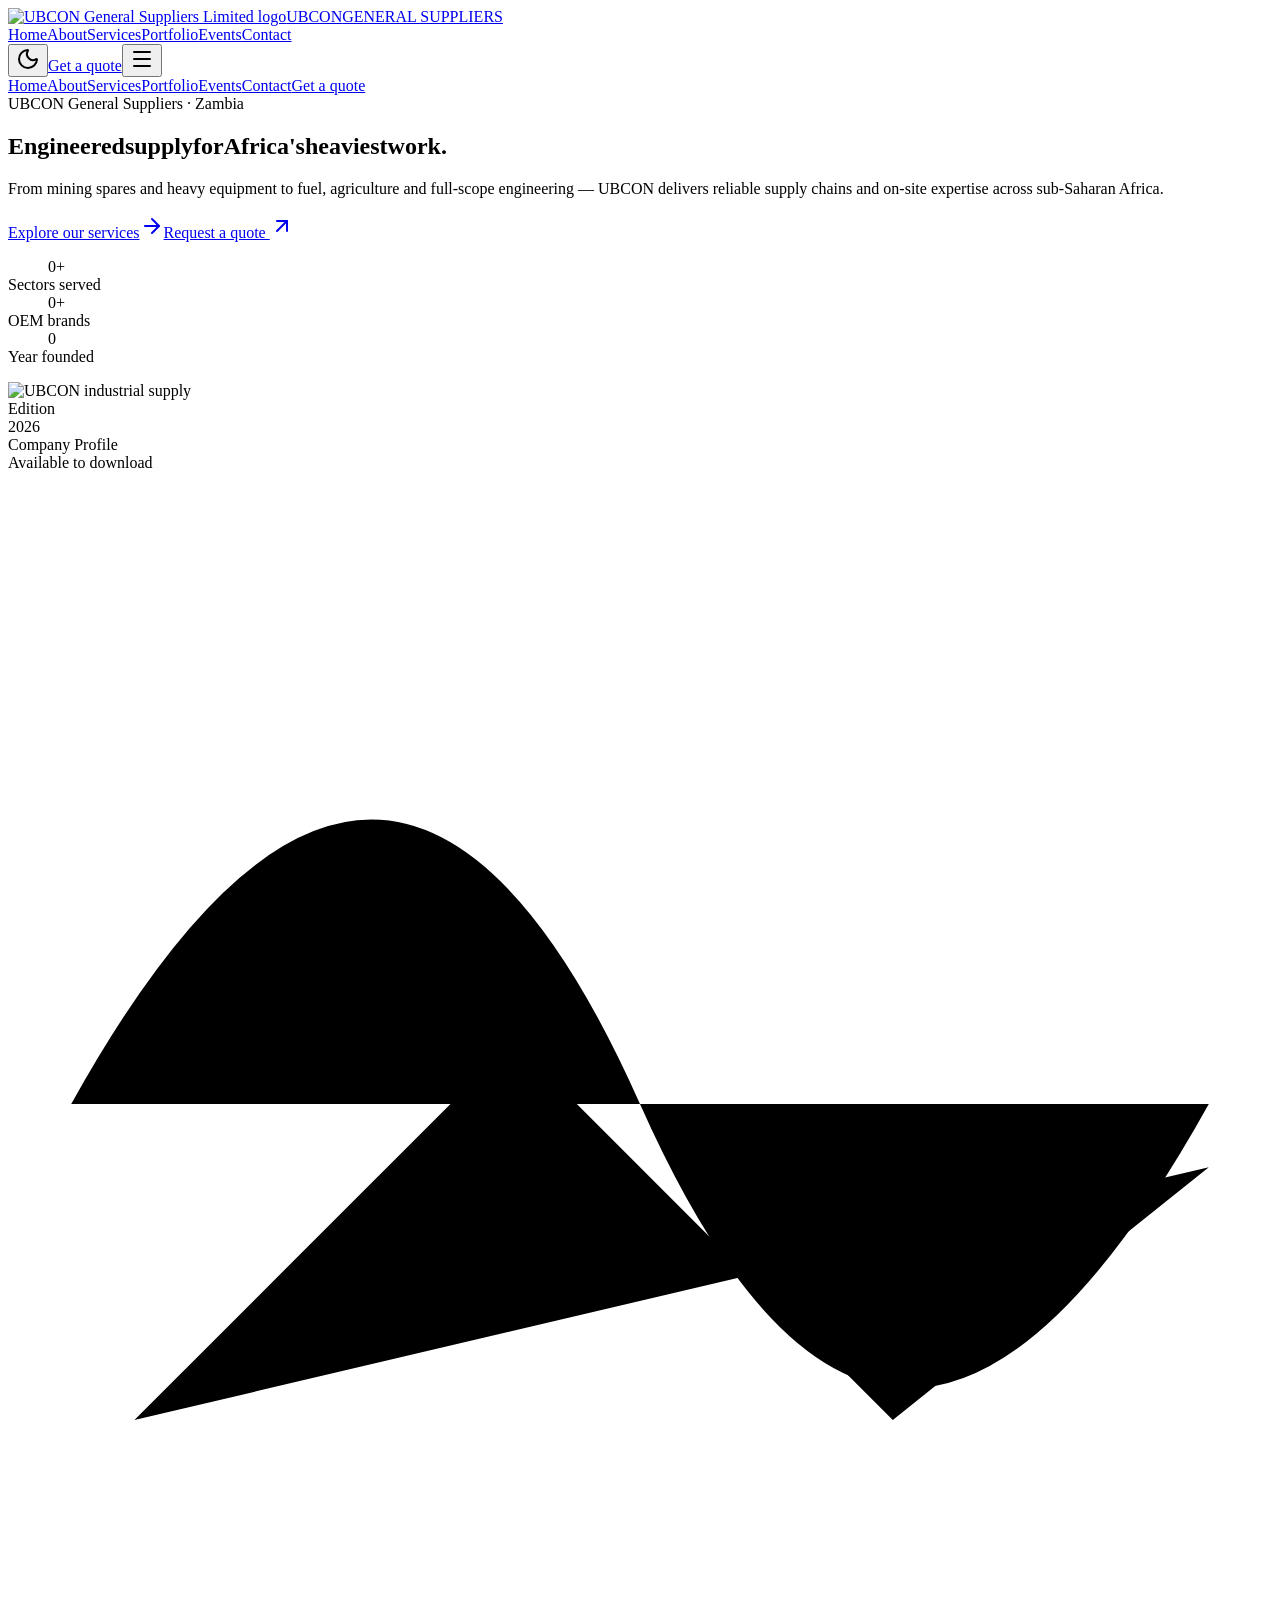
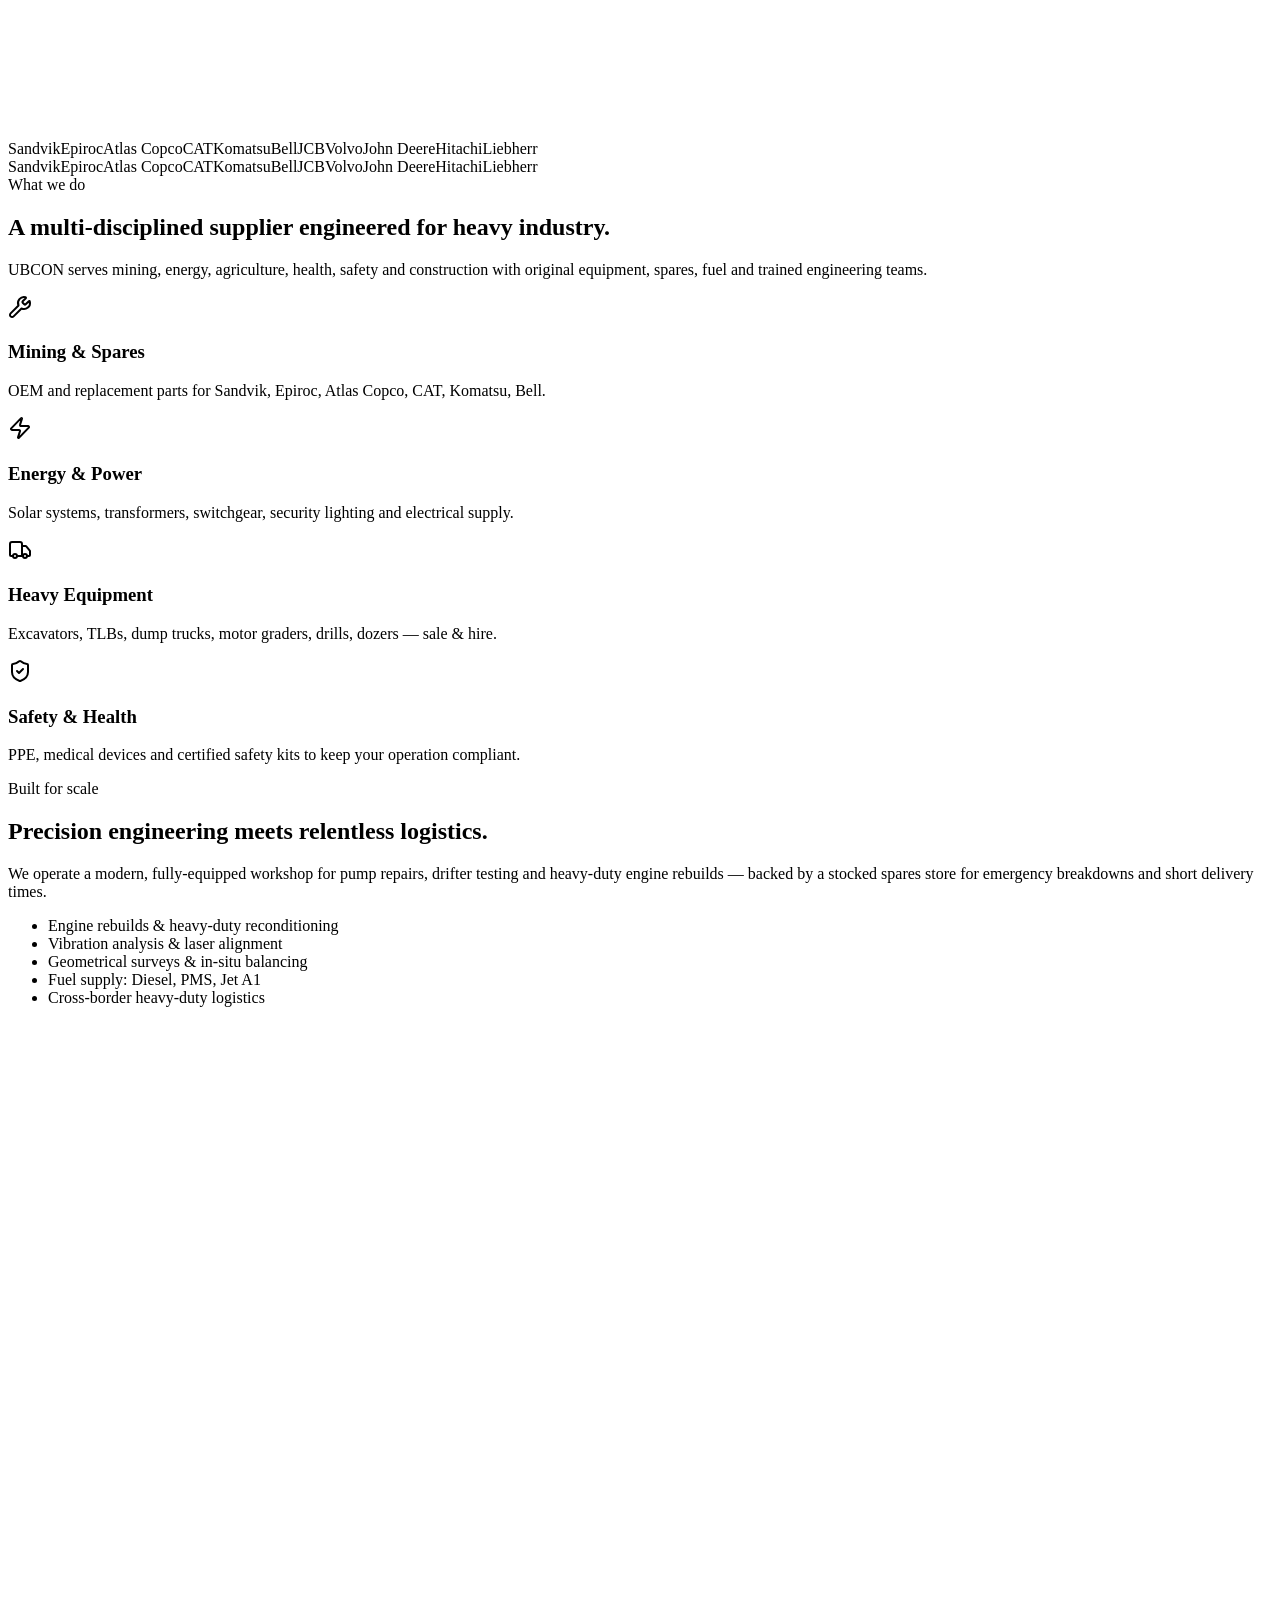
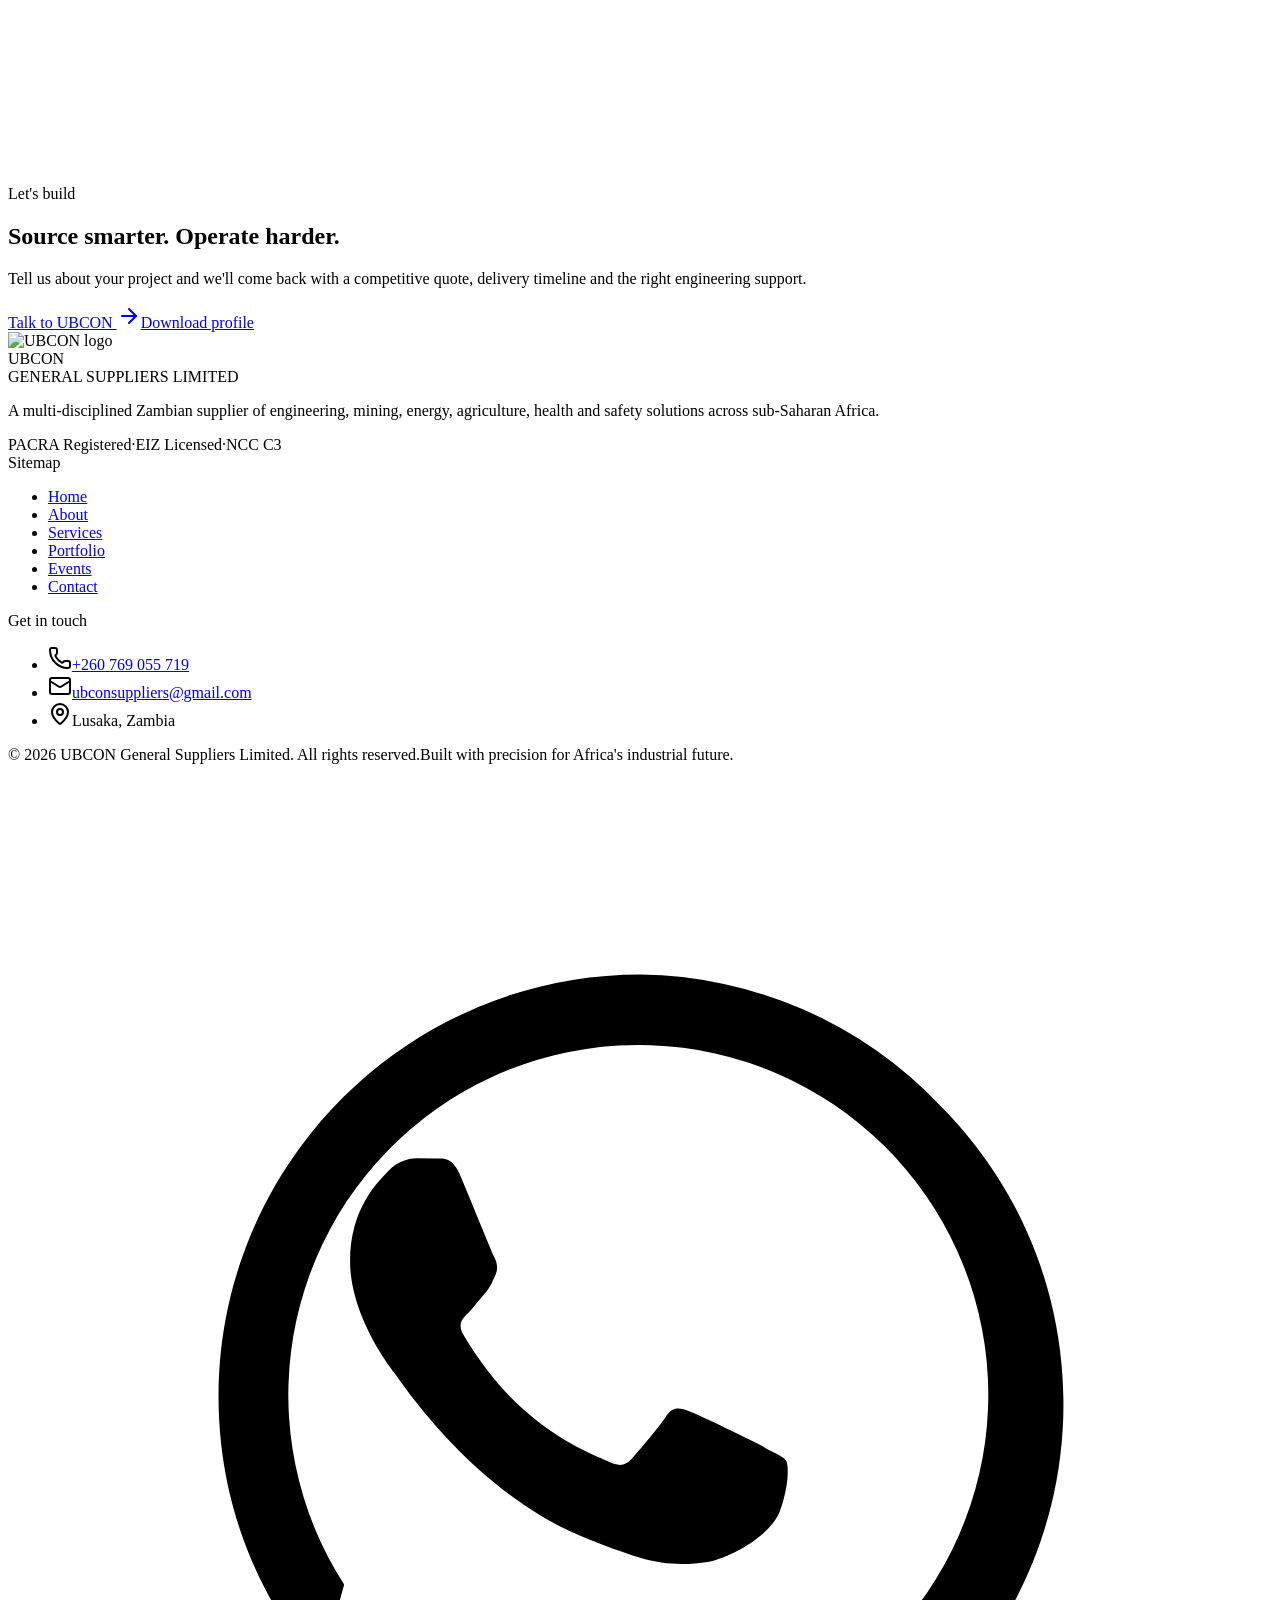
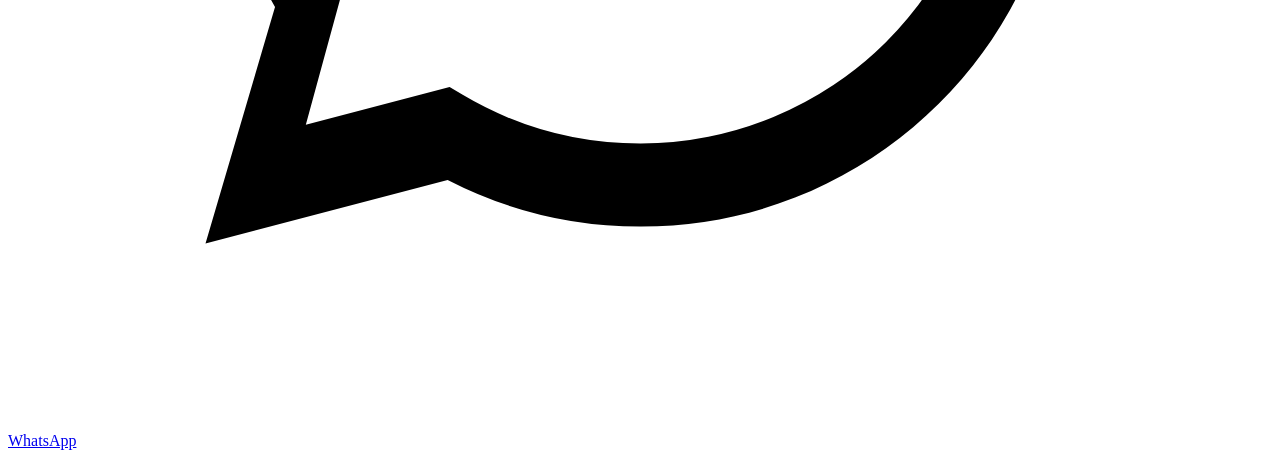
==== index.html @ f31e6178 "Add files via upload" ====
<!DOCTYPE html><html lang="en"><head><meta charSet="utf-8"/><meta name="viewport" content="width=device-width, initial-scale=1"/><link rel="preload" as="image" href="./assets/logo-Bve3m1yb.png"/><link rel="preload" as="image" href="./assets/hero-building-Dax5nTN0.jpg"/><title>UBCON — Engineering, Mining &amp; Industrial Suppliers in Zambia</title><meta name="author" content="UBCON General Suppliers Limited"/><meta property="og:type" content="website"/><meta name="twitter:card" content="summary_large_image"/><meta name="twitter:title" content="UBCON General Suppliers Limited — Engineering, Mining &amp; Logistics in Africa"/><meta name="twitter:description" content="Kalyotex web"/><meta property="og:image" content="https://pub-bb2e103a32db4e198524a2e9ed8f35b4.r2.dev/485a1bcb-48bb-4b10-b7db-06c130cf32eb/id-preview-f68d8f31--4b25a049-d885-41ef-834f-67bad23c9d49.lovable.app-1777020534360.png"/><meta name="twitter:image" content="https://pub-bb2e103a32db4e198524a2e9ed8f35b4.r2.dev/485a1bcb-48bb-4b10-b7db-06c130cf32eb/id-preview-f68d8f31--4b25a049-d885-41ef-834f-67bad23c9d49.lovable.app-1777020534360.png"/><meta name="description" content="UBCON General Suppliers Limited delivers heavy equipment, spare parts, fuel, agriculture &amp; engineering services across sub-Saharan Africa."/><meta property="og:title" content="UBCON — Engineering, Mining &amp; Industrial Suppliers"/><meta property="og:description" content="Heavy equipment, mining spares, fuel, agriculture supplies and full-scope engineering, delivered across Africa."/><link rel="modulepreload" href="./assets/main-BH7YW5iM.js"/><link rel="modulepreload" href="./assets/index-CQCS1Zxj.js"/><link rel="modulepreload" href="./assets/AnimatedScene-B5gYwP9W.js"/><link rel="modulepreload" href="./assets/workshop-1-CJm-Nas5.js"/><link rel="preconnect" href="https://fonts.gstatic.com" crossorigin="anonymous"/><link rel="stylesheet" href="./assets/styles-bMx9gDCo.css"/></head><body><header class="fixed inset-x-0 top-0 z-50 transition-all duration-300 bg-transparent"><div class="mx-auto flex h-16 max-w-7xl items-center justify-between px-4 sm:px-6 lg:px-8"><a class="flex items-center gap-2.5 group active" href="./index.html" data-status="active" aria-current="page"><img src="./assets/logo-Bve3m1yb.png" alt="UBCON General Suppliers Limited logo" class="h-10 w-10 rounded-md object-contain bg-white p-0.5 shadow-yellow"/><span class="font-display text-sm font-bold leading-tight"><span class="block">UBCON</span><span class="block text-[10px] font-medium tracking-[0.2em] text-muted-foreground">GENERAL SUPPLIERS</span></span></a><nav class="hidden items-center gap-7 md:flex"><a data-active="true" class="underline-grow text-sm font-medium text-foreground/80 hover:text-foreground text-foreground" href="./index.html" data-status="active" aria-current="page">Home</a><a href="./about.html" class="underline-grow text-sm font-medium text-foreground/80 hover:text-foreground">About</a><a href="./services.html" class="underline-grow text-sm font-medium text-foreground/80 hover:text-foreground">Services</a><a href="./portfolio.html" class="underline-grow text-sm font-medium text-foreground/80 hover:text-foreground">Portfolio</a><a href="./events.html" class="underline-grow text-sm font-medium text-foreground/80 hover:text-foreground">Events</a><a href="./contact.html" class="underline-grow text-sm font-medium text-foreground/80 hover:text-foreground">Contact</a></nav><div class="flex items-center gap-2"><button type="button" aria-label="Toggle theme" class="grid h-10 w-10 place-items-center rounded-full border border-border bg-card text-foreground transition-colors hover:bg-muted"><svg xmlns="http://www.w3.org/2000/svg" width="24" height="24" viewBox="0 0 24 24" fill="none" stroke="currentColor" stroke-width="2" stroke-linecap="round" stroke-linejoin="round" class="lucide lucide-moon h-4 w-4" aria-hidden="true"><path d="M20.985 12.486a9 9 0 1 1-9.473-9.472c.405-.022.617.46.402.803a6 6 0 0 0 8.268 8.268c.344-.215.825-.004.803.401"></path></svg></button><a href="./contact.html" class="hidden rounded-full bg-primary px-4 py-2 text-sm font-semibold text-primary-foreground shadow-yellow transition-transform hover:-translate-y-0.5 sm:inline-flex">Get a quote</a><button type="button" aria-label="Toggle menu" class="grid h-10 w-10 place-items-center rounded-full border border-border md:hidden"><svg xmlns="http://www.w3.org/2000/svg" width="24" height="24" viewBox="0 0 24 24" fill="none" stroke="currentColor" stroke-width="2" stroke-linecap="round" stroke-linejoin="round" class="lucide lucide-menu h-4 w-4" aria-hidden="true"><path d="M4 5h16"></path><path d="M4 12h16"></path><path d="M4 19h16"></path></svg></button></div></div><div class="overflow-hidden border-t border-border bg-background md:hidden max-h-0 opacity-0" style="transition:max-height .35s ease, opacity .25s ease"><nav class="flex flex-col gap-1 px-4 py-4 sm:px-6"><a class="rounded-md px-3 py-3 text-base font-medium text-foreground/80 hover:bg-muted hover:text-foreground bg-muted text-foreground" href="./index.html" data-status="active" aria-current="page">Home</a><a href="./about.html" class="rounded-md px-3 py-3 text-base font-medium text-foreground/80 hover:bg-muted hover:text-foreground">About</a><a href="./services.html" class="rounded-md px-3 py-3 text-base font-medium text-foreground/80 hover:bg-muted hover:text-foreground">Services</a><a href="./portfolio.html" class="rounded-md px-3 py-3 text-base font-medium text-foreground/80 hover:bg-muted hover:text-foreground">Portfolio</a><a href="./events.html" class="rounded-md px-3 py-3 text-base font-medium text-foreground/80 hover:bg-muted hover:text-foreground">Events</a><a href="./contact.html" class="rounded-md px-3 py-3 text-base font-medium text-foreground/80 hover:bg-muted hover:text-foreground">Contact</a><a href="./contact.html" class="mt-2 rounded-full bg-primary px-4 py-3 text-center text-sm font-semibold text-primary-foreground shadow-yellow">Get a quote</a></nav></div></header><main><!--$--><section class="relative overflow-hidden pt-32 pb-24 sm:pt-40 sm:pb-32"><div class="absolute inset-0 bg-grid opacity-50"></div><div class="absolute -right-32 -top-32 h-[520px] w-[520px] rounded-full bg-primary/30 blur-3xl"></div><div class="relative mx-auto grid max-w-7xl items-center gap-14 px-4 sm:px-6 lg:grid-cols-12 lg:px-8"><div class="lg:col-span-7"><div class="reveal inline-flex items-center gap-2 rounded-full border border-border bg-background/70 px-4 py-1.5 text-xs font-semibold uppercase tracking-[0.2em] text-foreground/70 backdrop-blur"><span class="h-1.5 w-1.5 rounded-full bg-primary"></span>UBCON General Suppliers · Zambia</div><h1 data-hero-words="true" class="mt-6 font-display text-5xl font-extrabold leading-[0.95] text-foreground sm:text-6xl lg:text-7xl text-balance"><span class="mr-3 inline-block overflow-hidden align-bottom"><span class="w inline-block">Engineered</span></span><span class="mr-3 inline-block overflow-hidden align-bottom"><span class="w inline-block">supply</span></span><span class="mr-3 inline-block overflow-hidden align-bottom"><span class="w inline-block">for</span></span><span class="mr-3 inline-block overflow-hidden align-bottom"><span class="w inline-block"><span class="text-primary">Africa&#x27;s</span></span></span><span class="mr-3 inline-block overflow-hidden align-bottom"><span class="w inline-block">heaviest</span></span><span class="mr-3 inline-block overflow-hidden align-bottom"><span class="w inline-block">work.</span></span></h1><p class="reveal mt-6 max-w-xl text-base leading-relaxed text-muted-foreground sm:text-lg">From mining spares and heavy equipment to fuel, agriculture and full-scope engineering — UBCON delivers reliable supply chains and on-site expertise across sub-Saharan Africa.</p><div class="reveal mt-10 flex flex-wrap items-center gap-4"><a data-magnetic="true" href="./services.html" class="magnetic group inline-flex items-center gap-2 rounded-full bg-primary px-6 py-3.5 text-sm font-semibold text-primary-foreground shadow-yellow">Explore our services<svg xmlns="http://www.w3.org/2000/svg" width="24" height="24" viewBox="0 0 24 24" fill="none" stroke="currentColor" stroke-width="2" stroke-linecap="round" stroke-linejoin="round" class="lucide lucide-arrow-right h-4 w-4 transition-transform group-hover:translate-x-1" aria-hidden="true"><path d="M5 12h14"></path><path d="m12 5 7 7-7 7"></path></svg></a><a href="./contact.html" class="inline-flex items-center gap-2 rounded-full border border-border bg-background px-6 py-3.5 text-sm font-semibold text-foreground hover:bg-muted">Request a quote <svg xmlns="http://www.w3.org/2000/svg" width="24" height="24" viewBox="0 0 24 24" fill="none" stroke="currentColor" stroke-width="2" stroke-linecap="round" stroke-linejoin="round" class="lucide lucide-arrow-up-right h-4 w-4" aria-hidden="true"><path d="M7 7h10v10"></path><path d="M7 17 17 7"></path></svg></a></div><dl class="reveal mt-14 grid max-w-xl grid-cols-3 gap-6 border-t border-border pt-8"><div><dd class="font-display text-3xl font-extrabold text-foreground"><span data-count-to="8" data-count-format="locale">0</span>+</dd><dt class="mt-1 text-xs uppercase tracking-widest text-muted-foreground">Sectors served</dt></div><div><dd class="font-display text-3xl font-extrabold text-foreground"><span data-count-to="20" data-count-format="locale">0</span>+</dd><dt class="mt-1 text-xs uppercase tracking-widest text-muted-foreground">OEM brands</dt></div><div><dd class="font-display text-3xl font-extrabold text-foreground"><span data-count-to="2022" data-count-format="plain">0</span></dd><dt class="mt-1 text-xs uppercase tracking-widest text-muted-foreground">Year founded</dt></div></dl></div><div class="relative lg:col-span-5"><div class="reveal relative aspect-[4/5] overflow-hidden rounded-3xl shadow-elevated"><img src="./assets/hero-building-Dax5nTN0.jpg" alt="UBCON industrial supply" class="h-full w-full object-cover" loading="eager"/><div class="absolute inset-x-0 bottom-0 h-1/3 bg-gradient-to-t from-secondary/90 to-transparent"></div><div class="absolute bottom-6 left-6 right-6 flex items-end justify-between text-secondary-foreground"><div><div class="text-[10px] uppercase tracking-[0.3em] text-primary">Edition</div><div class="font-display text-4xl font-extrabold">2026</div></div><div class="text-right text-xs leading-snug">Company Profile<br/><span class="text-secondary-foreground/70">Available to download</span></div></div></div><svg viewBox="0 0 200 200" class="pointer-events-none absolute -left-10 -top-10 h-40 w-40" aria-hidden="true"><path data-draw="true" class="draw-path" d="M10 100 Q 60 10 100 100 T 190 100"></path><path data-draw="true" class="draw-path" d="M20 150 L 80 90 L 140 150 L 190 110"></path></svg></div></div></section><section class="border-y border-border bg-secondary py-6 text-secondary-foreground"><div class="overflow-hidden"><div class="marquee-track flex w-max gap-12 whitespace-nowrap font-display text-2xl font-bold uppercase tracking-wider"><div class="flex shrink-0 items-center gap-12"><span class="flex items-center gap-12"><span class="text-secondary-foreground/80">Sandvik</span><span class="h-1.5 w-1.5 rounded-full bg-primary"></span></span><span class="flex items-center gap-12"><span class="text-secondary-foreground/80">Epiroc</span><span class="h-1.5 w-1.5 rounded-full bg-primary"></span></span><span class="flex items-center gap-12"><span class="text-secondary-foreground/80">Atlas Copco</span><span class="h-1.5 w-1.5 rounded-full bg-primary"></span></span><span class="flex items-center gap-12"><span class="text-secondary-foreground/80">CAT</span><span class="h-1.5 w-1.5 rounded-full bg-primary"></span></span><span class="flex items-center gap-12"><span class="text-secondary-foreground/80">Komatsu</span><span class="h-1.5 w-1.5 rounded-full bg-primary"></span></span><span class="flex items-center gap-12"><span class="text-secondary-foreground/80">Bell</span><span class="h-1.5 w-1.5 rounded-full bg-primary"></span></span><span class="flex items-center gap-12"><span class="text-secondary-foreground/80">JCB</span><span class="h-1.5 w-1.5 rounded-full bg-primary"></span></span><span class="flex items-center gap-12"><span class="text-secondary-foreground/80">Volvo</span><span class="h-1.5 w-1.5 rounded-full bg-primary"></span></span><span class="flex items-center gap-12"><span class="text-secondary-foreground/80">John Deere</span><span class="h-1.5 w-1.5 rounded-full bg-primary"></span></span><span class="flex items-center gap-12"><span class="text-secondary-foreground/80">Hitachi</span><span class="h-1.5 w-1.5 rounded-full bg-primary"></span></span><span class="flex items-center gap-12"><span class="text-secondary-foreground/80">Liebherr</span><span class="h-1.5 w-1.5 rounded-full bg-primary"></span></span></div><div class="flex shrink-0 items-center gap-12"><span class="flex items-center gap-12"><span class="text-secondary-foreground/80">Sandvik</span><span class="h-1.5 w-1.5 rounded-full bg-primary"></span></span><span class="flex items-center gap-12"><span class="text-secondary-foreground/80">Epiroc</span><span class="h-1.5 w-1.5 rounded-full bg-primary"></span></span><span class="flex items-center gap-12"><span class="text-secondary-foreground/80">Atlas Copco</span><span class="h-1.5 w-1.5 rounded-full bg-primary"></span></span><span class="flex items-center gap-12"><span class="text-secondary-foreground/80">CAT</span><span class="h-1.5 w-1.5 rounded-full bg-primary"></span></span><span class="flex items-center gap-12"><span class="text-secondary-foreground/80">Komatsu</span><span class="h-1.5 w-1.5 rounded-full bg-primary"></span></span><span class="flex items-center gap-12"><span class="text-secondary-foreground/80">Bell</span><span class="h-1.5 w-1.5 rounded-full bg-primary"></span></span><span class="flex items-center gap-12"><span class="text-secondary-foreground/80">JCB</span><span class="h-1.5 w-1.5 rounded-full bg-primary"></span></span><span class="flex items-center gap-12"><span class="text-secondary-foreground/80">Volvo</span><span class="h-1.5 w-1.5 rounded-full bg-primary"></span></span><span class="flex items-center gap-12"><span class="text-secondary-foreground/80">John Deere</span><span class="h-1.5 w-1.5 rounded-full bg-primary"></span></span><span class="flex items-center gap-12"><span class="text-secondary-foreground/80">Hitachi</span><span class="h-1.5 w-1.5 rounded-full bg-primary"></span></span><span class="flex items-center gap-12"><span class="text-secondary-foreground/80">Liebherr</span><span class="h-1.5 w-1.5 rounded-full bg-primary"></span></span></div></div></div></section><section class="relative py-24 sm:py-32"><div class="mx-auto max-w-7xl px-4 sm:px-6 lg:px-8"><div class="flex flex-col items-start justify-between gap-6 lg:flex-row lg:items-end"><div class="max-w-2xl"><div class="text-xs font-semibold uppercase tracking-[0.25em] text-primary">What we do</div><h2 class="reveal mt-3 font-display text-4xl font-extrabold leading-tight sm:text-5xl text-balance">A multi-disciplined supplier engineered for<!-- --> <span class="text-primary">heavy industry.</span></h2></div><p class="reveal max-w-md text-sm text-muted-foreground">UBCON serves mining, energy, agriculture, health, safety and construction with original equipment, spares, fuel and trained engineering teams.</p></div><div class="mt-14 grid gap-5 sm:grid-cols-2 lg:grid-cols-4"><div class="reveal group relative overflow-hidden rounded-2xl border border-border bg-card p-6 transition-all duration-500 hover:-translate-y-1 hover:shadow-elevated" style="transition-delay:0ms"><div class="grid h-12 w-12 place-items-center rounded-xl bg-primary/15 text-primary"><svg xmlns="http://www.w3.org/2000/svg" width="24" height="24" viewBox="0 0 24 24" fill="none" stroke="currentColor" stroke-width="2" stroke-linecap="round" stroke-linejoin="round" class="lucide lucide-wrench h-5 w-5" aria-hidden="true"><path d="M14.7 6.3a1 1 0 0 0 0 1.4l1.6 1.6a1 1 0 0 0 1.4 0l3.106-3.105c.32-.322.863-.22.983.218a6 6 0 0 1-8.259 7.057l-7.91 7.91a1 1 0 0 1-2.999-3l7.91-7.91a6 6 0 0 1 7.057-8.259c.438.12.54.662.219.984z"></path></svg></div><h3 class="mt-5 font-display text-lg font-bold">Mining &amp; Spares</h3><p class="mt-2 text-sm leading-relaxed text-muted-foreground">OEM and replacement parts for Sandvik, Epiroc, Atlas Copco, CAT, Komatsu, Bell.</p><div class="absolute -right-6 -top-6 h-24 w-24 rounded-full bg-primary/10 blur-2xl transition-all group-hover:bg-primary/30"></div></div><div class="reveal group relative overflow-hidden rounded-2xl border border-border bg-card p-6 transition-all duration-500 hover:-translate-y-1 hover:shadow-elevated" style="transition-delay:60ms"><div class="grid h-12 w-12 place-items-center rounded-xl bg-primary/15 text-primary"><svg xmlns="http://www.w3.org/2000/svg" width="24" height="24" viewBox="0 0 24 24" fill="none" stroke="currentColor" stroke-width="2" stroke-linecap="round" stroke-linejoin="round" class="lucide lucide-zap h-5 w-5" aria-hidden="true"><path d="M4 14a1 1 0 0 1-.78-1.63l9.9-10.2a.5.5 0 0 1 .86.46l-1.92 6.02A1 1 0 0 0 13 10h7a1 1 0 0 1 .78 1.63l-9.9 10.2a.5.5 0 0 1-.86-.46l1.92-6.02A1 1 0 0 0 11 14z"></path></svg></div><h3 class="mt-5 font-display text-lg font-bold">Energy &amp; Power</h3><p class="mt-2 text-sm leading-relaxed text-muted-foreground">Solar systems, transformers, switchgear, security lighting and electrical supply.</p><div class="absolute -right-6 -top-6 h-24 w-24 rounded-full bg-primary/10 blur-2xl transition-all group-hover:bg-primary/30"></div></div><div class="reveal group relative overflow-hidden rounded-2xl border border-border bg-card p-6 transition-all duration-500 hover:-translate-y-1 hover:shadow-elevated" style="transition-delay:120ms"><div class="grid h-12 w-12 place-items-center rounded-xl bg-primary/15 text-primary"><svg xmlns="http://www.w3.org/2000/svg" width="24" height="24" viewBox="0 0 24 24" fill="none" stroke="currentColor" stroke-width="2" stroke-linecap="round" stroke-linejoin="round" class="lucide lucide-truck h-5 w-5" aria-hidden="true"><path d="M14 18V6a2 2 0 0 0-2-2H4a2 2 0 0 0-2 2v11a1 1 0 0 0 1 1h2"></path><path d="M15 18H9"></path><path d="M19 18h2a1 1 0 0 0 1-1v-3.65a1 1 0 0 0-.22-.624l-3.48-4.35A1 1 0 0 0 17.52 8H14"></path><circle cx="17" cy="18" r="2"></circle><circle cx="7" cy="18" r="2"></circle></svg></div><h3 class="mt-5 font-display text-lg font-bold">Heavy Equipment</h3><p class="mt-2 text-sm leading-relaxed text-muted-foreground">Excavators, TLBs, dump trucks, motor graders, drills, dozers — sale &amp; hire.</p><div class="absolute -right-6 -top-6 h-24 w-24 rounded-full bg-primary/10 blur-2xl transition-all group-hover:bg-primary/30"></div></div><div class="reveal group relative overflow-hidden rounded-2xl border border-border bg-card p-6 transition-all duration-500 hover:-translate-y-1 hover:shadow-elevated" style="transition-delay:180ms"><div class="grid h-12 w-12 place-items-center rounded-xl bg-primary/15 text-primary"><svg xmlns="http://www.w3.org/2000/svg" width="24" height="24" viewBox="0 0 24 24" fill="none" stroke="currentColor" stroke-width="2" stroke-linecap="round" stroke-linejoin="round" class="lucide lucide-shield-check h-5 w-5" aria-hidden="true"><path d="M20 13c0 5-3.5 7.5-7.66 8.95a1 1 0 0 1-.67-.01C7.5 20.5 4 18 4 13V6a1 1 0 0 1 1-1c2 0 4.5-1.2 6.24-2.72a1.17 1.17 0 0 1 1.52 0C14.51 3.81 17 5 19 5a1 1 0 0 1 1 1z"></path><path d="m9 12 2 2 4-4"></path></svg></div><h3 class="mt-5 font-display text-lg font-bold">Safety &amp; Health</h3><p class="mt-2 text-sm leading-relaxed text-muted-foreground">PPE, medical devices and certified safety kits to keep your operation compliant.</p><div class="absolute -right-6 -top-6 h-24 w-24 rounded-full bg-primary/10 blur-2xl transition-all group-hover:bg-primary/30"></div></div></div></div></section><section class="relative py-24 sm:py-32"><div class="mx-auto grid max-w-7xl items-center gap-16 px-4 sm:px-6 lg:grid-cols-2 lg:px-8"><div><div class="text-xs font-semibold uppercase tracking-[0.25em] text-primary">Built for scale</div><h2 class="reveal mt-3 font-display text-4xl font-extrabold leading-tight sm:text-5xl text-balance">Precision engineering meets relentless logistics.</h2><p class="reveal mt-5 text-base leading-relaxed text-muted-foreground">We operate a modern, fully-equipped workshop for pump repairs, drifter testing and heavy-duty engine rebuilds — backed by a stocked spares store for emergency breakdowns and short delivery times.</p><ul class="mt-8 space-y-3 text-sm"><li class="reveal flex items-start gap-3"><span class="mt-1.5 h-2 w-2 shrink-0 rounded-full bg-primary"></span><span class="text-foreground/80">Engine rebuilds &amp; heavy-duty reconditioning</span></li><li class="reveal flex items-start gap-3"><span class="mt-1.5 h-2 w-2 shrink-0 rounded-full bg-primary"></span><span class="text-foreground/80">Vibration analysis &amp; laser alignment</span></li><li class="reveal flex items-start gap-3"><span class="mt-1.5 h-2 w-2 shrink-0 rounded-full bg-primary"></span><span class="text-foreground/80">Geometrical surveys &amp; in-situ balancing</span></li><li class="reveal flex items-start gap-3"><span class="mt-1.5 h-2 w-2 shrink-0 rounded-full bg-primary"></span><span class="text-foreground/80">Fuel supply: Diesel, PMS, Jet A1</span></li><li class="reveal flex items-start gap-3"><span class="mt-1.5 h-2 w-2 shrink-0 rounded-full bg-primary"></span><span class="text-foreground/80">Cross-border heavy-duty logistics</span></li></ul></div><div class="relative"><div class="grid grid-cols-2 gap-4"><div class="reveal overflow-hidden rounded-2xl shadow-elevated" style="transition-delay:0ms;aspect-ratio:1/1.2"><img data-src="./assets/workshop-1-bPyCT-BE.jpg" alt="" class="h-full w-full object-cover transition-transform duration-700 hover:scale-105" loading="lazy"/></div><div class="reveal overflow-hidden rounded-2xl shadow-elevated" style="transition-delay:80ms;aspect-ratio:1/1"><img data-src="./assets/mining-bell-5ye7uJhd.jpg" alt="" class="h-full w-full object-cover transition-transform duration-700 hover:scale-105" loading="lazy"/></div><div class="reveal overflow-hidden rounded-2xl shadow-elevated" style="transition-delay:160ms;aspect-ratio:1/1"><img data-src="./assets/energy-solar-Dqop2CaI.jpg" alt="" class="h-full w-full object-cover transition-transform duration-700 hover:scale-105" loading="lazy"/></div><div class="reveal overflow-hidden rounded-2xl shadow-elevated" style="transition-delay:240ms;aspect-ratio:1/1.2"><img data-src="./assets/agriculture-tractor-BqsvG5x-.jpg" alt="" class="h-full w-full object-cover transition-transform duration-700 hover:scale-105" loading="lazy"/></div></div><div data-dot-grid="true" class="dot-grid pointer-events-none absolute -right-8 -bottom-12 hidden lg:grid" aria-hidden="true"></div></div></div></section><section class="relative px-4 sm:px-6 lg:px-8"><div class="relative mx-auto max-w-7xl overflow-hidden rounded-3xl bg-secondary p-10 text-secondary-foreground sm:p-16"><div class="absolute inset-0 opacity-15 bg-noise"></div><div class="relative grid items-center gap-8 lg:grid-cols-2"><div><div class="text-xs font-semibold uppercase tracking-[0.25em] text-primary">Let&#x27;s build</div><h2 class="mt-3 font-display text-4xl font-extrabold sm:text-5xl text-balance">Source smarter. Operate harder.</h2><p class="mt-4 max-w-xl text-secondary-foreground/75">Tell us about your project and we&#x27;ll come back with a competitive quote, delivery timeline and the right engineering support.</p></div><div class="flex flex-wrap gap-4 lg:justify-end"><a href="./contact.html" class="inline-flex items-center gap-2 rounded-full bg-primary px-6 py-3.5 text-sm font-semibold text-primary-foreground shadow-yellow">Talk to UBCON <svg xmlns="http://www.w3.org/2000/svg" width="24" height="24" viewBox="0 0 24 24" fill="none" stroke="currentColor" stroke-width="2" stroke-linecap="round" stroke-linejoin="round" class="lucide lucide-arrow-right h-4 w-4" aria-hidden="true"><path d="M5 12h14"></path><path d="m12 5 7 7-7 7"></path></svg></a><a href="./services.html" class="inline-flex items-center gap-2 rounded-full border border-white/15 bg-white/5 px-6 py-3.5 text-sm font-semibold text-secondary-foreground hover:bg-white/10">Download profile</a></div></div></div></section><!--/$--></main><footer class="relative mt-32 border-t border-border bg-secondary text-secondary-foreground"><div class="ubcon-stripe absolute inset-x-0 top-0 h-1 opacity-90"></div><div class="mx-auto grid max-w-7xl gap-12 px-4 py-16 sm:px-6 lg:grid-cols-4 lg:px-8"><div class="lg:col-span-2"><div class="flex items-center gap-3"><img src="./assets/logo-Bve3m1yb.png" alt="UBCON logo" class="h-11 w-11 rounded-md object-contain bg-white p-0.5"/><div><div class="font-display text-base font-bold">UBCON</div><div class="text-[11px] tracking-[0.22em] text-secondary-foreground/60">GENERAL SUPPLIERS LIMITED</div></div></div><p class="mt-5 max-w-md text-sm leading-relaxed text-secondary-foreground/70">A multi-disciplined Zambian supplier of engineering, mining, energy, agriculture, health and safety solutions across sub-Saharan Africa.</p><div class="mt-6 flex gap-4 text-xs uppercase tracking-widest text-secondary-foreground/60"><span>PACRA Registered</span><span>·</span><span>EIZ Licensed</span><span>·</span><span>NCC C3</span></div></div><div><div class="text-xs font-semibold uppercase tracking-[0.2em] text-primary">Sitemap</div><ul class="mt-4 space-y-2 text-sm"><li><a class="text-secondary-foreground/80 hover:text-primary active" href="./index.html" data-status="active" aria-current="page">Home</a></li><li><a href="./about.html" class="text-secondary-foreground/80 hover:text-primary">About</a></li><li><a href="./services.html" class="text-secondary-foreground/80 hover:text-primary">Services</a></li><li><a href="./portfolio.html" class="text-secondary-foreground/80 hover:text-primary">Portfolio</a></li><li><a href="./events.html" class="text-secondary-foreground/80 hover:text-primary">Events</a></li><li><a href="./contact.html" class="text-secondary-foreground/80 hover:text-primary">Contact</a></li></ul></div><div><div class="text-xs font-semibold uppercase tracking-[0.2em] text-primary">Get in touch</div><ul class="mt-4 space-y-3 text-sm text-secondary-foreground/80"><li class="flex items-start gap-3"><svg xmlns="http://www.w3.org/2000/svg" width="24" height="24" viewBox="0 0 24 24" fill="none" stroke="currentColor" stroke-width="2" stroke-linecap="round" stroke-linejoin="round" class="lucide lucide-phone mt-0.5 h-4 w-4 text-primary" aria-hidden="true"><path d="M13.832 16.568a1 1 0 0 0 1.213-.303l.355-.465A2 2 0 0 1 17 15h3a2 2 0 0 1 2 2v3a2 2 0 0 1-2 2A18 18 0 0 1 2 4a2 2 0 0 1 2-2h3a2 2 0 0 1 2 2v3a2 2 0 0 1-.8 1.6l-.468.351a1 1 0 0 0-.292 1.233 14 14 0 0 0 6.392 6.384"></path></svg><a href="tel:+260769055719">+260 769 055 719</a></li><li class="flex items-start gap-3"><svg xmlns="http://www.w3.org/2000/svg" width="24" height="24" viewBox="0 0 24 24" fill="none" stroke="currentColor" stroke-width="2" stroke-linecap="round" stroke-linejoin="round" class="lucide lucide-mail mt-0.5 h-4 w-4 text-primary" aria-hidden="true"><path d="m22 7-8.991 5.727a2 2 0 0 1-2.009 0L2 7"></path><rect x="2" y="4" width="20" height="16" rx="2"></rect></svg><a href="mailto:ubconsuppliers@gmail.com">ubconsuppliers@gmail.com</a></li><li class="flex items-start gap-3"><svg xmlns="http://www.w3.org/2000/svg" width="24" height="24" viewBox="0 0 24 24" fill="none" stroke="currentColor" stroke-width="2" stroke-linecap="round" stroke-linejoin="round" class="lucide lucide-map-pin mt-0.5 h-4 w-4 text-primary" aria-hidden="true"><path d="M20 10c0 4.993-5.539 10.193-7.399 11.799a1 1 0 0 1-1.202 0C9.539 20.193 4 14.993 4 10a8 8 0 0 1 16 0"></path><circle cx="12" cy="10" r="3"></circle></svg><span>Lusaka, Zambia</span></li></ul></div></div><div class="border-t border-white/5"><div class="mx-auto flex max-w-7xl flex-col items-center justify-between gap-3 px-4 py-6 text-xs text-secondary-foreground/60 sm:flex-row sm:px-6 lg:px-8"><span>© <!-- -->2026<!-- --> UBCON General Suppliers Limited. All rights reserved.</span><span>Built with precision for Africa&#x27;s industrial future.</span></div></div></footer><a href="https://wa.me/260769055719?text=Hello%20UBCON%2C%20I&#x27;d%20like%20to%20make%20a%20supply%20enquiry." target="_blank" rel="noopener noreferrer" aria-label="Chat with UBCON on WhatsApp" class="group fixed bottom-5 right-5 z-50 flex items-center gap-2 rounded-full bg-[#25D366] px-4 py-3 text-white shadow-[0_10px_30px_-10px_rgba(37,211,102,0.6)] transition-transform hover:-translate-y-0.5 sm:bottom-6 sm:right-6"><span class="absolute inset-0 -z-10 animate-ping rounded-full bg-[#25D366] opacity-30"></span><svg viewBox="0 0 32 32" class="h-6 w-6 fill-current" aria-hidden="true"><path d="M19.11 17.27c-.27-.14-1.6-.79-1.85-.88-.25-.09-.43-.14-.61.14-.18.27-.7.88-.86 1.06-.16.18-.32.2-.59.07-.27-.14-1.14-.42-2.17-1.34-.8-.71-1.34-1.6-1.5-1.87-.16-.27-.02-.42.12-.55.12-.12.27-.32.41-.48.14-.16.18-.27.27-.46.09-.18.05-.34-.02-.48-.07-.14-.61-1.47-.84-2.02-.22-.53-.45-.46-.61-.47l-.52-.01c-.18 0-.48.07-.73.34-.25.27-.95.93-.95 2.27 0 1.34.97 2.63 1.11 2.81.14.18 1.92 2.93 4.66 4.11.65.28 1.16.45 1.56.58.65.21 1.25.18 1.72.11.52-.08 1.6-.65 1.83-1.28.23-.63.23-1.16.16-1.28-.07-.11-.25-.18-.52-.32zM16.02 5.33c-5.9 0-10.69 4.79-10.69 10.69 0 1.88.49 3.71 1.43 5.32L5 27.33l6.13-1.61a10.67 10.67 0 0 0 4.89 1.18h.01c5.9 0 10.69-4.79 10.69-10.69 0-2.86-1.11-5.55-3.13-7.57a10.61 10.61 0 0 0-7.57-3.31zm6.21 16.9a8.85 8.85 0 0 1-6.21 2.57h-.01a8.86 8.86 0 0 1-4.51-1.24l-.32-.19-3.64.95.97-3.55-.21-.34a8.86 8.86 0 1 1 13.93 1.8z"></path></svg><span class="hidden text-sm font-semibold sm:inline">WhatsApp</span></a><script class="$tsr" id="$tsr-stream-barrier">(self.$R=self.$R||{})["tsr"]=[];self.$_TSR={h(){this.hydrated=!0,this.c()},e(){this.streamEnded=!0,this.c()},c(){this.hydrated&&this.streamEnded&&(delete self.$_TSR,delete self.$R.tsr)},p(e){this.initialized?e():this.buffer.push(e)},buffer:[]};$_TSR.router=($R=>$R[0]={manifest:$R[1]={routes:$R[2]={__root__:$R[3]={preloads:$R[4]=["./assets/main-BH7YW5iM.js"],assets:$R[5]=[$R[6]={tag:"script",attrs:$R[7]={type:"module",async:!0},children:"import(\"./assets/main-BH7YW5iM.js\")"}]},"/":$R[8]={preloads:$R[9]=["./assets/index-CQCS1Zxj.js","./assets/AnimatedScene-B5gYwP9W.js","./assets/workshop-1-CJm-Nas5.js"]}}},matches:$R[10]=[$R[11]={i:"__root__ ",u:1777099166534,s:"success",ssr:!0},$R[12]={i:"  ",u:1777099166534,s:"success",ssr:!0}],lastMatchId:"  "})($R["tsr"]);$_TSR.e();document.currentScript.remove()</script><script type="module" async="">import("./assets/main-BH7YW5iM.js")</script></body></html>
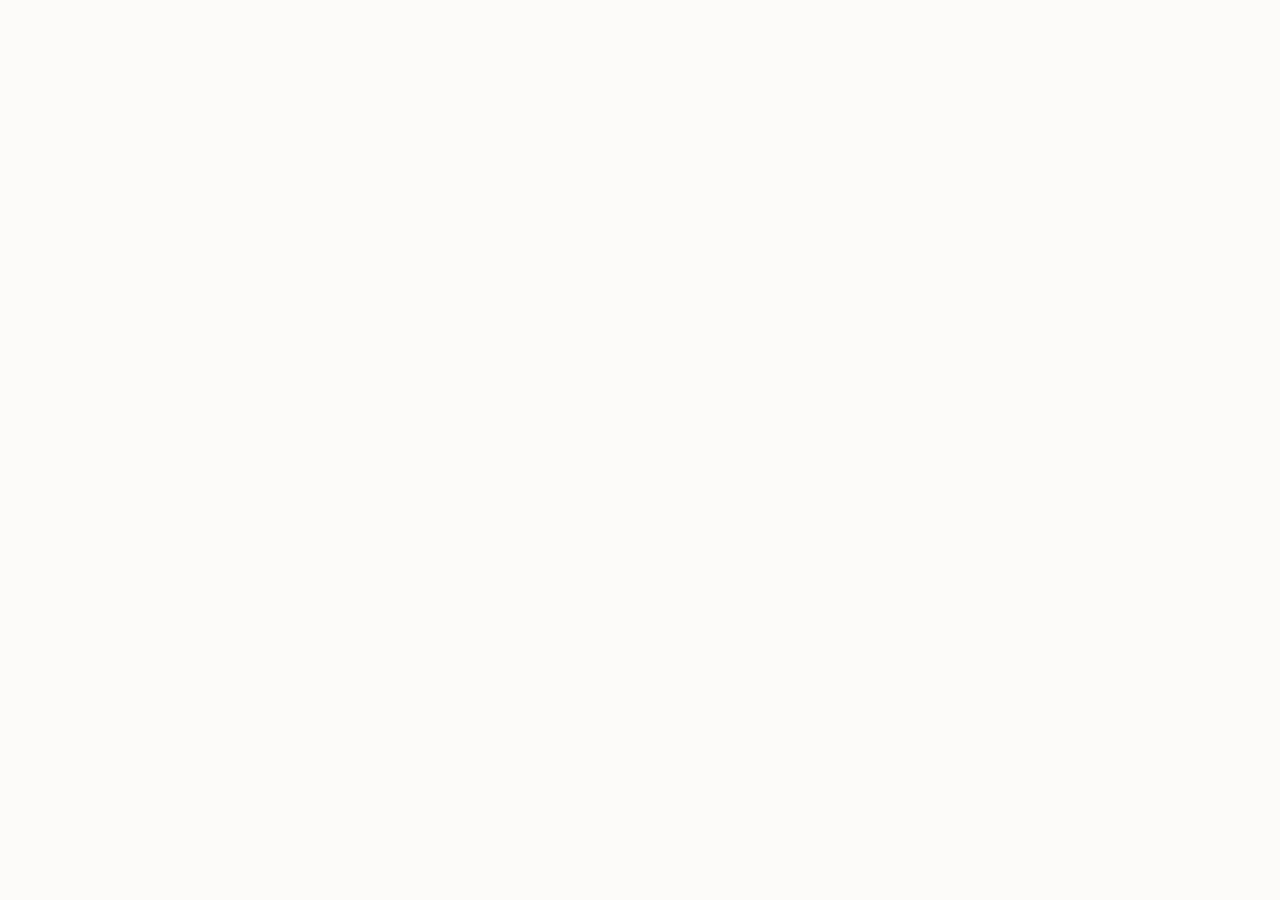
==== commit 4a108ed6: "Update index.html" ====
--- a/index.html
+++ b/index.html
@@ -1 +1,506 @@
-<!DOCTYPE html><html lang="en"><head><meta charSet="utf-8"/><meta name="viewport" content="width=device-width, initial-scale=1"/><link rel="preload" as="image" href="./assets/logo-Bve3m1yb.png"/><link rel="preload" as="image" href="./assets/hero-building-Dax5nTN0.jpg"/><title>UBCON — Engineering, Mining &amp; Industrial Suppliers in Zambia</title><meta name="author" content="UBCON General Suppliers Limited"/><meta property="og:type" content="website"/><meta name="twitter:card" content="summary_large_image"/><meta name="twitter:title" content="UBCON General Suppliers Limited — Engineering, Mining &amp; Logistics in Africa"/><meta name="twitter:description" content="Kalyotex web"/><meta property="og:image" content="https://pub-bb2e103a32db4e198524a2e9ed8f35b4.r2.dev/485a1bcb-48bb-4b10-b7db-06c130cf32eb/id-preview-f68d8f31--4b25a049-d885-41ef-834f-67bad23c9d49.lovable.app-1777020534360.png"/><meta name="twitter:image" content="https://pub-bb2e103a32db4e198524a2e9ed8f35b4.r2.dev/485a1bcb-48bb-4b10-b7db-06c130cf32eb/id-preview-f68d8f31--4b25a049-d885-41ef-834f-67bad23c9d49.lovable.app-1777020534360.png"/><meta name="description" content="UBCON General Suppliers Limited delivers heavy equipment, spare parts, fuel, agriculture &amp; engineering services across sub-Saharan Africa."/><meta property="og:title" content="UBCON — Engineering, Mining &amp; Industrial Suppliers"/><meta property="og:description" content="Heavy equipment, mining spares, fuel, agriculture supplies and full-scope engineering, delivered across Africa."/><link rel="modulepreload" href="./assets/main-BH7YW5iM.js"/><link rel="modulepreload" href="./assets/index-CQCS1Zxj.js"/><link rel="modulepreload" href="./assets/AnimatedScene-B5gYwP9W.js"/><link rel="modulepreload" href="./assets/workshop-1-CJm-Nas5.js"/><link rel="preconnect" href="https://fonts.gstatic.com" crossorigin="anonymous"/><link rel="stylesheet" href="./assets/styles-bMx9gDCo.css"/></head><body><header class="fixed inset-x-0 top-0 z-50 transition-all duration-300 bg-transparent"><div class="mx-auto flex h-16 max-w-7xl items-center justify-between px-4 sm:px-6 lg:px-8"><a class="flex items-center gap-2.5 group active" href="./index.html" data-status="active" aria-current="page"><img src="./assets/logo-Bve3m1yb.png" alt="UBCON General Suppliers Limited logo" class="h-10 w-10 rounded-md object-contain bg-white p-0.5 shadow-yellow"/><span class="font-display text-sm font-bold leading-tight"><span class="block">UBCON</span><span class="block text-[10px] font-medium tracking-[0.2em] text-muted-foreground">GENERAL SUPPLIERS</span></span></a><nav class="hidden items-center gap-7 md:flex"><a data-active="true" class="underline-grow text-sm font-medium text-foreground/80 hover:text-foreground text-foreground" href="./index.html" data-status="active" aria-current="page">Home</a><a href="./about.html" class="underline-grow text-sm font-medium text-foreground/80 hover:text-foreground">About</a><a href="./services.html" class="underline-grow text-sm font-medium text-foreground/80 hover:text-foreground">Services</a><a href="./portfolio.html" class="underline-grow text-sm font-medium text-foreground/80 hover:text-foreground">Portfolio</a><a href="./events.html" class="underline-grow text-sm font-medium text-foreground/80 hover:text-foreground">Events</a><a href="./contact.html" class="underline-grow text-sm font-medium text-foreground/80 hover:text-foreground">Contact</a></nav><div class="flex items-center gap-2"><button type="button" aria-label="Toggle theme" class="grid h-10 w-10 place-items-center rounded-full border border-border bg-card text-foreground transition-colors hover:bg-muted"><svg xmlns="http://www.w3.org/2000/svg" width="24" height="24" viewBox="0 0 24 24" fill="none" stroke="currentColor" stroke-width="2" stroke-linecap="round" stroke-linejoin="round" class="lucide lucide-moon h-4 w-4" aria-hidden="true"><path d="M20.985 12.486a9 9 0 1 1-9.473-9.472c.405-.022.617.46.402.803a6 6 0 0 0 8.268 8.268c.344-.215.825-.004.803.401"></path></svg></button><a href="./contact.html" class="hidden rounded-full bg-primary px-4 py-2 text-sm font-semibold text-primary-foreground shadow-yellow transition-transform hover:-translate-y-0.5 sm:inline-flex">Get a quote</a><button type="button" aria-label="Toggle menu" class="grid h-10 w-10 place-items-center rounded-full border border-border md:hidden"><svg xmlns="http://www.w3.org/2000/svg" width="24" height="24" viewBox="0 0 24 24" fill="none" stroke="currentColor" stroke-width="2" stroke-linecap="round" stroke-linejoin="round" class="lucide lucide-menu h-4 w-4" aria-hidden="true"><path d="M4 5h16"></path><path d="M4 12h16"></path><path d="M4 19h16"></path></svg></button></div></div><div class="overflow-hidden border-t border-border bg-background md:hidden max-h-0 opacity-0" style="transition:max-height .35s ease, opacity .25s ease"><nav class="flex flex-col gap-1 px-4 py-4 sm:px-6"><a class="rounded-md px-3 py-3 text-base font-medium text-foreground/80 hover:bg-muted hover:text-foreground bg-muted text-foreground" href="./index.html" data-status="active" aria-current="page">Home</a><a href="./about.html" class="rounded-md px-3 py-3 text-base font-medium text-foreground/80 hover:bg-muted hover:text-foreground">About</a><a href="./services.html" class="rounded-md px-3 py-3 text-base font-medium text-foreground/80 hover:bg-muted hover:text-foreground">Services</a><a href="./portfolio.html" class="rounded-md px-3 py-3 text-base font-medium text-foreground/80 hover:bg-muted hover:text-foreground">Portfolio</a><a href="./events.html" class="rounded-md px-3 py-3 text-base font-medium text-foreground/80 hover:bg-muted hover:text-foreground">Events</a><a href="./contact.html" class="rounded-md px-3 py-3 text-base font-medium text-foreground/80 hover:bg-muted hover:text-foreground">Contact</a><a href="./contact.html" class="mt-2 rounded-full bg-primary px-4 py-3 text-center text-sm font-semibold text-primary-foreground shadow-yellow">Get a quote</a></nav></div></header><main><!--$--><section class="relative overflow-hidden pt-32 pb-24 sm:pt-40 sm:pb-32"><div class="absolute inset-0 bg-grid opacity-50"></div><div class="absolute -right-32 -top-32 h-[520px] w-[520px] rounded-full bg-primary/30 blur-3xl"></div><div class="relative mx-auto grid max-w-7xl items-center gap-14 px-4 sm:px-6 lg:grid-cols-12 lg:px-8"><div class="lg:col-span-7"><div class="reveal inline-flex items-center gap-2 rounded-full border border-border bg-background/70 px-4 py-1.5 text-xs font-semibold uppercase tracking-[0.2em] text-foreground/70 backdrop-blur"><span class="h-1.5 w-1.5 rounded-full bg-primary"></span>UBCON General Suppliers · Zambia</div><h1 data-hero-words="true" class="mt-6 font-display text-5xl font-extrabold leading-[0.95] text-foreground sm:text-6xl lg:text-7xl text-balance"><span class="mr-3 inline-block overflow-hidden align-bottom"><span class="w inline-block">Engineered</span></span><span class="mr-3 inline-block overflow-hidden align-bottom"><span class="w inline-block">supply</span></span><span class="mr-3 inline-block overflow-hidden align-bottom"><span class="w inline-block">for</span></span><span class="mr-3 inline-block overflow-hidden align-bottom"><span class="w inline-block"><span class="text-primary">Africa&#x27;s</span></span></span><span class="mr-3 inline-block overflow-hidden align-bottom"><span class="w inline-block">heaviest</span></span><span class="mr-3 inline-block overflow-hidden align-bottom"><span class="w inline-block">work.</span></span></h1><p class="reveal mt-6 max-w-xl text-base leading-relaxed text-muted-foreground sm:text-lg">From mining spares and heavy equipment to fuel, agriculture and full-scope engineering — UBCON delivers reliable supply chains and on-site expertise across sub-Saharan Africa.</p><div class="reveal mt-10 flex flex-wrap items-center gap-4"><a data-magnetic="true" href="./services.html" class="magnetic group inline-flex items-center gap-2 rounded-full bg-primary px-6 py-3.5 text-sm font-semibold text-primary-foreground shadow-yellow">Explore our services<svg xmlns="http://www.w3.org/2000/svg" width="24" height="24" viewBox="0 0 24 24" fill="none" stroke="currentColor" stroke-width="2" stroke-linecap="round" stroke-linejoin="round" class="lucide lucide-arrow-right h-4 w-4 transition-transform group-hover:translate-x-1" aria-hidden="true"><path d="M5 12h14"></path><path d="m12 5 7 7-7 7"></path></svg></a><a href="./contact.html" class="inline-flex items-center gap-2 rounded-full border border-border bg-background px-6 py-3.5 text-sm font-semibold text-foreground hover:bg-muted">Request a quote <svg xmlns="http://www.w3.org/2000/svg" width="24" height="24" viewBox="0 0 24 24" fill="none" stroke="currentColor" stroke-width="2" stroke-linecap="round" stroke-linejoin="round" class="lucide lucide-arrow-up-right h-4 w-4" aria-hidden="true"><path d="M7 7h10v10"></path><path d="M7 17 17 7"></path></svg></a></div><dl class="reveal mt-14 grid max-w-xl grid-cols-3 gap-6 border-t border-border pt-8"><div><dd class="font-display text-3xl font-extrabold text-foreground"><span data-count-to="8" data-count-format="locale">0</span>+</dd><dt class="mt-1 text-xs uppercase tracking-widest text-muted-foreground">Sectors served</dt></div><div><dd class="font-display text-3xl font-extrabold text-foreground"><span data-count-to="20" data-count-format="locale">0</span>+</dd><dt class="mt-1 text-xs uppercase tracking-widest text-muted-foreground">OEM brands</dt></div><div><dd class="font-display text-3xl font-extrabold text-foreground"><span data-count-to="2022" data-count-format="plain">0</span></dd><dt class="mt-1 text-xs uppercase tracking-widest text-muted-foreground">Year founded</dt></div></dl></div><div class="relative lg:col-span-5"><div class="reveal relative aspect-[4/5] overflow-hidden rounded-3xl shadow-elevated"><img src="./assets/hero-building-Dax5nTN0.jpg" alt="UBCON industrial supply" class="h-full w-full object-cover" loading="eager"/><div class="absolute inset-x-0 bottom-0 h-1/3 bg-gradient-to-t from-secondary/90 to-transparent"></div><div class="absolute bottom-6 left-6 right-6 flex items-end justify-between text-secondary-foreground"><div><div class="text-[10px] uppercase tracking-[0.3em] text-primary">Edition</div><div class="font-display text-4xl font-extrabold">2026</div></div><div class="text-right text-xs leading-snug">Company Profile<br/><span class="text-secondary-foreground/70">Available to download</span></div></div></div><svg viewBox="0 0 200 200" class="pointer-events-none absolute -left-10 -top-10 h-40 w-40" aria-hidden="true"><path data-draw="true" class="draw-path" d="M10 100 Q 60 10 100 100 T 190 100"></path><path data-draw="true" class="draw-path" d="M20 150 L 80 90 L 140 150 L 190 110"></path></svg></div></div></section><section class="border-y border-border bg-secondary py-6 text-secondary-foreground"><div class="overflow-hidden"><div class="marquee-track flex w-max gap-12 whitespace-nowrap font-display text-2xl font-bold uppercase tracking-wider"><div class="flex shrink-0 items-center gap-12"><span class="flex items-center gap-12"><span class="text-secondary-foreground/80">Sandvik</span><span class="h-1.5 w-1.5 rounded-full bg-primary"></span></span><span class="flex items-center gap-12"><span class="text-secondary-foreground/80">Epiroc</span><span class="h-1.5 w-1.5 rounded-full bg-primary"></span></span><span class="flex items-center gap-12"><span class="text-secondary-foreground/80">Atlas Copco</span><span class="h-1.5 w-1.5 rounded-full bg-primary"></span></span><span class="flex items-center gap-12"><span class="text-secondary-foreground/80">CAT</span><span class="h-1.5 w-1.5 rounded-full bg-primary"></span></span><span class="flex items-center gap-12"><span class="text-secondary-foreground/80">Komatsu</span><span class="h-1.5 w-1.5 rounded-full bg-primary"></span></span><span class="flex items-center gap-12"><span class="text-secondary-foreground/80">Bell</span><span class="h-1.5 w-1.5 rounded-full bg-primary"></span></span><span class="flex items-center gap-12"><span class="text-secondary-foreground/80">JCB</span><span class="h-1.5 w-1.5 rounded-full bg-primary"></span></span><span class="flex items-center gap-12"><span class="text-secondary-foreground/80">Volvo</span><span class="h-1.5 w-1.5 rounded-full bg-primary"></span></span><span class="flex items-center gap-12"><span class="text-secondary-foreground/80">John Deere</span><span class="h-1.5 w-1.5 rounded-full bg-primary"></span></span><span class="flex items-center gap-12"><span class="text-secondary-foreground/80">Hitachi</span><span class="h-1.5 w-1.5 rounded-full bg-primary"></span></span><span class="flex items-center gap-12"><span class="text-secondary-foreground/80">Liebherr</span><span class="h-1.5 w-1.5 rounded-full bg-primary"></span></span></div><div class="flex shrink-0 items-center gap-12"><span class="flex items-center gap-12"><span class="text-secondary-foreground/80">Sandvik</span><span class="h-1.5 w-1.5 rounded-full bg-primary"></span></span><span class="flex items-center gap-12"><span class="text-secondary-foreground/80">Epiroc</span><span class="h-1.5 w-1.5 rounded-full bg-primary"></span></span><span class="flex items-center gap-12"><span class="text-secondary-foreground/80">Atlas Copco</span><span class="h-1.5 w-1.5 rounded-full bg-primary"></span></span><span class="flex items-center gap-12"><span class="text-secondary-foreground/80">CAT</span><span class="h-1.5 w-1.5 rounded-full bg-primary"></span></span><span class="flex items-center gap-12"><span class="text-secondary-foreground/80">Komatsu</span><span class="h-1.5 w-1.5 rounded-full bg-primary"></span></span><span class="flex items-center gap-12"><span class="text-secondary-foreground/80">Bell</span><span class="h-1.5 w-1.5 rounded-full bg-primary"></span></span><span class="flex items-center gap-12"><span class="text-secondary-foreground/80">JCB</span><span class="h-1.5 w-1.5 rounded-full bg-primary"></span></span><span class="flex items-center gap-12"><span class="text-secondary-foreground/80">Volvo</span><span class="h-1.5 w-1.5 rounded-full bg-primary"></span></span><span class="flex items-center gap-12"><span class="text-secondary-foreground/80">John Deere</span><span class="h-1.5 w-1.5 rounded-full bg-primary"></span></span><span class="flex items-center gap-12"><span class="text-secondary-foreground/80">Hitachi</span><span class="h-1.5 w-1.5 rounded-full bg-primary"></span></span><span class="flex items-center gap-12"><span class="text-secondary-foreground/80">Liebherr</span><span class="h-1.5 w-1.5 rounded-full bg-primary"></span></span></div></div></div></section><section class="relative py-24 sm:py-32"><div class="mx-auto max-w-7xl px-4 sm:px-6 lg:px-8"><div class="flex flex-col items-start justify-between gap-6 lg:flex-row lg:items-end"><div class="max-w-2xl"><div class="text-xs font-semibold uppercase tracking-[0.25em] text-primary">What we do</div><h2 class="reveal mt-3 font-display text-4xl font-extrabold leading-tight sm:text-5xl text-balance">A multi-disciplined supplier engineered for<!-- --> <span class="text-primary">heavy industry.</span></h2></div><p class="reveal max-w-md text-sm text-muted-foreground">UBCON serves mining, energy, agriculture, health, safety and construction with original equipment, spares, fuel and trained engineering teams.</p></div><div class="mt-14 grid gap-5 sm:grid-cols-2 lg:grid-cols-4"><div class="reveal group relative overflow-hidden rounded-2xl border border-border bg-card p-6 transition-all duration-500 hover:-translate-y-1 hover:shadow-elevated" style="transition-delay:0ms"><div class="grid h-12 w-12 place-items-center rounded-xl bg-primary/15 text-primary"><svg xmlns="http://www.w3.org/2000/svg" width="24" height="24" viewBox="0 0 24 24" fill="none" stroke="currentColor" stroke-width="2" stroke-linecap="round" stroke-linejoin="round" class="lucide lucide-wrench h-5 w-5" aria-hidden="true"><path d="M14.7 6.3a1 1 0 0 0 0 1.4l1.6 1.6a1 1 0 0 0 1.4 0l3.106-3.105c.32-.322.863-.22.983.218a6 6 0 0 1-8.259 7.057l-7.91 7.91a1 1 0 0 1-2.999-3l7.91-7.91a6 6 0 0 1 7.057-8.259c.438.12.54.662.219.984z"></path></svg></div><h3 class="mt-5 font-display text-lg font-bold">Mining &amp; Spares</h3><p class="mt-2 text-sm leading-relaxed text-muted-foreground">OEM and replacement parts for Sandvik, Epiroc, Atlas Copco, CAT, Komatsu, Bell.</p><div class="absolute -right-6 -top-6 h-24 w-24 rounded-full bg-primary/10 blur-2xl transition-all group-hover:bg-primary/30"></div></div><div class="reveal group relative overflow-hidden rounded-2xl border border-border bg-card p-6 transition-all duration-500 hover:-translate-y-1 hover:shadow-elevated" style="transition-delay:60ms"><div class="grid h-12 w-12 place-items-center rounded-xl bg-primary/15 text-primary"><svg xmlns="http://www.w3.org/2000/svg" width="24" height="24" viewBox="0 0 24 24" fill="none" stroke="currentColor" stroke-width="2" stroke-linecap="round" stroke-linejoin="round" class="lucide lucide-zap h-5 w-5" aria-hidden="true"><path d="M4 14a1 1 0 0 1-.78-1.63l9.9-10.2a.5.5 0 0 1 .86.46l-1.92 6.02A1 1 0 0 0 13 10h7a1 1 0 0 1 .78 1.63l-9.9 10.2a.5.5 0 0 1-.86-.46l1.92-6.02A1 1 0 0 0 11 14z"></path></svg></div><h3 class="mt-5 font-display text-lg font-bold">Energy &amp; Power</h3><p class="mt-2 text-sm leading-relaxed text-muted-foreground">Solar systems, transformers, switchgear, security lighting and electrical supply.</p><div class="absolute -right-6 -top-6 h-24 w-24 rounded-full bg-primary/10 blur-2xl transition-all group-hover:bg-primary/30"></div></div><div class="reveal group relative overflow-hidden rounded-2xl border border-border bg-card p-6 transition-all duration-500 hover:-translate-y-1 hover:shadow-elevated" style="transition-delay:120ms"><div class="grid h-12 w-12 place-items-center rounded-xl bg-primary/15 text-primary"><svg xmlns="http://www.w3.org/2000/svg" width="24" height="24" viewBox="0 0 24 24" fill="none" stroke="currentColor" stroke-width="2" stroke-linecap="round" stroke-linejoin="round" class="lucide lucide-truck h-5 w-5" aria-hidden="true"><path d="M14 18V6a2 2 0 0 0-2-2H4a2 2 0 0 0-2 2v11a1 1 0 0 0 1 1h2"></path><path d="M15 18H9"></path><path d="M19 18h2a1 1 0 0 0 1-1v-3.65a1 1 0 0 0-.22-.624l-3.48-4.35A1 1 0 0 0 17.52 8H14"></path><circle cx="17" cy="18" r="2"></circle><circle cx="7" cy="18" r="2"></circle></svg></div><h3 class="mt-5 font-display text-lg font-bold">Heavy Equipment</h3><p class="mt-2 text-sm leading-relaxed text-muted-foreground">Excavators, TLBs, dump trucks, motor graders, drills, dozers — sale &amp; hire.</p><div class="absolute -right-6 -top-6 h-24 w-24 rounded-full bg-primary/10 blur-2xl transition-all group-hover:bg-primary/30"></div></div><div class="reveal group relative overflow-hidden rounded-2xl border border-border bg-card p-6 transition-all duration-500 hover:-translate-y-1 hover:shadow-elevated" style="transition-delay:180ms"><div class="grid h-12 w-12 place-items-center rounded-xl bg-primary/15 text-primary"><svg xmlns="http://www.w3.org/2000/svg" width="24" height="24" viewBox="0 0 24 24" fill="none" stroke="currentColor" stroke-width="2" stroke-linecap="round" stroke-linejoin="round" class="lucide lucide-shield-check h-5 w-5" aria-hidden="true"><path d="M20 13c0 5-3.5 7.5-7.66 8.95a1 1 0 0 1-.67-.01C7.5 20.5 4 18 4 13V6a1 1 0 0 1 1-1c2 0 4.5-1.2 6.24-2.72a1.17 1.17 0 0 1 1.52 0C14.51 3.81 17 5 19 5a1 1 0 0 1 1 1z"></path><path d="m9 12 2 2 4-4"></path></svg></div><h3 class="mt-5 font-display text-lg font-bold">Safety &amp; Health</h3><p class="mt-2 text-sm leading-relaxed text-muted-foreground">PPE, medical devices and certified safety kits to keep your operation compliant.</p><div class="absolute -right-6 -top-6 h-24 w-24 rounded-full bg-primary/10 blur-2xl transition-all group-hover:bg-primary/30"></div></div></div></div></section><section class="relative py-24 sm:py-32"><div class="mx-auto grid max-w-7xl items-center gap-16 px-4 sm:px-6 lg:grid-cols-2 lg:px-8"><div><div class="text-xs font-semibold uppercase tracking-[0.25em] text-primary">Built for scale</div><h2 class="reveal mt-3 font-display text-4xl font-extrabold leading-tight sm:text-5xl text-balance">Precision engineering meets relentless logistics.</h2><p class="reveal mt-5 text-base leading-relaxed text-muted-foreground">We operate a modern, fully-equipped workshop for pump repairs, drifter testing and heavy-duty engine rebuilds — backed by a stocked spares store for emergency breakdowns and short delivery times.</p><ul class="mt-8 space-y-3 text-sm"><li class="reveal flex items-start gap-3"><span class="mt-1.5 h-2 w-2 shrink-0 rounded-full bg-primary"></span><span class="text-foreground/80">Engine rebuilds &amp; heavy-duty reconditioning</span></li><li class="reveal flex items-start gap-3"><span class="mt-1.5 h-2 w-2 shrink-0 rounded-full bg-primary"></span><span class="text-foreground/80">Vibration analysis &amp; laser alignment</span></li><li class="reveal flex items-start gap-3"><span class="mt-1.5 h-2 w-2 shrink-0 rounded-full bg-primary"></span><span class="text-foreground/80">Geometrical surveys &amp; in-situ balancing</span></li><li class="reveal flex items-start gap-3"><span class="mt-1.5 h-2 w-2 shrink-0 rounded-full bg-primary"></span><span class="text-foreground/80">Fuel supply: Diesel, PMS, Jet A1</span></li><li class="reveal flex items-start gap-3"><span class="mt-1.5 h-2 w-2 shrink-0 rounded-full bg-primary"></span><span class="text-foreground/80">Cross-border heavy-duty logistics</span></li></ul></div><div class="relative"><div class="grid grid-cols-2 gap-4"><div class="reveal overflow-hidden rounded-2xl shadow-elevated" style="transition-delay:0ms;aspect-ratio:1/1.2"><img data-src="./assets/workshop-1-bPyCT-BE.jpg" alt="" class="h-full w-full object-cover transition-transform duration-700 hover:scale-105" loading="lazy"/></div><div class="reveal overflow-hidden rounded-2xl shadow-elevated" style="transition-delay:80ms;aspect-ratio:1/1"><img data-src="./assets/mining-bell-5ye7uJhd.jpg" alt="" class="h-full w-full object-cover transition-transform duration-700 hover:scale-105" loading="lazy"/></div><div class="reveal overflow-hidden rounded-2xl shadow-elevated" style="transition-delay:160ms;aspect-ratio:1/1"><img data-src="./assets/energy-solar-Dqop2CaI.jpg" alt="" class="h-full w-full object-cover transition-transform duration-700 hover:scale-105" loading="lazy"/></div><div class="reveal overflow-hidden rounded-2xl shadow-elevated" style="transition-delay:240ms;aspect-ratio:1/1.2"><img data-src="./assets/agriculture-tractor-BqsvG5x-.jpg" alt="" class="h-full w-full object-cover transition-transform duration-700 hover:scale-105" loading="lazy"/></div></div><div data-dot-grid="true" class="dot-grid pointer-events-none absolute -right-8 -bottom-12 hidden lg:grid" aria-hidden="true"></div></div></div></section><section class="relative px-4 sm:px-6 lg:px-8"><div class="relative mx-auto max-w-7xl overflow-hidden rounded-3xl bg-secondary p-10 text-secondary-foreground sm:p-16"><div class="absolute inset-0 opacity-15 bg-noise"></div><div class="relative grid items-center gap-8 lg:grid-cols-2"><div><div class="text-xs font-semibold uppercase tracking-[0.25em] text-primary">Let&#x27;s build</div><h2 class="mt-3 font-display text-4xl font-extrabold sm:text-5xl text-balance">Source smarter. Operate harder.</h2><p class="mt-4 max-w-xl text-secondary-foreground/75">Tell us about your project and we&#x27;ll come back with a competitive quote, delivery timeline and the right engineering support.</p></div><div class="flex flex-wrap gap-4 lg:justify-end"><a href="./contact.html" class="inline-flex items-center gap-2 rounded-full bg-primary px-6 py-3.5 text-sm font-semibold text-primary-foreground shadow-yellow">Talk to UBCON <svg xmlns="http://www.w3.org/2000/svg" width="24" height="24" viewBox="0 0 24 24" fill="none" stroke="currentColor" stroke-width="2" stroke-linecap="round" stroke-linejoin="round" class="lucide lucide-arrow-right h-4 w-4" aria-hidden="true"><path d="M5 12h14"></path><path d="m12 5 7 7-7 7"></path></svg></a><a href="./services.html" class="inline-flex items-center gap-2 rounded-full border border-white/15 bg-white/5 px-6 py-3.5 text-sm font-semibold text-secondary-foreground hover:bg-white/10">Download profile</a></div></div></div></section><!--/$--></main><footer class="relative mt-32 border-t border-border bg-secondary text-secondary-foreground"><div class="ubcon-stripe absolute inset-x-0 top-0 h-1 opacity-90"></div><div class="mx-auto grid max-w-7xl gap-12 px-4 py-16 sm:px-6 lg:grid-cols-4 lg:px-8"><div class="lg:col-span-2"><div class="flex items-center gap-3"><img src="./assets/logo-Bve3m1yb.png" alt="UBCON logo" class="h-11 w-11 rounded-md object-contain bg-white p-0.5"/><div><div class="font-display text-base font-bold">UBCON</div><div class="text-[11px] tracking-[0.22em] text-secondary-foreground/60">GENERAL SUPPLIERS LIMITED</div></div></div><p class="mt-5 max-w-md text-sm leading-relaxed text-secondary-foreground/70">A multi-disciplined Zambian supplier of engineering, mining, energy, agriculture, health and safety solutions across sub-Saharan Africa.</p><div class="mt-6 flex gap-4 text-xs uppercase tracking-widest text-secondary-foreground/60"><span>PACRA Registered</span><span>·</span><span>EIZ Licensed</span><span>·</span><span>NCC C3</span></div></div><div><div class="text-xs font-semibold uppercase tracking-[0.2em] text-primary">Sitemap</div><ul class="mt-4 space-y-2 text-sm"><li><a class="text-secondary-foreground/80 hover:text-primary active" href="./index.html" data-status="active" aria-current="page">Home</a></li><li><a href="./about.html" class="text-secondary-foreground/80 hover:text-primary">About</a></li><li><a href="./services.html" class="text-secondary-foreground/80 hover:text-primary">Services</a></li><li><a href="./portfolio.html" class="text-secondary-foreground/80 hover:text-primary">Portfolio</a></li><li><a href="./events.html" class="text-secondary-foreground/80 hover:text-primary">Events</a></li><li><a href="./contact.html" class="text-secondary-foreground/80 hover:text-primary">Contact</a></li></ul></div><div><div class="text-xs font-semibold uppercase tracking-[0.2em] text-primary">Get in touch</div><ul class="mt-4 space-y-3 text-sm text-secondary-foreground/80"><li class="flex items-start gap-3"><svg xmlns="http://www.w3.org/2000/svg" width="24" height="24" viewBox="0 0 24 24" fill="none" stroke="currentColor" stroke-width="2" stroke-linecap="round" stroke-linejoin="round" class="lucide lucide-phone mt-0.5 h-4 w-4 text-primary" aria-hidden="true"><path d="M13.832 16.568a1 1 0 0 0 1.213-.303l.355-.465A2 2 0 0 1 17 15h3a2 2 0 0 1 2 2v3a2 2 0 0 1-2 2A18 18 0 0 1 2 4a2 2 0 0 1 2-2h3a2 2 0 0 1 2 2v3a2 2 0 0 1-.8 1.6l-.468.351a1 1 0 0 0-.292 1.233 14 14 0 0 0 6.392 6.384"></path></svg><a href="tel:+260769055719">+260 769 055 719</a></li><li class="flex items-start gap-3"><svg xmlns="http://www.w3.org/2000/svg" width="24" height="24" viewBox="0 0 24 24" fill="none" stroke="currentColor" stroke-width="2" stroke-linecap="round" stroke-linejoin="round" class="lucide lucide-mail mt-0.5 h-4 w-4 text-primary" aria-hidden="true"><path d="m22 7-8.991 5.727a2 2 0 0 1-2.009 0L2 7"></path><rect x="2" y="4" width="20" height="16" rx="2"></rect></svg><a href="mailto:ubconsuppliers@gmail.com">ubconsuppliers@gmail.com</a></li><li class="flex items-start gap-3"><svg xmlns="http://www.w3.org/2000/svg" width="24" height="24" viewBox="0 0 24 24" fill="none" stroke="currentColor" stroke-width="2" stroke-linecap="round" stroke-linejoin="round" class="lucide lucide-map-pin mt-0.5 h-4 w-4 text-primary" aria-hidden="true"><path d="M20 10c0 4.993-5.539 10.193-7.399 11.799a1 1 0 0 1-1.202 0C9.539 20.193 4 14.993 4 10a8 8 0 0 1 16 0"></path><circle cx="12" cy="10" r="3"></circle></svg><span>Lusaka, Zambia</span></li></ul></div></div><div class="border-t border-white/5"><div class="mx-auto flex max-w-7xl flex-col items-center justify-between gap-3 px-4 py-6 text-xs text-secondary-foreground/60 sm:flex-row sm:px-6 lg:px-8"><span>© <!-- -->2026<!-- --> UBCON General Suppliers Limited. All rights reserved.</span><span>Built with precision for Africa&#x27;s industrial future.</span></div></div></footer><a href="https://wa.me/260769055719?text=Hello%20UBCON%2C%20I&#x27;d%20like%20to%20make%20a%20supply%20enquiry." target="_blank" rel="noopener noreferrer" aria-label="Chat with UBCON on WhatsApp" class="group fixed bottom-5 right-5 z-50 flex items-center gap-2 rounded-full bg-[#25D366] px-4 py-3 text-white shadow-[0_10px_30px_-10px_rgba(37,211,102,0.6)] transition-transform hover:-translate-y-0.5 sm:bottom-6 sm:right-6"><span class="absolute inset-0 -z-10 animate-ping rounded-full bg-[#25D366] opacity-30"></span><svg viewBox="0 0 32 32" class="h-6 w-6 fill-current" aria-hidden="true"><path d="M19.11 17.27c-.27-.14-1.6-.79-1.85-.88-.25-.09-.43-.14-.61.14-.18.27-.7.88-.86 1.06-.16.18-.32.2-.59.07-.27-.14-1.14-.42-2.17-1.34-.8-.71-1.34-1.6-1.5-1.87-.16-.27-.02-.42.12-.55.12-.12.27-.32.41-.48.14-.16.18-.27.27-.46.09-.18.05-.34-.02-.48-.07-.14-.61-1.47-.84-2.02-.22-.53-.45-.46-.61-.47l-.52-.01c-.18 0-.48.07-.73.34-.25.27-.95.93-.95 2.27 0 1.34.97 2.63 1.11 2.81.14.18 1.92 2.93 4.66 4.11.65.28 1.16.45 1.56.58.65.21 1.25.18 1.72.11.52-.08 1.6-.65 1.83-1.28.23-.63.23-1.16.16-1.28-.07-.11-.25-.18-.52-.32zM16.02 5.33c-5.9 0-10.69 4.79-10.69 10.69 0 1.88.49 3.71 1.43 5.32L5 27.33l6.13-1.61a10.67 10.67 0 0 0 4.89 1.18h.01c5.9 0 10.69-4.79 10.69-10.69 0-2.86-1.11-5.55-3.13-7.57a10.61 10.61 0 0 0-7.57-3.31zm6.21 16.9a8.85 8.85 0 0 1-6.21 2.57h-.01a8.86 8.86 0 0 1-4.51-1.24l-.32-.19-3.64.95.97-3.55-.21-.34a8.86 8.86 0 1 1 13.93 1.8z"></path></svg><span class="hidden text-sm font-semibold sm:inline">WhatsApp</span></a><script class="$tsr" id="$tsr-stream-barrier">(self.$R=self.$R||{})["tsr"]=[];self.$_TSR={h(){this.hydrated=!0,this.c()},e(){this.streamEnded=!0,this.c()},c(){this.hydrated&&this.streamEnded&&(delete self.$_TSR,delete self.$R.tsr)},p(e){this.initialized?e():this.buffer.push(e)},buffer:[]};$_TSR.router=($R=>$R[0]={manifest:$R[1]={routes:$R[2]={__root__:$R[3]={preloads:$R[4]=["./assets/main-BH7YW5iM.js"],assets:$R[5]=[$R[6]={tag:"script",attrs:$R[7]={type:"module",async:!0},children:"import(\"./assets/main-BH7YW5iM.js\")"}]},"/":$R[8]={preloads:$R[9]=["./assets/index-CQCS1Zxj.js","./assets/AnimatedScene-B5gYwP9W.js","./assets/workshop-1-CJm-Nas5.js"]}}},matches:$R[10]=[$R[11]={i:"__root__ ",u:1777099166534,s:"success",ssr:!0},$R[12]={i:"  ",u:1777099166534,s:"success",ssr:!0}],lastMatchId:"  "})($R["tsr"]);$_TSR.e();document.currentScript.remove()</script><script type="module" async="">import("./assets/main-BH7YW5iM.js")</script></body></html>+<!DOCTYPE html>
+<html lang="en">
+  <head>
+    <meta charSet="utf-8"/>
+    <meta name="viewport" content="width=device-width, initial-scale=1"/>
+      <link rel="preload" as="image" href="./assets/logo-Bve3m1yb.png"/>
+      <link rel="preload" as="image" href="./assets/hero-building-Dax5nTN0.jpg"/>
+        <title>UBCON — Engineering, Mining &amp; Industrial Suppliers in Zambia</title>
+    <meta name="author" content="UBCON General Suppliers Limited"/>
+    <meta property="og:type" content="website"/>
+    <meta name="twitter:card" content="summary_large_image"/>
+    <meta name="twitter:title" content="UBCON General Suppliers Limited — Engineering, Mining &amp; Logistics in Africa"/>
+    <meta name="twitter:description" content="Kalyotex web"/>
+    <meta property="og:image" content="https://pub-bb2e103a32db4e198524a2e9ed8f35b4.r2.dev/485a1bcb-48bb-4b10-b7db-06c130cf32eb/id-preview-f68d8f31--4b25a049-d885-41ef-834f-67bad23c9d49.lovable.app-1777020534360.png"/>
+    <meta name="twitter:image" content="https://pub-bb2e103a32db4e198524a2e9ed8f35b4.r2.dev/485a1bcb-48bb-4b10-b7db-06c130cf32eb/id-preview-f68d8f31--4b25a049-d885-41ef-834f-67bad23c9d49.lovable.app-1777020534360.png"/>
+    <meta name="description" content="UBCON General Suppliers Limited delivers heavy equipment, spare parts, fuel, agriculture &amp; engineering services across sub-Saharan Africa."/>
+    <meta property="og:title" content="UBCON — Engineering, Mining &amp; Industrial Suppliers"/><meta property="og:description" content="Heavy equipment, mining spares, fuel, agriculture supplies and full-scope engineering, delivered across Africa."/>
+    <link rel="modulepreload" href="./assets/main-BH7YW5iM.js"/>
+    <link rel="modulepreload" href="./assets/index-CQCS1Zxj.js"/>
+    <link rel="modulepreload" href="./assets/AnimatedScene-B5gYwP9W.js"/>
+    <link rel="modulepreload" href="./assets/workshop-1-CJm-Nas5.js"/>
+    <link rel="preconnect" href="https://fonts.gstatic.com" crossorigin="anonymous"/>
+    <link rel="stylesheet" href="./assets/styles-bMx9gDCo.css"/>
+  </head>
+  
+  <body>
+    <header class="fixed inset-x-0 top-0 z-50 transition-all duration-300 bg-transparent">
+      <div class="mx-auto flex h-16 max-w-7xl items-center justify-between px-4 sm:px-6 lg:px-8">
+        <a class="flex items-center gap-2.5 group active" href="./index.html" data-status="active" aria-current="page">
+          <img src="./assets/logo-Bve3m1yb.png" alt="UBCON General Suppliers Limited logo" class="h-10 w-10 rounded-md object-contain bg-white p-0.5 shadow-yellow"/>
+          <span class="font-display text-sm font-bold leading-tight">
+            <span class="block">UBCON</span>
+            <span class="block text-[10px] font-medium tracking-[0.2em] text-muted-foreground">GENERAL SUPPLIERS</span></span>
+        </a>
+        <nav class="hidden items-center gap-7 md:flex">
+          <a data-active="true" class="underline-grow text-sm font-medium text-foreground/80 hover:text-foreground text-foreground" href="./index.html" data-status="active" aria-current="page">
+            Home</a>
+          <a href="./about.html" class="underline-grow text-sm font-medium text-foreground/80 hover:text-foreground">
+            About</a>
+          <a href="./services.html" class="underline-grow text-sm font-medium text-foreground/80 hover:text-foreground">
+            Services</a>
+          <a href="./portfolio.html" class="underline-grow text-sm font-medium text-foreground/80 hover:text-foreground">
+            Portfolio</a>
+          <a href="./events.html" class="underline-grow text-sm font-medium text-foreground/80 hover:text-foreground">
+            Events</a>
+          <a href="./contact.html" class="underline-grow text-sm font-medium text-foreground/80 hover:text-foreground">
+            Contact</a>
+        </nav>
+        <div class="flex items-center gap-2">
+          <button type="button" aria-label="Toggle theme" class="grid h-10 w-10 place-items-center rounded-full border border-border bg-card text-foreground transition-colors hover:bg-muted"><svg xmlns="http://www.w3.org/2000/svg" width="24" height="24" viewBox="0 0 24 24" fill="none" stroke="currentColor" stroke-width="2" stroke-linecap="round" stroke-linejoin="round" class="lucide lucide-moon h-4 w-4" aria-hidden="true"><path d="M20.985 12.486a9 9 0 1 1-9.473-9.472c.405-.022.617.46.402.803a6 6 0 0 0 8.268 8.268c.344-.215.825-.004.803.401"></path></svg>
+          </button>
+          <a href="./contact.html" class="hidden rounded-full bg-primary px-4 py-2 text-sm font-semibold text-primary-foreground shadow-yellow transition-transform hover:-translate-y-0.5 sm:inline-flex">
+            Get a quote</a>
+          <button type="button" aria-label="Toggle menu" class="grid h-10 w-10 place-items-center rounded-full border border-border md:hidden"><svg xmlns="http://www.w3.org/2000/svg" width="24" height="24" viewBox="0 0 24 24" fill="none" stroke="currentColor" stroke-width="2" stroke-linecap="round" stroke-linejoin="round" class="lucide lucide-menu h-4 w-4" aria-hidden="true"><path d="M4 5h16"></path><path d="M4 12h16"></path><path d="M4 19h16"></path></svg>
+          </button>
+        </div>
+      </div>
+      
+      <div class="overflow-hidden border-t border-border bg-background md:hidden max-h-0 opacity-0" style="transition:max-height .35s ease, opacity .25s ease">
+        <nav class="flex flex-col gap-1 px-4 py-4 sm:px-6"><a class="rounded-md px-3 py-3 text-base font-medium text-foreground/80 hover:bg-muted hover:text-foreground bg-muted text-foreground" href="./index.html" data-status="active" aria-current="page">
+          Home</a>
+          <a href="./about.html" class="rounded-md px-3 py-3 text-base font-medium text-foreground/80 hover:bg-muted hover:text-foreground">
+            About</a>
+          <a href="./services.html" class="rounded-md px-3 py-3 text-base font-medium text-foreground/80 hover:bg-muted hover:text-foreground">
+            Services</a>
+          <a href="./portfolio.html" class="rounded-md px-3 py-3 text-base font-medium text-foreground/80 hover:bg-muted hover:text-foreground">
+            Portfolio</a>
+          <a href="./events.html" class="rounded-md px-3 py-3 text-base font-medium text-foreground/80 hover:bg-muted hover:text-foreground">
+            Events</a>
+          <a href="./contact.html" class="rounded-md px-3 py-3 text-base font-medium text-foreground/80 hover:bg-muted hover:text-foreground">
+            Contact</a>
+          <a href="./contact.html" class="mt-2 rounded-full bg-primary px-4 py-3 text-center text-sm font-semibold text-primary-foreground shadow-yellow">
+            Get a quote</a>
+        </nav>
+      </div>
+    </header>
+    <main>
+      <!--$-->
+      
+      <section class="relative overflow-hidden pt-32 pb-24 sm:pt-40 sm:pb-32">
+        <div class="absolute inset-0 bg-grid opacity-50">
+          
+        </div>
+        
+        <div class="absolute -right-32 -top-32 h-[520px] w-[520px] rounded-full bg-primary/30 blur-3xl">
+          
+        </div>
+        <div class="relative mx-auto grid max-w-7xl items-center gap-14 px-4 sm:px-6 lg:grid-cols-12 lg:px-8">
+          <div class="lg:col-span-7">
+            <div class="reveal inline-flex items-center gap-2 rounded-full border border-border bg-background/70 px-4 py-1.5 text-xs font-semibold uppercase tracking-[0.2em] text-foreground/70 backdrop-blur">
+              <span class="h-1.5 w-1.5 rounded-full bg-primary">
+                
+              </span>UBCON General Suppliers · Zambia</div>
+            <h1 data-hero-words="true" class="mt-6 font-display text-5xl font-extrabold leading-[0.95] text-foreground sm:text-6xl lg:text-7xl text-balance">
+              <span class="mr-3 inline-block overflow-hidden align-bottom">
+                <span class="w inline-block">Engineered</span>
+              </span>
+              <span class="mr-3 inline-block overflow-hidden align-bottom">
+                <span class="w inline-block">supply</span>
+              </span>
+              <span class="mr-3 inline-block overflow-hidden align-bottom">
+                <span class="w inline-block">for</span>
+              </span>
+              <span class="mr-3 inline-block overflow-hidden align-bottom">
+                <span class="w inline-block">
+                  <span class="text-primary">Africa&#x27;s</span>
+                </span>
+              </span>
+              <span class="mr-3 inline-block overflow-hidden align-bottom">
+                <span class="w inline-block">heaviest</span>
+              </span>
+              <span class="mr-3 inline-block overflow-hidden align-bottom">
+                <span class="w inline-block">work.</span>
+              </span>
+            </h1>
+            <p class="reveal mt-6 max-w-xl text-base leading-relaxed text-muted-foreground sm:text-lg">From mining spares and heavy equipment to fuel, agriculture and full-scope engineering — UBCON delivers reliable supply chains and on-site expertise across sub-Saharan Africa.
+           </p>
+            <div class="reveal mt-10 flex flex-wrap items-center gap-4">
+              <a data-magnetic="true" href="./services.html" class="magnetic group inline-flex items-center gap-2 rounded-full bg-primary px-6 py-3.5 text-sm font-semibold text-primary-foreground shadow-yellow">Explore our services<svg xmlns="http://www.w3.org/2000/svg" width="24" height="24" viewBox="0 0 24 24" fill="none" stroke="currentColor" stroke-width="2" stroke-linecap="round" stroke-linejoin="round" class="lucide lucide-arrow-right h-4 w-4 transition-transform group-hover:translate-x-1" aria-hidden="true">
+                <path d="M5 12h14"></path>
+                <path d="m12 5 7 7-7 7"></path>
+              </svg>
+              </a>
+              <a href="./contact.html" class="inline-flex items-center gap-2 rounded-full border border-border bg-background px-6 py-3.5 text-sm font-semibold text-foreground hover:bg-muted">Request a quote <svg xmlns="http://www.w3.org/2000/svg" width="24" height="24" viewBox="0 0 24 24" fill="none" stroke="currentColor" stroke-width="2" stroke-linecap="round" stroke-linejoin="round" class="lucide lucide-arrow-up-right h-4 w-4" aria-hidden="true"><path d="M7 7h10v10"></path>
+                <path d="M7 17 17 7"></path>
+              </svg></a>
+            </div>
+            <dl class="reveal mt-14 grid max-w-xl grid-cols-3 gap-6 border-t border-border pt-8">
+              <div>
+                <dd class="font-display text-3xl font-extrabold text-foreground">
+                  <span data-count-to="8" data-count-format="locale">0</span>+</dd><dt class="mt-1 text-xs uppercase tracking-widest text-muted-foreground">Sectors served</dt>
+              </div>
+              <div>
+                <dd class="font-display text-3xl font-extrabold text-foreground">
+                  <span data-count-to="20" data-count-format="locale">0</span>+</dd>
+                <dt class="mt-1 text-xs uppercase tracking-widest text-muted-foreground">OEM brands</dt>
+              </div>
+              <div>
+                <dd class="font-display text-3xl font-extrabold text-foreground">
+                  <span data-count-to="2022" data-count-format="plain">0</span></dd><dt class="mt-1 text-xs uppercase tracking-widest text-muted-foreground">Year founded</dt>
+              </div>
+            </dl>
+          </div>
+          <div class="relative lg:col-span-5">
+            <div class="reveal relative aspect-[4/5] overflow-hidden rounded-3xl shadow-elevated">
+              <img src="./assets/hero-building-Dax5nTN0.jpg" alt="UBCON industrial supply" class="h-full w-full object-cover" loading="eager"/>
+              <div class="absolute inset-x-0 bottom-0 h-1/3 bg-gradient-to-t from-secondary/90 to-transparent"></div>
+              <div class="absolute bottom-6 left-6 right-6 flex items-end justify-between text-secondary-foreground"><div>
+                <div class="text-[10px] uppercase tracking-[0.3em] text-primary">Edition</div>
+                <div class="font-display text-4xl font-extrabold">2026</div>
+              </div>
+                <div class="text-right text-xs leading-snug">Company Profile<br/>
+                  <span class="text-secondary-foreground/70">Available to download</span>
+                </div>
+              </div>
+            </div>
+            <svg viewBox="0 0 200 200" class="pointer-events-none absolute -left-10 -top-10 h-40 w-40" aria-hidden="true">
+              <path data-draw="true" class="draw-path" d="M10 100 Q 60 10 100 100 T 190 100"></path>
+              <path data-draw="true" class="draw-path" d="M20 150 L 80 90 L 140 150 L 190 110"></path>
+            </svg>
+          </div>
+        </div>
+      </section>
+      <section class="border-y border-border bg-secondary py-6 text-secondary-foreground">
+        <div class="overflow-hidden">
+          <div class="marquee-track flex w-max gap-12 whitespace-nowrap font-display text-2xl font-bold uppercase tracking-wider">
+            <div class="flex shrink-0 items-center gap-12">
+              <span class="flex items-center gap-12">
+                <span class="text-secondary-foreground/80">Sandvik</span>
+                <span class="h-1.5 w-1.5 rounded-full bg-primary"></span>
+              </span>
+              <span class="flex items-center gap-12">
+                <span class="text-secondary-foreground/80">Epiroc</span>
+                <span class="h-1.5 w-1.5 rounded-full bg-primary"></span>
+              </span>
+              <span class="flex items-center gap-12">
+                <span class="text-secondary-foreground/80">Atlas Copco</span>
+                <span class="h-1.5 w-1.5 rounded-full bg-primary"></span>
+              </span>
+              <span class="flex items-center gap-12">
+                <span class="text-secondary-foreground/80">CAT</span>
+                <span class="h-1.5 w-1.5 rounded-full bg-primary"></span>
+              </span>
+              <span class="flex items-center gap-12">
+                <span class="text-secondary-foreground/80">Komatsu</span>
+                <span class="h-1.5 w-1.5 rounded-full bg-primary"></span>
+              </span>
+              <span class="flex items-center gap-12">
+                <span class="text-secondary-foreground/80">Bell</span>
+                <span class="h-1.5 w-1.5 rounded-full bg-primary"></span>
+              </span>
+              <span class="flex items-center gap-12">
+                <span class="text-secondary-foreground/80">JCB</span>
+                <span class="h-1.5 w-1.5 rounded-full bg-primary"></span>
+              </span>
+              <span class="flex items-center gap-12">
+                <span class="text-secondary-foreground/80">Volvo</span>
+                <span class="h-1.5 w-1.5 rounded-full bg-primary"></span>
+              </span>
+              <span class="flex items-center gap-12">
+                <span class="text-secondary-foreground/80">John Deere</span>
+                <span class="h-1.5 w-1.5 rounded-full bg-primary"></span>
+              </span>
+              <span class="flex items-center gap-12">
+                <span class="text-secondary-foreground/80">Hitachi</span>
+                <span class="h-1.5 w-1.5 rounded-full bg-primary"></span>
+              </span>
+              <span class="flex items-center gap-12">
+                <span class="text-secondary-foreground/80">Liebherr</span>
+                <span class="h-1.5 w-1.5 rounded-full bg-primary"></span>
+              </span>
+            </div>
+            <div class="flex shrink-0 items-center gap-12">
+              <span class="flex items-center gap-12">
+                <span class="text-secondary-foreground/80">Sandvik</span>
+                <span class="h-1.5 w-1.5 rounded-full bg-primary"></span>
+              </span>
+              <span class="flex items-center gap-12">
+                <span class="text-secondary-foreground/80">Epiroc</span>
+                <span class="h-1.5 w-1.5 rounded-full bg-primary"></span>
+              </span>
+              <span class="flex items-center gap-12">
+                <span class="text-secondary-foreground/80">Atlas Copco</span>
+                <span class="h-1.5 w-1.5 rounded-full bg-primary">
+            
+                </span>
+              </span>
+              <span class="flex items-center gap-12">
+                <span class="text-secondary-foreground/80">CAT</span>
+                <span class="h-1.5 w-1.5 rounded-full bg-primary"></span>
+              </span>
+              <span class="flex items-center gap-12">
+                <span class="text-secondary-foreground/80">Komatsu</span>
+                <span class="h-1.5 w-1.5 rounded-full bg-primary"></span>
+              </span>
+              <span class="flex items-center gap-12">
+                <span class="text-secondary-foreground/80">Bell</span>
+                <span class="h-1.5 w-1.5 rounded-full bg-primary"></span>
+              </span>
+              <span class="flex items-center gap-12">
+                <span class="text-secondary-foreground/80">JCB</span>
+                <span class="h-1.5 w-1.5 rounded-full bg-primary"></span>
+              </span>
+              <span class="flex items-center gap-12">
+                <span class="text-secondary-foreground/80">Volvo</span>
+                <span class="h-1.5 w-1.5 rounded-full bg-primary"></span>
+              </span>
+              <span class="flex items-center gap-12">
+                <span class="text-secondary-foreground/80">John Deere</span>
+                <span class="h-1.5 w-1.5 rounded-full bg-primary"></span>
+              </span>
+              <span class="flex items-center gap-12">
+                <span class="text-secondary-foreground/80">Hitachi</span>
+                <span class="h-1.5 w-1.5 rounded-full bg-primary"></span>
+              </span>
+              <span class="flex items-center gap-12">
+                <span class="text-secondary-foreground/80">Liebherr</span>
+                <span class="h-1.5 w-1.5 rounded-full bg-primary"></span>
+              </span>
+            </div>
+          </div>
+        </div>
+      </section>
+      <section class="relative py-24 sm:py-32">
+        <div class="mx-auto max-w-7xl px-4 sm:px-6 lg:px-8">
+          <div class="flex flex-col items-start justify-between gap-6 lg:flex-row lg:items-end">
+            <div class="max-w-2xl">
+              <div class="text-xs font-semibold uppercase tracking-[0.25em] text-primary">What we do
+              </div>
+              <h2 class="reveal mt-3 font-display text-4xl font-extrabold leading-tight sm:text-5xl text-balance">A multi-disciplined supplier engineered for<!-- --> <span class="text-primary">heavy industry.</span>
+              </h2>
+            </div>
+            <p class="reveal max-w-md text-sm text-muted-foreground">UBCON serves mining, energy, agriculture, health, safety and construction with original equipment, spares, fuel and trained engineering teams.</p>
+          </div>
+          <div class="mt-14 grid gap-5 sm:grid-cols-2 lg:grid-cols-4">
+            <div class="reveal group relative overflow-hidden rounded-2xl border border-border bg-card p-6 transition-all duration-500 hover:-translate-y-1 hover:shadow-elevated" style="transition-delay:0ms">
+              <div class="grid h-12 w-12 place-items-center rounded-xl bg-primary/15 text-primary">
+                <svg xmlns="http://www.w3.org/2000/svg" width="24" height="24" viewBox="0 0 24 24" fill="none" stroke="currentColor" stroke-width="2" stroke-linecap="round" stroke-linejoin="round" class="lucide lucide-wrench h-5 w-5" aria-hidden="true">
+                  <path d="M14.7 6.3a1 1 0 0 0 0 1.4l1.6 1.6a1 1 0 0 0 1.4 0l3.106-3.105c.32-.322.863-.22.983.218a6 6 0 0 1-8.259 7.057l-7.91 7.91a1 1 0 0 1-2.999-3l7.91-7.91a6 6 0 0 1 7.057-8.259c.438.12.54.662.219.984z"></path>
+                </svg>
+              </div>
+              <h3 class="mt-5 font-display text-lg font-bold">Mining &amp; Spares</h3>
+              <p class="mt-2 text-sm leading-relaxed text-muted-foreground">OEM and replacement parts for Sandvik, Epiroc, Atlas Copco, CAT, Komatsu, Bell.</p>
+              <div class="absolute -right-6 -top-6 h-24 w-24 rounded-full bg-primary/10 blur-2xl transition-all group-hover:bg-primary/30"></div>
+            </div>
+            <div class="reveal group relative overflow-hidden rounded-2xl border border-border bg-card p-6 transition-all duration-500 hover:-translate-y-1 hover:shadow-elevated" style="transition-delay:60ms">
+              <div class="grid h-12 w-12 place-items-center rounded-xl bg-primary/15 text-primary">
+                <svg xmlns="http://www.w3.org/2000/svg" width="24" height="24" viewBox="0 0 24 24" fill="none" stroke="currentColor" stroke-width="2" stroke-linecap="round" stroke-linejoin="round" class="lucide lucide-zap h-5 w-5" aria-hidden="true"><path d="M4 14a1 1 0 0 1-.78-1.63l9.9-10.2a.5.5 0 0 1 .86.46l-1.92 6.02A1 1 0 0 0 13 10h7a1 1 0 0 1 .78 1.63l-9.9 10.2a.5.5 0 0 1-.86-.46l1.92-6.02A1 1 0 0 0 11 14z"></path>
+                </svg>
+              </div>
+              <h3 class="mt-5 font-display text-lg font-bold">Energy &amp; Power</h3>
+              <p class="mt-2 text-sm leading-relaxed text-muted-foreground">Solar systems, transformers, switchgear, security lighting and electrical supply.</p>
+              <div class="absolute -right-6 -top-6 h-24 w-24 rounded-full bg-primary/10 blur-2xl transition-all group-hover:bg-primary/30"></div>
+            </div>
+            <div class="reveal group relative overflow-hidden rounded-2xl border border-border bg-card p-6 transition-all duration-500 hover:-translate-y-1 hover:shadow-elevated" style="transition-delay:120ms">
+              <div class="grid h-12 w-12 place-items-center rounded-xl bg-primary/15 text-primary">
+                <svg xmlns="http://www.w3.org/2000/svg" width="24" height="24" viewBox="0 0 24 24" fill="none" stroke="currentColor" stroke-width="2" stroke-linecap="round" stroke-linejoin="round" class="lucide lucide-truck h-5 w-5" aria-hidden="true">
+                  <path d="M14 18V6a2 2 0 0 0-2-2H4a2 2 0 0 0-2 2v11a1 1 0 0 0 1 1h2"></path>
+                  <path d="M15 18H9"></path>
+                  <path d="M19 18h2a1 1 0 0 0 1-1v-3.65a1 1 0 0 0-.22-.624l-3.48-4.35A1 1 0 0 0 17.52 8H14">
+                    
+                  </path>
+                  <circle cx="17" cy="18" r="2"></circle>
+                  <circle cx="7" cy="18" r="2"></circle>
+                </svg>
+              </div>
+              <h3 class="mt-5 font-display text-lg font-bold">Heavy Equipment</h3>
+              <p class="mt-2 text-sm leading-relaxed text-muted-foreground">Excavators, TLBs, dump trucks, motor graders, drills, dozers — sale &amp; hire.</p>
+              <div class="absolute -right-6 -top-6 h-24 w-24 rounded-full bg-primary/10 blur-2xl transition-all group-hover:bg-primary/30"></div>
+            </div>
+            <div class="reveal group relative overflow-hidden rounded-2xl border border-border bg-card p-6 transition-all duration-500 hover:-translate-y-1 hover:shadow-elevated" style="transition-delay:180ms">
+              <div class="grid h-12 w-12 place-items-center rounded-xl bg-primary/15 text-primary">
+                <svg xmlns="http://www.w3.org/2000/svg" width="24" height="24" viewBox="0 0 24 24" fill="none" stroke="currentColor" stroke-width="2" stroke-linecap="round" stroke-linejoin="round" class="lucide lucide-shield-check h-5 w-5" aria-hidden="true">
+                  <path d="M20 13c0 5-3.5 7.5-7.66 8.95a1 1 0 0 1-.67-.01C7.5 20.5 4 18 4 13V6a1 1 0 0 1 1-1c2 0 4.5-1.2 6.24-2.72a1.17 1.17 0 0 1 1.52 0C14.51 3.81 17 5 19 5a1 1 0 0 1 1 1z"></path>
+                  <path d="m9 12 2 2 4-4"></path>
+                </svg>
+              </div>
+              <h3 class="mt-5 font-display text-lg font-bold">Safety &amp; Health</h3>
+              <p class="mt-2 text-sm leading-relaxed text-muted-foreground">PPE, medical devices and certified safety kits to keep your operation compliant.</p>
+              <div class="absolute -right-6 -top-6 h-24 w-24 rounded-full bg-primary/10 blur-2xl transition-all group-hover:bg-primary/30">
+                
+              </div>
+            </div>
+          </div>
+        </div>
+      </section>
+      <section class="relative py-24 sm:py-32">
+        <div class="mx-auto grid max-w-7xl items-center gap-16 px-4 sm:px-6 lg:grid-cols-2 lg:px-8">
+          <div>
+            <div class="text-xs font-semibold uppercase tracking-[0.25em] text-primary">Built for scale</div>
+            <h2 class="reveal mt-3 font-display text-4xl font-extrabold leading-tight sm:text-5xl text-balance">Precision engineering meets relentless logistics.</h2>
+            <p class="reveal mt-5 text-base leading-relaxed text-muted-foreground">We operate a modern, fully-equipped workshop for pump repairs, drifter testing and heavy-duty engine rebuilds — backed by a stocked spares store for emergency breakdowns and short delivery times.</p>
+            <ul class="mt-8 space-y-3 text-sm">
+              <li class="reveal flex items-start gap-3">
+                <span class="mt-1.5 h-2 w-2 shrink-0 rounded-full bg-primary">
+                  
+                </span>
+                <span class="text-foreground/80">Engine rebuilds &amp; heavy-duty reconditioning</span>
+              </li>
+              <li class="reveal flex items-start gap-3">
+                <span class="mt-1.5 h-2 w-2 shrink-0 rounded-full bg-primary">
+                  
+                </span>
+                <span class="text-foreground/80">Vibration analysis &amp; laser alignment</span>
+              </li>
+              <li class="reveal flex items-start gap-3">
+                <span class="mt-1.5 h-2 w-2 shrink-0 rounded-full bg-primary">
+                  
+                </span>
+                <span class="text-foreground/80">Geometrical surveys &amp; in-situ balancing</span>
+              </li>
+              <li class="reveal flex items-start gap-3">
+                <span class="mt-1.5 h-2 w-2 shrink-0 rounded-full bg-primary">
+                  
+                </span>
+                <span class="text-foreground/80">Fuel supply: Diesel, PMS, Jet A1</span>
+              </li>
+              <li class="reveal flex items-start gap-3">
+                <span class="mt-1.5 h-2 w-2 shrink-0 rounded-full bg-primary"></span>
+                <span class="text-foreground/80">Cross-border heavy-duty logistics</span>
+              </li>
+            </ul>
+          </div>
+          <div class="relative">
+            <div class="grid grid-cols-2 gap-4">
+              <div class="reveal overflow-hidden rounded-2xl shadow-elevated" style="transition-delay:0ms;aspect-ratio:1/1.2">
+                <img data-src="./assets/workshop-1-bPyCT-BE.jpg" alt="" class="h-full w-full object-cover transition-transform duration-700 hover:scale-105" loading="lazy"/>
+              </div>
+              <div class="reveal overflow-hidden rounded-2xl shadow-elevated" style="transition-delay:80ms;aspect-ratio:1/1">
+                <img data-src="./assets/mining-bell-5ye7uJhd.jpg" alt="" class="h-full w-full object-cover transition-transform duration-700 hover:scale-105" loading="lazy"/></div>
+              <div class="reveal overflow-hidden rounded-2xl shadow-elevated" style="transition-delay:160ms;aspect-ratio:1/1">
+                <img data-src="./assets/energy-solar-Dqop2CaI.jpg" alt="" class="h-full w-full object-cover transition-transform duration-700 hover:scale-105" loading="lazy"/></div>
+              <div class="reveal overflow-hidden rounded-2xl shadow-elevated" style="transition-delay:240ms;aspect-ratio:1/1.2">
+                <img data-src="./assets/agriculture-tractor-BqsvG5x-.jpg" alt="" class="h-full w-full object-cover transition-transform duration-700 hover:scale-105" loading="lazy"/></div>
+            </div>
+            <div data-dot-grid="true" class="dot-grid pointer-events-none absolute -right-8 -bottom-12 hidden lg:grid" aria-hidden="true"></div>
+          </div>
+        </div>
+      </section>
+      <section class="relative px-4 sm:px-6 lg:px-8">
+        <div class="relative mx-auto max-w-7xl overflow-hidden rounded-3xl bg-secondary p-10 text-secondary-foreground sm:p-16">
+          <div class="absolute inset-0 opacity-15 bg-noise"></div>
+          <div class="relative grid items-center gap-8 lg:grid-cols-2"><div>
+            <div class="text-xs font-semibold uppercase tracking-[0.25em] text-primary">Let&#x27;s build</div>
+            <h2 class="mt-3 font-display text-4xl font-extrabold sm:text-5xl text-balance">Source smarter. Operate harder.</h2>
+            <p class="mt-4 max-w-xl text-secondary-foreground/75">Tell us about your project and we&#x27;ll come back with a competitive quote, delivery timeline and the right engineering support.</p>
+          </div>
+            <div class="flex flex-wrap gap-4 lg:justify-end">
+              <a href="./contact.html" class="inline-flex items-center gap-2 rounded-full bg-primary px-6 py-3.5 text-sm font-semibold text-primary-foreground shadow-yellow">Talk to UBCON <svg xmlns="http://www.w3.org/2000/svg" width="24" height="24" viewBox="0 0 24 24" fill="none" stroke="currentColor" stroke-width="2" stroke-linecap="round" stroke-linejoin="round" class="lucide lucide-arrow-right h-4 w-4" aria-hidden="true">
+                <path d="M5 12h14">
+                  
+                </path>
+                <path d="m12 5 7 7-7 7">
+                  
+                </path>
+              </svg>
+              </a>
+              <a href="./services.html" class="inline-flex items-center gap-2 rounded-full border border-white/15 bg-white/5 px-6 py-3.5 text-sm font-semibold text-secondary-foreground hover:bg-white/10">Download profile</a>
+            </div>
+          </div>
+        </div>
+      </section>
+      <!--/$-->
+    </main>
+    
+    <footer class="relative mt-32 border-t border-border bg-secondary text-secondary-foreground">
+      <div class="ubcon-stripe absolute inset-x-0 top-0 h-1 opacity-90">
+        
+      </div>
+      <div class="mx-auto grid max-w-7xl gap-12 px-4 py-16 sm:px-6 lg:grid-cols-4 lg:px-8">
+        <div class="lg:col-span-2">
+          <div class="flex items-center gap-3">
+            <img src="./assets/logo-Bve3m1yb.png" alt="UBCON logo" class="h-11 w-11 rounded-md object-contain bg-white p-0.5"/>
+            <div>
+              <div class="font-display text-base font-bold">UBCON</div>
+              <div class="text-[11px] tracking-[0.22em] text-secondary-foreground/60">GENERAL SUPPLIERS LIMITED</div>
+            </div>
+          </div>
+          <p class="mt-5 max-w-md text-sm leading-relaxed text-secondary-foreground/70">A multi-disciplined Zambian supplier of engineering, mining, energy, agriculture, health and safety solutions across sub-Saharan Africa.</p>
+          <div class="mt-6 flex gap-4 text-xs uppercase tracking-widest text-secondary-foreground/60">
+            <span>PACRA Registered</span>
+            <span>·</span>
+            <span>EIZ Licensed</span>
+            <span>·</span><span>NCC C3</span>
+          </div>
+        </div>
+        <div>
+          <div class="text-xs font-semibold uppercase tracking-[0.2em] text-primary">Sitemap</div>
+          <ul class="mt-4 space-y-2 text-sm">
+            <li>
+              <a class="text-secondary-foreground/80 hover:text-primary active" href="./index.html" data-status="active" aria-current="page">Home</a>
+            </li>
+            <li>
+              <a href="./about.html" class="text-secondary-foreground/80 hover:text-primary">About</a>
+            </li>
+            <li>
+              <a href="./services.html" class="text-secondary-foreground/80 hover:text-primary">Services</a>
+            </li>
+            <li>
+              <a href="./portfolio.html" class="text-secondary-foreground/80 hover:text-primary">Portfolio</a>
+            </li>
+            <li>
+              <a href="./events.html" class="text-secondary-foreground/80 hover:text-primary">Events</a>
+            </li>
+            <li>
+              <a href="./contact.html" class="text-secondary-foreground/80 hover:text-primary">Contact</a>
+            </li>
+          </ul>
+        </div>
+        <div>
+          <div class="text-xs font-semibold uppercase tracking-[0.2em] text-primary">Get in touch</div>
+          <ul class="mt-4 space-y-3 text-sm text-secondary-foreground/80">
+            <li class="flex items-start gap-3">
+              <svg xmlns="http://www.w3.org/2000/svg" width="24" height="24" viewBox="0 0 24 24" fill="none" stroke="currentColor" stroke-width="2" stroke-linecap="round" stroke-linejoin="round" class="lucide lucide-phone mt-0.5 h-4 w-4 text-primary" aria-hidden="true">
+                <path d="M13.832 16.568a1 1 0 0 0 1.213-.303l.355-.465A2 2 0 0 1 17 15h3a2 2 0 0 1 2 2v3a2 2 0 0 1-2 2A18 18 0 0 1 2 4a2 2 0 0 1 2-2h3a2 2 0 0 1 2 2v3a2 2 0 0 1-.8 1.6l-.468.351a1 1 0 0 0-.292 1.233 14 14 0 0 0 6.392 6.384">
+                  
+                </path>
+              </svg>
+              <a href="tel:+260769055719">+260 769 055 719</a>
+            </li>
+            <li class="flex items-start gap-3">
+              <svg xmlns="http://www.w3.org/2000/svg" width="24" height="24" viewBox="0 0 24 24" fill="none" stroke="currentColor" stroke-width="2" stroke-linecap="round" stroke-linejoin="round" class="lucide lucide-mail mt-0.5 h-4 w-4 text-primary" aria-hidden="true">
+                <path d="m22 7-8.991 5.727a2 2 0 0 1-2.009 0L2 7">
+                  
+                </path>
+                <rect x="2" y="4" width="20" height="16" rx="2"></rect>
+              </svg>
+              <a href="mailto:ubconsuppliers@gmail.com">ubconsuppliers@gmail.com</a>
+            </li>
+            <li class="flex items-start gap-3">
+              <svg xmlns="http://www.w3.org/2000/svg" width="24" height="24" viewBox="0 0 24 24" fill="none" stroke="currentColor" stroke-width="2" stroke-linecap="round" stroke-linejoin="round" class="lucide lucide-map-pin mt-0.5 h-4 w-4 text-primary" aria-hidden="true">
+                <path d="M20 10c0 4.993-5.539 10.193-7.399 11.799a1 1 0 0 1-1.202 0C9.539 20.193 4 14.993 4 10a8 8 0 0 1 16 0"></path>
+                <circle cx="12" cy="10" r="3">
+                  
+                </circle>
+              </svg>
+              <span>Kitwe, Zambia</span>
+            </li>
+          </ul>
+        </div>
+      </div>
+      <div class="border-t border-white/5">
+        <div class="mx-auto flex max-w-7xl flex-col items-center justify-between gap-3 px-4 py-6 text-xs text-secondary-foreground/60 sm:flex-row sm:px-6 lg:px-8">
+          <span>© <!-- -->2026<!-- --> UBCON General Suppliers Limited. All rights reserved.</span>
+          <span>Built with precision for Africa&#x27;s industrial future.</span>
+        </div>
+      </div>
+    </footer>
+    <a href="https://wa.me/260769055719?text=Hello%20UBCON%2C%20I&#x27;d%20like%20to%20make%20a%20supply%20enquiry." target="_blank" rel="noopener noreferrer" aria-label="Chat with UBCON on WhatsApp" class="group fixed bottom-5 right-5 z-50 flex items-center gap-2 rounded-full bg-[#25D366] px-4 py-3 text-white shadow-[0_10px_30px_-10px_rgba(37,211,102,0.6)] transition-transform hover:-translate-y-0.5 sm:bottom-6 sm:right-6">
+      <span class="absolute inset-0 -z-10 animate-ping rounded-full bg-[#25D366] opacity-30">
+        
+      </span>
+      <svg viewBox="0 0 32 32" class="h-6 w-6 fill-current" aria-hidden="true">
+        <path d="M19.11 17.27c-.27-.14-1.6-.79-1.85-.88-.25-.09-.43-.14-.61.14-.18.27-.7.88-.86 1.06-.16.18-.32.2-.59.07-.27-.14-1.14-.42-2.17-1.34-.8-.71-1.34-1.6-1.5-1.87-.16-.27-.02-.42.12-.55.12-.12.27-.32.41-.48.14-.16.18-.27.27-.46.09-.18.05-.34-.02-.48-.07-.14-.61-1.47-.84-2.02-.22-.53-.45-.46-.61-.47l-.52-.01c-.18 0-.48.07-.73.34-.25.27-.95.93-.95 2.27 0 1.34.97 2.63 1.11 2.81.14.18 1.92 2.93 4.66 4.11.65.28 1.16.45 1.56.58.65.21 1.25.18 1.72.11.52-.08 1.6-.65 1.83-1.28.23-.63.23-1.16.16-1.28-.07-.11-.25-.18-.52-.32zM16.02 5.33c-5.9 0-10.69 4.79-10.69 10.69 0 1.88.49 3.71 1.43 5.32L5 27.33l6.13-1.61a10.67 10.67 0 0 0 4.89 1.18h.01c5.9 0 10.69-4.79 10.69-10.69 0-2.86-1.11-5.55-3.13-7.57a10.61 10.61 0 0 0-7.57-3.31zm6.21 16.9a8.85 8.85 0 0 1-6.21 2.57h-.01a8.86 8.86 0 0 1-4.51-1.24l-.32-.19-3.64.95.97-3.55-.21-.34a8.86 8.86 0 1 1 13.93 1.8z">   
+        </path>
+      </svg>
+      <span class="hidden text-sm font-semibold sm:inline">WhatsApp</span></a>
+     <script class="$tsr" id="$tsr-stream-barrier">
+      (self.$R=self.$R||{})["tsr"]=[];
+        self.$_TSR={h(){this.hydrated=!0,this.c()},e(){this.streamEnded=!0,this.c()},c(){this.hydrated&&this.streamEnded&&(delete self.$_TSR,delete self.$R.tsr)},p(e){this.initialized?e():this.buffer.push(e)},buffer:[]};
+        $_TSR.router=($R=>$R[0]={manifest:$R[1]={routes:$R[2]={__root__:$R[3]={preloads:$R[4]=["./assets/main-BH7YW5iM.js"],assets:$R[5]=[$R[6]={tag:"script",attrs:$R[7]={type:"module",async:!0},children:"import(\"./assets/main-BH7YW5iM.js\")"}]},"/":$R[8]={preloads:$R[9]=["./assets/index-CQCS1Zxj.js","./assets/AnimatedScene-B5gYwP9W.js","./assets/workshop-1-CJm-Nas5.js"]}}},matches:$R[10]=[$R[11]={i:"__root__ ",u:1777099166534,s:"success",ssr:!0},$R[12]={i:"  ",u:1777099166534,s:"success",ssr:!0}],lastMatchId:"  "})($R["tsr"]);$_TSR.e();document.currentScript.remove()
+     </script>
+      <script type="module" async="">import("./assets/main-BH7YW5iM.js")
+      </script>
+  </body>
+</html>
--- a/assets/styles-bMx9gDCo.css
+++ b/assets/styles-bMx9gDCo.css
@@ -0,0 +1 @@
+@import"https://fonts.googleapis.com/css2?family=Inter:wght@300;400;500;600;700;800;900&family=Space+Grotesk:wght@500;600;700&display=swap";@layer components;@layer properties{@supports (((-webkit-hyphens:none)) and (not (margin-trim:inline))) or ((-moz-orient:inline) and (not (color:rgb(from red r g b)))){*,:before,:after,::backdrop{--tw-translate-x:0;--tw-translate-y:0;--tw-translate-z:0;--tw-rotate-x:initial;--tw-rotate-y:initial;--tw-rotate-z:initial;--tw-skew-x:initial;--tw-skew-y:initial;--tw-space-y-reverse:0;--tw-space-x-reverse:0;--tw-border-style:solid;--tw-gradient-position:initial;--tw-gradient-from:#0000;--tw-gradient-via:#0000;--tw-gradient-to:#0000;--tw-gradient-stops:initial;--tw-gradient-via-stops:initial;--tw-gradient-from-position:0%;--tw-gradient-via-position:50%;--tw-gradient-to-position:100%;--tw-leading:initial;--tw-font-weight:initial;--tw-tracking:initial;--tw-ordinal:initial;--tw-slashed-zero:initial;--tw-numeric-figure:initial;--tw-numeric-spacing:initial;--tw-numeric-fraction:initial;--tw-shadow:0 0 #0000;--tw-shadow-color:initial;--tw-shadow-alpha:100%;--tw-inset-shadow:0 0 #0000;--tw-inset-shadow-color:initial;--tw-inset-shadow-alpha:100%;--tw-ring-color:initial;--tw-ring-shadow:0 0 #0000;--tw-inset-ring-color:initial;--tw-inset-ring-shadow:0 0 #0000;--tw-ring-inset:initial;--tw-ring-offset-width:0px;--tw-ring-offset-color:#fff;--tw-ring-offset-shadow:0 0 #0000;--tw-outline-style:solid;--tw-blur:initial;--tw-brightness:initial;--tw-contrast:initial;--tw-grayscale:initial;--tw-hue-rotate:initial;--tw-invert:initial;--tw-opacity:initial;--tw-saturate:initial;--tw-sepia:initial;--tw-drop-shadow:initial;--tw-drop-shadow-color:initial;--tw-drop-shadow-alpha:100%;--tw-drop-shadow-size:initial;--tw-backdrop-blur:initial;--tw-backdrop-brightness:initial;--tw-backdrop-contrast:initial;--tw-backdrop-grayscale:initial;--tw-backdrop-hue-rotate:initial;--tw-backdrop-invert:initial;--tw-backdrop-opacity:initial;--tw-backdrop-saturate:initial;--tw-backdrop-sepia:initial;--tw-duration:initial;--tw-ease:initial;--tw-scale-x:1;--tw-scale-y:1;--tw-scale-z:1;--tw-content:"";--tw-animation-delay:0s;--tw-animation-direction:normal;--tw-animation-duration:initial;--tw-animation-fill-mode:none;--tw-animation-iteration-count:1;--tw-enter-blur:0;--tw-enter-opacity:1;--tw-enter-rotate:0;--tw-enter-scale:1;--tw-enter-translate-x:0;--tw-enter-translate-y:0;--tw-exit-blur:0;--tw-exit-opacity:1;--tw-exit-rotate:0;--tw-exit-scale:1;--tw-exit-translate-x:0;--tw-exit-translate-y:0}}}@layer theme{:root,:host{--font-sans:"Inter", ui-sans-serif, system-ui, sans-serif;--font-mono:ui-monospace, SFMono-Regular, Menlo, Monaco, Consolas, "Liberation Mono", "Courier New", monospace;--color-black:#000;--color-white:#fff;--spacing:.25rem;--container-sm:24rem;--container-md:28rem;--container-lg:32rem;--container-xl:36rem;--container-2xl:42rem;--container-3xl:48rem;--container-4xl:56rem;--container-5xl:64rem;--container-7xl:80rem;--text-xs:.75rem;--text-xs--line-height:calc(1 / .75);--text-sm:.875rem;--text-sm--line-height:calc(1.25 / .875);--text-base:1rem;--text-base--line-height: 1.5 ;--text-lg:1.125rem;--text-lg--line-height:calc(1.75 / 1.125);--text-xl:1.25rem;--text-xl--line-height:calc(1.75 / 1.25);--text-2xl:1.5rem;--text-2xl--line-height:calc(2 / 1.5);--text-3xl:1.875rem;--text-3xl--line-height: 1.2 ;--text-4xl:2.25rem;--text-4xl--line-height:calc(2.5 / 2.25);--text-5xl:3rem;--text-5xl--line-height:1;--text-6xl:3.75rem;--text-6xl--line-height:1;--text-7xl:4.5rem;--text-7xl--line-height:1;--text-8xl:6rem;--text-8xl--line-height:1;--font-weight-normal:400;--font-weight-medium:500;--font-weight-semibold:600;--font-weight-bold:700;--font-weight-extrabold:800;--tracking-tight:-.025em;--tracking-wider:.05em;--tracking-widest:.1em;--leading-tight:1.25;--leading-snug:1.375;--leading-relaxed:1.625;--ease-in-out:cubic-bezier(.4, 0, .2, 1);--animate-ping:ping 1s cubic-bezier(0, 0, .2, 1) infinite;--animate-pulse:pulse 2s cubic-bezier(.4, 0, .6, 1) infinite;--blur-md:12px;--blur-2xl:40px;--blur-3xl:64px;--aspect-video:16 / 9;--default-transition-duration:.15s;--default-transition-timing-function:cubic-bezier(.4, 0, .2, 1);--default-font-family:"Inter", ui-sans-serif, system-ui, sans-serif;--default-mono-font-family:var(--font-mono);--color-background:var(--background);--color-foreground:var(--foreground);--color-border:var(--border);--font-display:"Space Grotesk", "Inter", sans-serif}}@layer base{*,:after,:before,::backdrop{box-sizing:border-box;border:0 solid;margin:0;padding:0}::file-selector-button{box-sizing:border-box;border:0 solid;margin:0;padding:0}html,:host{-webkit-text-size-adjust:100%;tab-size:4;line-height:1.5;font-family:var(--default-font-family,ui-sans-serif, system-ui, sans-serif, "Apple Color Emoji", "Segoe UI Emoji", "Segoe UI Symbol", "Noto Color Emoji");font-feature-settings:var(--default-font-feature-settings,normal);font-variation-settings:var(--default-font-variation-settings,normal);-webkit-tap-highlight-color:transparent}hr{height:0;color:inherit;border-top-width:1px}abbr:where([title]){-webkit-text-decoration:underline dotted;text-decoration:underline dotted}h1,h2,h3,h4,h5,h6{font-size:inherit;font-weight:inherit}a{color:inherit;-webkit-text-decoration:inherit;text-decoration:inherit}b,strong{font-weight:bolder}code,kbd,samp,pre{font-family:var(--default-mono-font-family,ui-monospace, SFMono-Regular, Menlo, Monaco, Consolas, "Liberation Mono", "Courier New", monospace);font-feature-settings:var(--default-mono-font-feature-settings,normal);font-variation-settings:var(--default-mono-font-variation-settings,normal);font-size:1em}small{font-size:80%}sub,sup{vertical-align:baseline;font-size:75%;line-height:0;position:relative}sub{bottom:-.25em}sup{top:-.5em}table{text-indent:0;border-color:inherit;border-collapse:collapse}:-moz-focusring{outline:auto}progress{vertical-align:baseline}summary{display:list-item}ol,ul,menu{list-style:none}img,svg,video,canvas,audio,iframe,embed,object{vertical-align:middle;display:block}img,video{max-width:100%;height:auto}button,input,select,optgroup,textarea{font:inherit;font-feature-settings:inherit;font-variation-settings:inherit;letter-spacing:inherit;color:inherit;opacity:1;background-color:#0000;border-radius:0}::file-selector-button{font:inherit;font-feature-settings:inherit;font-variation-settings:inherit;letter-spacing:inherit;color:inherit;opacity:1;background-color:#0000;border-radius:0}:where(select:is([multiple],[size])) optgroup{font-weight:bolder}:where(select:is([multiple],[size])) optgroup option{padding-inline-start:20px}::file-selector-button{margin-inline-end:4px}::placeholder{opacity:1}@supports (not ((-webkit-appearance:-apple-pay-button))) or (contain-intrinsic-size:1px){::placeholder{color:currentColor}@supports (color:color-mix(in lab,red,red)){::placeholder{color:color-mix(in oklab,currentcolor 50%,transparent)}}}textarea{resize:vertical}::-webkit-search-decoration{-webkit-appearance:none}::-webkit-date-and-time-value{min-height:1lh;text-align:inherit}::-webkit-datetime-edit{display:inline-flex}::-webkit-datetime-edit-fields-wrapper{padding:0}::-webkit-datetime-edit{padding-block:0}::-webkit-datetime-edit-year-field{padding-block:0}::-webkit-datetime-edit-month-field{padding-block:0}::-webkit-datetime-edit-day-field{padding-block:0}::-webkit-datetime-edit-hour-field{padding-block:0}::-webkit-datetime-edit-minute-field{padding-block:0}::-webkit-datetime-edit-second-field{padding-block:0}::-webkit-datetime-edit-millisecond-field{padding-block:0}::-webkit-datetime-edit-meridiem-field{padding-block:0}::-webkit-calendar-picker-indicator{line-height:1}:-moz-ui-invalid{box-shadow:none}button,input:where([type=button],[type=reset],[type=submit]){appearance:button}::file-selector-button{appearance:button}::-webkit-inner-spin-button{height:auto}::-webkit-outer-spin-button{height:auto}[hidden]:where(:not([hidden=until-found])){display:none!important}*{border-color:var(--color-border)}body{background-color:var(--color-background);color:var(--color-foreground);font-family:var(--font-sans);-webkit-font-smoothing:antialiased;text-rendering:optimizelegibility}html{scroll-behavior:smooth}::selection{background:var(--primary);color:var(--primary-foreground)}}@layer utilities{.pointer-events-none{pointer-events:none}.invisible{visibility:hidden}.sr-only{clip-path:inset(50%);white-space:nowrap;border-width:0;width:1px;height:1px;margin:-1px;padding:0;position:absolute;overflow:hidden}.absolute{position:absolute}.fixed{position:fixed}.relative{position:relative}.inset-0{inset:calc(var(--spacing) * 0)}.inset-x-0{inset-inline:calc(var(--spacing) * 0)}.inset-y-0{inset-block:calc(var(--spacing) * 0)}.start{inset-inline-start:var(--spacing)}.-top-6{top:calc(var(--spacing) * -6)}.-top-10{top:calc(var(--spacing) * -10)}.-top-12{top:calc(var(--spacing) * -12)}.-top-32{top:calc(var(--spacing) * -32)}.top-0{top:calc(var(--spacing) * 0)}.top-1\.5{top:calc(var(--spacing) * 1.5)}.top-1\/2{top:50%}.top-3\.5{top:calc(var(--spacing) * 3.5)}.top-4{top:calc(var(--spacing) * 4)}.top-\[1px\]{top:1px}.top-\[50\%\]{top:50%}.top-\[60\%\]{top:60%}.top-full{top:100%}.-right-6{right:calc(var(--spacing) * -6)}.-right-8{right:calc(var(--spacing) * -8)}.-right-12{right:calc(var(--spacing) * -12)}.-right-32{right:calc(var(--spacing) * -32)}.right-0{right:calc(var(--spacing) * 0)}.right-1{right:calc(var(--spacing) * 1)}.right-2{right:calc(var(--spacing) * 2)}.right-3{right:calc(var(--spacing) * 3)}.right-4{right:calc(var(--spacing) * 4)}.right-5{right:calc(var(--spacing) * 5)}.right-6{right:calc(var(--spacing) * 6)}.-bottom-12{bottom:calc(var(--spacing) * -12)}.bottom-0{bottom:calc(var(--spacing) * 0)}.bottom-5{bottom:calc(var(--spacing) * 5)}.bottom-6{bottom:calc(var(--spacing) * 6)}.-left-10{left:calc(var(--spacing) * -10)}.-left-12{left:calc(var(--spacing) * -12)}.left-0{left:calc(var(--spacing) * 0)}.left-1\/2{left:50%}.left-2{left:calc(var(--spacing) * 2)}.left-6{left:calc(var(--spacing) * 6)}.left-\[50\%\]{left:50%}.-z-10{z-index:-10}.z-10{z-index:10}.z-20{z-index:20}.z-50{z-index:50}.z-\[1\]{z-index:1}.-mx-1{margin-inline:calc(var(--spacing) * -1)}.mx-2{margin-inline:calc(var(--spacing) * 2)}.mx-3\.5{margin-inline:calc(var(--spacing) * 3.5)}.mx-auto{margin-inline:auto}.my-0\.5{margin-block:calc(var(--spacing) * .5)}.my-1{margin-block:calc(var(--spacing) * 1)}.-mt-4{margin-top:calc(var(--spacing) * -4)}.mt-0\.5{margin-top:calc(var(--spacing) * .5)}.mt-1{margin-top:calc(var(--spacing) * 1)}.mt-1\.5{margin-top:calc(var(--spacing) * 1.5)}.mt-2{margin-top:calc(var(--spacing) * 2)}.mt-3{margin-top:calc(var(--spacing) * 3)}.mt-4{margin-top:calc(var(--spacing) * 4)}.mt-5{margin-top:calc(var(--spacing) * 5)}.mt-6{margin-top:calc(var(--spacing) * 6)}.mt-8{margin-top:calc(var(--spacing) * 8)}.mt-10{margin-top:calc(var(--spacing) * 10)}.mt-14{margin-top:calc(var(--spacing) * 14)}.mt-24{margin-top:calc(var(--spacing) * 24)}.mt-32{margin-top:calc(var(--spacing) * 32)}.mt-auto{margin-top:auto}.mr-2{margin-right:calc(var(--spacing) * 2)}.mr-3{margin-right:calc(var(--spacing) * 3)}.mb-1{margin-bottom:calc(var(--spacing) * 1)}.mb-6{margin-bottom:calc(var(--spacing) * 6)}.-ml-4{margin-left:calc(var(--spacing) * -4)}.ml-1{margin-left:calc(var(--spacing) * 1)}.ml-auto{margin-left:auto}.line-clamp-3{-webkit-line-clamp:3;-webkit-box-orient:vertical;display:-webkit-box;overflow:hidden}.block{display:block}.flex{display:flex}.grid{display:grid}.hidden{display:none}.inline-block{display:inline-block}.inline-flex{display:inline-flex}.table{display:table}.aspect-\[4\/5\]{aspect-ratio:4/5}.aspect-square{aspect-ratio:1}.aspect-video{aspect-ratio:var(--aspect-video)}.size-\(--cell-size\){width:var(--cell-size);height:var(--cell-size)}.size-4{width:calc(var(--spacing) * 4);height:calc(var(--spacing) * 4)}.h-\(--cell-size\){height:var(--cell-size)}.h-1{height:calc(var(--spacing) * 1)}.h-1\.5{height:calc(var(--spacing) * 1.5)}.h-1\/3{height:33.3333%}.h-2{height:calc(var(--spacing) * 2)}.h-2\.5{height:calc(var(--spacing) * 2.5)}.h-3{height:calc(var(--spacing) * 3)}.h-3\.5{height:calc(var(--spacing) * 3.5)}.h-4{height:calc(var(--spacing) * 4)}.h-5{height:calc(var(--spacing) * 5)}.h-6{height:calc(var(--spacing) * 6)}.h-7{height:calc(var(--spacing) * 7)}.h-8{height:calc(var(--spacing) * 8)}.h-9{height:calc(var(--spacing) * 9)}.h-10{height:calc(var(--spacing) * 10)}.h-11{height:calc(var(--spacing) * 11)}.h-12{height:calc(var(--spacing) * 12)}.h-14{height:calc(var(--spacing) * 14)}.h-16{height:calc(var(--spacing) * 16)}.h-24{height:calc(var(--spacing) * 24)}.h-40{height:calc(var(--spacing) * 40)}.h-\[1px\]{height:1px}.h-\[520px\]{height:520px}.h-\[var\(--radix-navigation-menu-viewport-height\)\]{height:var(--radix-navigation-menu-viewport-height)}.h-\[var\(--radix-select-trigger-height\)\]{height:var(--radix-select-trigger-height)}.h-auto{height:auto}.h-full{height:100%}.h-px{height:1px}.h-svh{height:100svh}.max-h-\(--radix-context-menu-content-available-height\){max-height:var(--radix-context-menu-content-available-height)}.max-h-\(--radix-select-content-available-height\){max-height:var(--radix-select-content-available-height)}.max-h-0{max-height:calc(var(--spacing) * 0)}.max-h-40{max-height:calc(var(--spacing) * 40)}.max-h-96{max-height:calc(var(--spacing) * 96)}.max-h-\[300px\]{max-height:300px}.max-h-\[var\(--radix-dropdown-menu-content-available-height\)\]{max-height:var(--radix-dropdown-menu-content-available-height)}.min-h-0{min-height:calc(var(--spacing) * 0)}.min-h-\[60px\]{min-height:60px}.min-h-\[80vh\]{min-height:80vh}.min-h-screen{min-height:100vh}.min-h-svh{min-height:100svh}.w-\(--cell-size\){width:var(--cell-size)}.w-\(--sidebar-width\){width:var(--sidebar-width)}.w-0{width:calc(var(--spacing) * 0)}.w-1{width:calc(var(--spacing) * 1)}.w-1\.5{width:calc(var(--spacing) * 1.5)}.w-2{width:calc(var(--spacing) * 2)}.w-2\.5{width:calc(var(--spacing) * 2.5)}.w-3{width:calc(var(--spacing) * 3)}.w-3\.5{width:calc(var(--spacing) * 3.5)}.w-3\/4{width:75%}.w-4{width:calc(var(--spacing) * 4)}.w-5{width:calc(var(--spacing) * 5)}.w-6{width:calc(var(--spacing) * 6)}.w-7{width:calc(var(--spacing) * 7)}.w-8{width:calc(var(--spacing) * 8)}.w-9{width:calc(var(--spacing) * 9)}.w-10{width:calc(var(--spacing) * 10)}.w-11{width:calc(var(--spacing) * 11)}.w-12{width:calc(var(--spacing) * 12)}.w-14{width:calc(var(--spacing) * 14)}.w-16{width:calc(var(--spacing) * 16)}.w-24{width:calc(var(--spacing) * 24)}.w-40{width:calc(var(--spacing) * 40)}.w-64{width:calc(var(--spacing) * 64)}.w-72{width:calc(var(--spacing) * 72)}.w-\[1px\]{width:1px}.w-\[100px\]{width:100px}.w-\[280px\]{width:280px}.w-\[520px\]{width:520px}.w-auto{width:auto}.w-fit{width:fit-content}.w-full{width:100%}.w-max{width:max-content}.w-px{width:1px}.max-w-\(--skeleton-width\){max-width:var(--skeleton-width)}.max-w-2xl{max-width:var(--container-2xl)}.max-w-3xl{max-width:var(--container-3xl)}.max-w-4xl{max-width:var(--container-4xl)}.max-w-5xl{max-width:var(--container-5xl)}.max-w-7xl{max-width:var(--container-7xl)}.max-w-lg{max-width:var(--container-lg)}.max-w-max{max-width:max-content}.max-w-md{max-width:var(--container-md)}.max-w-xl{max-width:var(--container-xl)}.min-w-\(--cell-size\){min-width:var(--cell-size)}.min-w-0{min-width:calc(var(--spacing) * 0)}.min-w-5{min-width:calc(var(--spacing) * 5)}.min-w-8{min-width:calc(var(--spacing) * 8)}.min-w-9{min-width:calc(var(--spacing) * 9)}.min-w-10{min-width:calc(var(--spacing) * 10)}.min-w-\[8rem\]{min-width:8rem}.min-w-\[12rem\]{min-width:12rem}.min-w-\[var\(--radix-select-trigger-width\)\]{min-width:var(--radix-select-trigger-width)}.flex-1{flex:1}.shrink-0{flex-shrink:0}.grow{flex-grow:1}.grow-0{flex-grow:0}.basis-full{flex-basis:100%}.caption-bottom{caption-side:bottom}.border-collapse{border-collapse:collapse}.origin-\(--radix-context-menu-content-transform-origin\){transform-origin:var(--radix-context-menu-content-transform-origin)}.origin-\(--radix-dropdown-menu-content-transform-origin\){transform-origin:var(--radix-dropdown-menu-content-transform-origin)}.origin-\(--radix-hover-card-content-transform-origin\){transform-origin:var(--radix-hover-card-content-transform-origin)}.origin-\(--radix-menubar-content-transform-origin\){transform-origin:var(--radix-menubar-content-transform-origin)}.origin-\(--radix-popover-content-transform-origin\){transform-origin:var(--radix-popover-content-transform-origin)}.origin-\(--radix-select-content-transform-origin\){transform-origin:var(--radix-select-content-transform-origin)}.origin-\(--radix-tooltip-content-transform-origin\){transform-origin:var(--radix-tooltip-content-transform-origin)}.-translate-x-1\/2{--tw-translate-x: -50% ;translate:var(--tw-translate-x) var(--tw-translate-y)}.-translate-x-px{--tw-translate-x:-1px;translate:var(--tw-translate-x) var(--tw-translate-y)}.translate-x-\[-50\%\]{--tw-translate-x:-50%;translate:var(--tw-translate-x) var(--tw-translate-y)}.translate-x-px{--tw-translate-x:1px;translate:var(--tw-translate-x) var(--tw-translate-y)}.-translate-y-1\/2{--tw-translate-y: -50% ;translate:var(--tw-translate-x) var(--tw-translate-y)}.translate-y-\[-50\%\]{--tw-translate-y:-50%;translate:var(--tw-translate-x) var(--tw-translate-y)}.rotate-45{rotate:45deg}.rotate-90{rotate:90deg}.transform{transform:var(--tw-rotate-x,) var(--tw-rotate-y,) var(--tw-rotate-z,) var(--tw-skew-x,) var(--tw-skew-y,)}.animate-caret-blink{animation:1.25s ease-out infinite caret-blink}.animate-in{animation:enter var(--tw-animation-duration,var(--tw-duration,.15s))var(--tw-ease,ease)var(--tw-animation-delay,0s)var(--tw-animation-iteration-count,1)var(--tw-animation-direction,normal)var(--tw-animation-fill-mode,none)}.animate-ping{animation:var(--animate-ping)}.animate-pulse{animation:var(--animate-pulse)}.cursor-default{cursor:default}.cursor-pointer{cursor:pointer}.touch-none{touch-action:none}.list-none{list-style-type:none}.grid-cols-1{grid-template-columns:repeat(1,minmax(0,1fr))}.grid-cols-2{grid-template-columns:repeat(2,minmax(0,1fr))}.grid-cols-3{grid-template-columns:repeat(3,minmax(0,1fr))}.flex-col{flex-direction:column}.flex-col-reverse{flex-direction:column-reverse}.flex-row{flex-direction:row}.flex-wrap{flex-wrap:wrap}.place-content-center{place-content:center}.place-items-center{place-items:center}.items-center{align-items:center}.items-end{align-items:flex-end}.items-start{align-items:flex-start}.items-stretch{align-items:stretch}.justify-between{justify-content:space-between}.justify-center{justify-content:center}.gap-1{gap:calc(var(--spacing) * 1)}.gap-1\.5{gap:calc(var(--spacing) * 1.5)}.gap-2{gap:calc(var(--spacing) * 2)}.gap-2\.5{gap:calc(var(--spacing) * 2.5)}.gap-3{gap:calc(var(--spacing) * 3)}.gap-4{gap:calc(var(--spacing) * 4)}.gap-5{gap:calc(var(--spacing) * 5)}.gap-6{gap:calc(var(--spacing) * 6)}.gap-7{gap:calc(var(--spacing) * 7)}.gap-8{gap:calc(var(--spacing) * 8)}.gap-12{gap:calc(var(--spacing) * 12)}.gap-14{gap:calc(var(--spacing) * 14)}.gap-16{gap:calc(var(--spacing) * 16)}:where(.space-y-1\.5>:not(:last-child)){--tw-space-y-reverse:0;margin-block-start:calc(calc(var(--spacing) * 1.5) * var(--tw-space-y-reverse));margin-block-end:calc(calc(var(--spacing) * 1.5) * calc(1 - var(--tw-space-y-reverse)))}:where(.space-y-2>:not(:last-child)){--tw-space-y-reverse:0;margin-block-start:calc(calc(var(--spacing) * 2) * var(--tw-space-y-reverse));margin-block-end:calc(calc(var(--spacing) * 2) * calc(1 - var(--tw-space-y-reverse)))}:where(.space-y-3>:not(:last-child)){--tw-space-y-reverse:0;margin-block-start:calc(calc(var(--spacing) * 3) * var(--tw-space-y-reverse));margin-block-end:calc(calc(var(--spacing) * 3) * calc(1 - var(--tw-space-y-reverse)))}:where(.space-y-4>:not(:last-child)){--tw-space-y-reverse:0;margin-block-start:calc(calc(var(--spacing) * 4) * var(--tw-space-y-reverse));margin-block-end:calc(calc(var(--spacing) * 4) * calc(1 - var(--tw-space-y-reverse)))}:where(.space-x-1>:not(:last-child)){--tw-space-x-reverse:0;margin-inline-start:calc(calc(var(--spacing) * 1) * var(--tw-space-x-reverse));margin-inline-end:calc(calc(var(--spacing) * 1) * calc(1 - var(--tw-space-x-reverse)))}.overflow-auto{overflow:auto}.overflow-hidden{overflow:hidden}.overflow-x-hidden{overflow-x:hidden}.overflow-y-auto{overflow-y:auto}.rounded-2xl{border-radius:calc(var(--radius) + 8px)}.rounded-3xl{border-radius:calc(var(--radius) + 12px)}.rounded-\[2px\]{border-radius:2px}.rounded-\[inherit\]{border-radius:inherit}.rounded-full{border-radius:3.40282e38px}.rounded-lg{border-radius:var(--radius)}.rounded-md{border-radius:calc(var(--radius) - 2px)}.rounded-none{border-radius:0}.rounded-sm{border-radius:calc(var(--radius) - 4px)}.rounded-xl{border-radius:calc(var(--radius) + 4px)}.rounded-t-\[10px\]{border-top-left-radius:10px;border-top-right-radius:10px}.rounded-l-md{border-top-left-radius:calc(var(--radius) - 2px);border-bottom-left-radius:calc(var(--radius) - 2px)}.rounded-tl-sm{border-top-left-radius:calc(var(--radius) - 4px)}.rounded-r-md{border-top-right-radius:calc(var(--radius) - 2px);border-bottom-right-radius:calc(var(--radius) - 2px)}.border{border-style:var(--tw-border-style);border-width:1px}.border-2{border-style:var(--tw-border-style);border-width:2px}.border-\[1\.5px\]{border-style:var(--tw-border-style);border-width:1.5px}.border-y{border-block-style:var(--tw-border-style);border-block-width:1px}.border-t{border-top-style:var(--tw-border-style);border-top-width:1px}.border-r{border-right-style:var(--tw-border-style);border-right-width:1px}.border-b{border-bottom-style:var(--tw-border-style);border-bottom-width:1px}.border-l{border-left-style:var(--tw-border-style);border-left-width:1px}.border-dashed{--tw-border-style:dashed;border-style:dashed}.border-\(--color-border\){border-color:var(--color-border)}.border-border,.border-border\/50{border-color:var(--border)}@supports (color:color-mix(in lab,red,red)){.border-border\/50{border-color:color-mix(in oklab,var(--border) 50%,transparent)}}.border-destructive\/50{border-color:var(--destructive)}@supports (color:color-mix(in lab,red,red)){.border-destructive\/50{border-color:color-mix(in oklab,var(--destructive) 50%,transparent)}}.border-input{border-color:var(--input)}.border-primary,.border-primary\/50{border-color:var(--primary)}@supports (color:color-mix(in lab,red,red)){.border-primary\/50{border-color:color-mix(in oklab,var(--primary) 50%,transparent)}}.border-sidebar-border{border-color:var(--sidebar-border)}.border-transparent{border-color:#0000}.border-white\/5{border-color:#ffffff0d}@supports (color:color-mix(in lab,red,red)){.border-white\/5{border-color:color-mix(in oklab,var(--color-white) 5%,transparent)}}.border-white\/15{border-color:#ffffff26}@supports (color:color-mix(in lab,red,red)){.border-white\/15{border-color:color-mix(in oklab,var(--color-white) 15%,transparent)}}.border-t-transparent{border-top-color:#0000}.border-l-transparent{border-left-color:#0000}.bg-\(--color-bg\){background-color:var(--color-bg)}.bg-\[\#25D366\]{background-color:#25d366}.bg-accent{background-color:var(--accent)}.bg-background,.bg-background\/70{background-color:var(--background)}@supports (color:color-mix(in lab,red,red)){.bg-background\/70{background-color:color-mix(in oklab,var(--background) 70%,transparent)}}.bg-background\/85{background-color:var(--background)}@supports (color:color-mix(in lab,red,red)){.bg-background\/85{background-color:color-mix(in oklab,var(--background) 85%,transparent)}}.bg-black\/80{background-color:#000c}@supports (color:color-mix(in lab,red,red)){.bg-black\/80{background-color:color-mix(in oklab,var(--color-black) 80%,transparent)}}.bg-border{background-color:var(--border)}.bg-card{background-color:var(--card)}.bg-destructive,.bg-destructive\/10{background-color:var(--destructive)}@supports (color:color-mix(in lab,red,red)){.bg-destructive\/10{background-color:color-mix(in oklab,var(--destructive) 10%,transparent)}}.bg-foreground{background-color:var(--foreground)}.bg-muted,.bg-muted\/50{background-color:var(--muted)}@supports (color:color-mix(in lab,red,red)){.bg-muted\/50{background-color:color-mix(in oklab,var(--muted) 50%,transparent)}}.bg-popover{background-color:var(--popover)}.bg-primary,.bg-primary\/10{background-color:var(--primary)}@supports (color:color-mix(in lab,red,red)){.bg-primary\/10{background-color:color-mix(in oklab,var(--primary) 10%,transparent)}}.bg-primary\/15{background-color:var(--primary)}@supports (color:color-mix(in lab,red,red)){.bg-primary\/15{background-color:color-mix(in oklab,var(--primary) 15%,transparent)}}.bg-primary\/20{background-color:var(--primary)}@supports (color:color-mix(in lab,red,red)){.bg-primary\/20{background-color:color-mix(in oklab,var(--primary) 20%,transparent)}}.bg-primary\/30{background-color:var(--primary)}@supports (color:color-mix(in lab,red,red)){.bg-primary\/30{background-color:color-mix(in oklab,var(--primary) 30%,transparent)}}.bg-secondary{background-color:var(--secondary)}.bg-sidebar{background-color:var(--sidebar)}.bg-sidebar-border{background-color:var(--sidebar-border)}.bg-transparent{background-color:#0000}.bg-white{background-color:var(--color-white)}.bg-white\/5{background-color:#ffffff0d}@supports (color:color-mix(in lab,red,red)){.bg-white\/5{background-color:color-mix(in oklab,var(--color-white) 5%,transparent)}}.bg-gradient-to-t{--tw-gradient-position:to top in oklab;background-image:linear-gradient(var(--tw-gradient-stops))}.from-secondary\/90{--tw-gradient-from:var(--secondary)}@supports (color:color-mix(in lab,red,red)){.from-secondary\/90{--tw-gradient-from:color-mix(in oklab, var(--secondary) 90%, transparent)}}.from-secondary\/90{--tw-gradient-stops:var(--tw-gradient-via-stops,var(--tw-gradient-position), var(--tw-gradient-from) var(--tw-gradient-from-position), var(--tw-gradient-to) var(--tw-gradient-to-position))}.via-secondary\/30{--tw-gradient-via:var(--secondary)}@supports (color:color-mix(in lab,red,red)){.via-secondary\/30{--tw-gradient-via:color-mix(in oklab, var(--secondary) 30%, transparent)}}.via-secondary\/30{--tw-gradient-via-stops:var(--tw-gradient-position), var(--tw-gradient-from) var(--tw-gradient-from-position), var(--tw-gradient-via) var(--tw-gradient-via-position), var(--tw-gradient-to) var(--tw-gradient-to-position);--tw-gradient-stops:var(--tw-gradient-via-stops)}.to-transparent{--tw-gradient-to:transparent;--tw-gradient-stops:var(--tw-gradient-via-stops,var(--tw-gradient-position), var(--tw-gradient-from) var(--tw-gradient-from-position), var(--tw-gradient-to) var(--tw-gradient-to-position))}.fill-current{fill:currentColor}.fill-primary{fill:var(--primary)}.object-contain{object-fit:contain}.object-cover{object-fit:cover}.p-0{padding:calc(var(--spacing) * 0)}.p-0\.5{padding:calc(var(--spacing) * .5)}.p-1{padding:calc(var(--spacing) * 1)}.p-2{padding:calc(var(--spacing) * 2)}.p-3{padding:calc(var(--spacing) * 3)}.p-4{padding:calc(var(--spacing) * 4)}.p-5{padding:calc(var(--spacing) * 5)}.p-6{padding:calc(var(--spacing) * 6)}.p-10{padding:calc(var(--spacing) * 10)}.p-\[1px\]{padding:1px}.px-\(--cell-size\){padding-inline:var(--cell-size)}.px-1{padding-inline:calc(var(--spacing) * 1)}.px-1\.5{padding-inline:calc(var(--spacing) * 1.5)}.px-2{padding-inline:calc(var(--spacing) * 2)}.px-2\.5{padding-inline:calc(var(--spacing) * 2.5)}.px-3{padding-inline:calc(var(--spacing) * 3)}.px-4{padding-inline:calc(var(--spacing) * 4)}.px-5{padding-inline:calc(var(--spacing) * 5)}.px-6{padding-inline:calc(var(--spacing) * 6)}.px-8{padding-inline:calc(var(--spacing) * 8)}.py-0\.5{padding-block:calc(var(--spacing) * .5)}.py-1{padding-block:calc(var(--spacing) * 1)}.py-1\.5{padding-block:calc(var(--spacing) * 1.5)}.py-2{padding-block:calc(var(--spacing) * 2)}.py-3{padding-block:calc(var(--spacing) * 3)}.py-3\.5{padding-block:calc(var(--spacing) * 3.5)}.py-4{padding-block:calc(var(--spacing) * 4)}.py-6{padding-block:calc(var(--spacing) * 6)}.py-16{padding-block:calc(var(--spacing) * 16)}.py-24{padding-block:calc(var(--spacing) * 24)}.pt-0{padding-top:calc(var(--spacing) * 0)}.pt-3{padding-top:calc(var(--spacing) * 3)}.pt-4{padding-top:calc(var(--spacing) * 4)}.pt-8{padding-top:calc(var(--spacing) * 8)}.pt-32{padding-top:calc(var(--spacing) * 32)}.pr-1{padding-right:calc(var(--spacing) * 1)}.pr-2{padding-right:calc(var(--spacing) * 2)}.pr-2\.5{padding-right:calc(var(--spacing) * 2.5)}.pr-8{padding-right:calc(var(--spacing) * 8)}.pb-3{padding-bottom:calc(var(--spacing) * 3)}.pb-4{padding-bottom:calc(var(--spacing) * 4)}.pb-16{padding-bottom:calc(var(--spacing) * 16)}.pb-24{padding-bottom:calc(var(--spacing) * 24)}.pl-2{padding-left:calc(var(--spacing) * 2)}.pl-2\.5{padding-left:calc(var(--spacing) * 2.5)}.pl-4{padding-left:calc(var(--spacing) * 4)}.pl-8{padding-left:calc(var(--spacing) * 8)}.text-center{text-align:center}.text-left{text-align:left}.text-right{text-align:right}.align-bottom{vertical-align:bottom}.align-middle{vertical-align:middle}.font-display{font-family:Space Grotesk,Inter,sans-serif}.font-mono{font-family:var(--font-mono)}.text-2xl{font-size:var(--text-2xl);line-height:var(--tw-leading,var(--text-2xl--line-height))}.text-3xl{font-size:var(--text-3xl);line-height:var(--tw-leading,var(--text-3xl--line-height))}.text-4xl{font-size:var(--text-4xl);line-height:var(--tw-leading,var(--text-4xl--line-height))}.text-5xl{font-size:var(--text-5xl);line-height:var(--tw-leading,var(--text-5xl--line-height))}.text-8xl{font-size:var(--text-8xl);line-height:var(--tw-leading,var(--text-8xl--line-height))}.text-base{font-size:var(--text-base);line-height:var(--tw-leading,var(--text-base--line-height))}.text-lg{font-size:var(--text-lg);line-height:var(--tw-leading,var(--text-lg--line-height))}.text-sm{font-size:var(--text-sm);line-height:var(--tw-leading,var(--text-sm--line-height))}.text-xl{font-size:var(--text-xl);line-height:var(--tw-leading,var(--text-xl--line-height))}.text-xs{font-size:var(--text-xs);line-height:var(--tw-leading,var(--text-xs--line-height))}.text-\[0\.8rem\]{font-size:.8rem}.text-\[10px\]{font-size:10px}.text-\[11px\]{font-size:11px}.leading-\[0\.95\]{--tw-leading:.95;line-height:.95}.leading-\[1\.05\]{--tw-leading:1.05;line-height:1.05}.leading-none{--tw-leading:1;line-height:1}.leading-relaxed{--tw-leading:var(--leading-relaxed);line-height:var(--leading-relaxed)}.leading-snug{--tw-leading:var(--leading-snug);line-height:var(--leading-snug)}.leading-tight{--tw-leading:var(--leading-tight);line-height:var(--leading-tight)}.font-bold{--tw-font-weight:var(--font-weight-bold);font-weight:var(--font-weight-bold)}.font-extrabold{--tw-font-weight:var(--font-weight-extrabold);font-weight:var(--font-weight-extrabold)}.font-medium{--tw-font-weight:var(--font-weight-medium);font-weight:var(--font-weight-medium)}.font-normal{--tw-font-weight:var(--font-weight-normal);font-weight:var(--font-weight-normal)}.font-semibold{--tw-font-weight:var(--font-weight-semibold);font-weight:var(--font-weight-semibold)}.tracking-\[0\.2em\]{--tw-tracking:.2em;letter-spacing:.2em}.tracking-\[0\.3em\]{--tw-tracking:.3em;letter-spacing:.3em}.tracking-\[0\.22em\]{--tw-tracking:.22em;letter-spacing:.22em}.tracking-\[0\.25em\]{--tw-tracking:.25em;letter-spacing:.25em}.tracking-tight{--tw-tracking:var(--tracking-tight);letter-spacing:var(--tracking-tight)}.tracking-wider{--tw-tracking:var(--tracking-wider);letter-spacing:var(--tracking-wider)}.tracking-widest{--tw-tracking:var(--tracking-widest);letter-spacing:var(--tracking-widest)}.break-words{overflow-wrap:break-word}.whitespace-nowrap{white-space:nowrap}.text-accent-foreground{color:var(--accent-foreground)}.text-card-foreground{color:var(--card-foreground)}.text-current{color:currentColor}.text-destructive{color:var(--destructive)}.text-destructive-foreground{color:var(--destructive-foreground)}.text-foreground,.text-foreground\/70{color:var(--foreground)}@supports (color:color-mix(in lab,red,red)){.text-foreground\/70{color:color-mix(in oklab,var(--foreground) 70%,transparent)}}.text-foreground\/80{color:var(--foreground)}@supports (color:color-mix(in lab,red,red)){.text-foreground\/80{color:color-mix(in oklab,var(--foreground) 80%,transparent)}}.text-muted-foreground{color:var(--muted-foreground)}.text-popover-foreground{color:var(--popover-foreground)}.text-primary{color:var(--primary)}.text-primary-foreground{color:var(--primary-foreground)}.text-secondary-foreground,.text-secondary-foreground\/60{color:var(--secondary-foreground)}@supports (color:color-mix(in lab,red,red)){.text-secondary-foreground\/60{color:color-mix(in oklab,var(--secondary-foreground) 60%,transparent)}}.text-secondary-foreground\/70{color:var(--secondary-foreground)}@supports (color:color-mix(in lab,red,red)){.text-secondary-foreground\/70{color:color-mix(in oklab,var(--secondary-foreground) 70%,transparent)}}.text-secondary-foreground\/75{color:var(--secondary-foreground)}@supports (color:color-mix(in lab,red,red)){.text-secondary-foreground\/75{color:color-mix(in oklab,var(--secondary-foreground) 75%,transparent)}}.text-secondary-foreground\/80{color:var(--secondary-foreground)}@supports (color:color-mix(in lab,red,red)){.text-secondary-foreground\/80{color:color-mix(in oklab,var(--secondary-foreground) 80%,transparent)}}.text-sidebar-foreground,.text-sidebar-foreground\/70{color:var(--sidebar-foreground)}@supports (color:color-mix(in lab,red,red)){.text-sidebar-foreground\/70{color:color-mix(in oklab,var(--sidebar-foreground) 70%,transparent)}}.text-white{color:var(--color-white)}.uppercase{text-transform:uppercase}.tabular-nums{--tw-numeric-spacing:tabular-nums;font-variant-numeric:var(--tw-ordinal,) var(--tw-slashed-zero,) var(--tw-numeric-figure,) var(--tw-numeric-spacing,) var(--tw-numeric-fraction,)}.underline-offset-4{text-underline-offset:4px}.opacity-0{opacity:0}.opacity-15{opacity:.15}.opacity-30{opacity:.3}.opacity-40{opacity:.4}.opacity-50{opacity:.5}.opacity-60{opacity:.6}.opacity-70{opacity:.7}.opacity-90{opacity:.9}.opacity-95{opacity:.95}.opacity-100{opacity:1}.shadow{--tw-shadow:0 1px 3px 0 var(--tw-shadow-color,#0000001a), 0 1px 2px -1px var(--tw-shadow-color,#0000001a);box-shadow:var(--tw-inset-shadow),var(--tw-inset-ring-shadow),var(--tw-ring-offset-shadow),var(--tw-ring-shadow),var(--tw-shadow)}.shadow-\[0_0_0_1px_var\(--sidebar-border\)\]{--tw-shadow:0 0 0 1px var(--tw-shadow-color,var(--sidebar-border));box-shadow:var(--tw-inset-shadow),var(--tw-inset-ring-shadow),var(--tw-ring-offset-shadow),var(--tw-ring-shadow),var(--tw-shadow)}.shadow-\[0_10px_30px_-10px_rgba\(37\,211\,102\,0\.6\)\]{--tw-shadow:0 10px 30px -10px var(--tw-shadow-color,#25d36699);box-shadow:var(--tw-inset-shadow),var(--tw-inset-ring-shadow),var(--tw-ring-offset-shadow),var(--tw-ring-shadow),var(--tw-shadow)}.shadow-lg{--tw-shadow:0 10px 15px -3px var(--tw-shadow-color,#0000001a), 0 4px 6px -4px var(--tw-shadow-color,#0000001a);box-shadow:var(--tw-inset-shadow),var(--tw-inset-ring-shadow),var(--tw-ring-offset-shadow),var(--tw-ring-shadow),var(--tw-shadow)}.shadow-md{--tw-shadow:0 4px 6px -1px var(--tw-shadow-color,#0000001a), 0 2px 4px -2px var(--tw-shadow-color,#0000001a);box-shadow:var(--tw-inset-shadow),var(--tw-inset-ring-shadow),var(--tw-ring-offset-shadow),var(--tw-ring-shadow),var(--tw-shadow)}.shadow-none{--tw-shadow:0 0 #0000;box-shadow:var(--tw-inset-shadow),var(--tw-inset-ring-shadow),var(--tw-ring-offset-shadow),var(--tw-ring-shadow),var(--tw-shadow)}.shadow-sm{--tw-shadow:0 1px 3px 0 var(--tw-shadow-color,#0000001a), 0 1px 2px -1px var(--tw-shadow-color,#0000001a);box-shadow:var(--tw-inset-shadow),var(--tw-inset-ring-shadow),var(--tw-ring-offset-shadow),var(--tw-ring-shadow),var(--tw-shadow)}.shadow-xl{--tw-shadow:0 20px 25px -5px var(--tw-shadow-color,#0000001a), 0 8px 10px -6px var(--tw-shadow-color,#0000001a);box-shadow:var(--tw-inset-shadow),var(--tw-inset-ring-shadow),var(--tw-ring-offset-shadow),var(--tw-ring-shadow),var(--tw-shadow)}.shadow-xs{--tw-shadow:0 1px 2px 0 var(--tw-shadow-color,#0000000d);box-shadow:var(--tw-inset-shadow),var(--tw-inset-ring-shadow),var(--tw-ring-offset-shadow),var(--tw-ring-shadow),var(--tw-shadow)}.ring-0{--tw-ring-shadow:var(--tw-ring-inset,) 0 0 0 calc(0px + var(--tw-ring-offset-width)) var(--tw-ring-color,currentcolor);box-shadow:var(--tw-inset-shadow),var(--tw-inset-ring-shadow),var(--tw-ring-offset-shadow),var(--tw-ring-shadow),var(--tw-shadow)}.ring-1{--tw-ring-shadow:var(--tw-ring-inset,) 0 0 0 calc(1px + var(--tw-ring-offset-width)) var(--tw-ring-color,currentcolor);box-shadow:var(--tw-inset-shadow),var(--tw-inset-ring-shadow),var(--tw-ring-offset-shadow),var(--tw-ring-shadow),var(--tw-shadow)}.ring-primary\/40{--tw-ring-color:var(--primary)}@supports (color:color-mix(in lab,red,red)){.ring-primary\/40{--tw-ring-color:color-mix(in oklab, var(--primary) 40%, transparent)}}.ring-ring{--tw-ring-color:var(--ring)}.ring-sidebar-ring{--tw-ring-color:var(--sidebar-ring)}.ring-offset-background{--tw-ring-offset-color:var(--background)}.outline{outline-style:var(--tw-outline-style);outline-width:1px}.blur-2xl{--tw-blur:blur(var(--blur-2xl));filter:var(--tw-blur,) var(--tw-brightness,) var(--tw-contrast,) var(--tw-grayscale,) var(--tw-hue-rotate,) var(--tw-invert,) var(--tw-saturate,) var(--tw-sepia,) var(--tw-drop-shadow,)}.blur-3xl{--tw-blur:blur(var(--blur-3xl));filter:var(--tw-blur,) var(--tw-brightness,) var(--tw-contrast,) var(--tw-grayscale,) var(--tw-hue-rotate,) var(--tw-invert,) var(--tw-saturate,) var(--tw-sepia,) var(--tw-drop-shadow,)}.backdrop-blur{--tw-backdrop-blur:blur(8px);-webkit-backdrop-filter:var(--tw-backdrop-blur,) var(--tw-backdrop-brightness,) var(--tw-backdrop-contrast,) var(--tw-backdrop-grayscale,) var(--tw-backdrop-hue-rotate,) var(--tw-backdrop-invert,) var(--tw-backdrop-opacity,) var(--tw-backdrop-saturate,) var(--tw-backdrop-sepia,);backdrop-filter:var(--tw-backdrop-blur,) var(--tw-backdrop-brightness,) var(--tw-backdrop-contrast,) var(--tw-backdrop-grayscale,) var(--tw-backdrop-hue-rotate,) var(--tw-backdrop-invert,) var(--tw-backdrop-opacity,) var(--tw-backdrop-saturate,) var(--tw-backdrop-sepia,)}.backdrop-blur-md{--tw-backdrop-blur:blur(var(--blur-md));-webkit-backdrop-filter:var(--tw-backdrop-blur,) var(--tw-backdrop-brightness,) var(--tw-backdrop-contrast,) var(--tw-backdrop-grayscale,) var(--tw-backdrop-hue-rotate,) var(--tw-backdrop-invert,) var(--tw-backdrop-opacity,) var(--tw-backdrop-saturate,) var(--tw-backdrop-sepia,);backdrop-filter:var(--tw-backdrop-blur,) var(--tw-backdrop-brightness,) var(--tw-backdrop-contrast,) var(--tw-backdrop-grayscale,) var(--tw-backdrop-hue-rotate,) var(--tw-backdrop-invert,) var(--tw-backdrop-opacity,) var(--tw-backdrop-saturate,) var(--tw-backdrop-sepia,)}.transition{transition-property:color,background-color,border-color,outline-color,text-decoration-color,fill,stroke,--tw-gradient-from,--tw-gradient-via,--tw-gradient-to,opacity,box-shadow,transform,translate,scale,rotate,filter,-webkit-backdrop-filter,backdrop-filter,display,content-visibility,overlay,pointer-events;transition-timing-function:var(--tw-ease,var(--default-transition-timing-function));transition-duration:var(--tw-duration,var(--default-transition-duration))}.transition-\[left\,right\,width\]{transition-property:left,right,width;transition-timing-function:var(--tw-ease,var(--default-transition-timing-function));transition-duration:var(--tw-duration,var(--default-transition-duration))}.transition-\[margin\,opacity\]{transition-property:margin,opacity;transition-timing-function:var(--tw-ease,var(--default-transition-timing-function));transition-duration:var(--tw-duration,var(--default-transition-duration))}.transition-\[width\,height\,padding\]{transition-property:width,height,padding;transition-timing-function:var(--tw-ease,var(--default-transition-timing-function));transition-duration:var(--tw-duration,var(--default-transition-duration))}.transition-\[width\]{transition-property:width;transition-timing-function:var(--tw-ease,var(--default-transition-timing-function));transition-duration:var(--tw-duration,var(--default-transition-duration))}.transition-all{transition-property:all;transition-timing-function:var(--tw-ease,var(--default-transition-timing-function));transition-duration:var(--tw-duration,var(--default-transition-duration))}.transition-colors{transition-property:color,background-color,border-color,outline-color,text-decoration-color,fill,stroke,--tw-gradient-from,--tw-gradient-via,--tw-gradient-to;transition-timing-function:var(--tw-ease,var(--default-transition-timing-function));transition-duration:var(--tw-duration,var(--default-transition-duration))}.transition-opacity{transition-property:opacity;transition-timing-function:var(--tw-ease,var(--default-transition-timing-function));transition-duration:var(--tw-duration,var(--default-transition-duration))}.transition-transform{transition-property:transform,translate,scale,rotate;transition-timing-function:var(--tw-ease,var(--default-transition-timing-function));transition-duration:var(--tw-duration,var(--default-transition-duration))}.duration-200{--tw-duration:.2s;transition-duration:.2s}.duration-300{--tw-duration:.3s;transition-duration:.3s}.duration-500{--tw-duration:.5s;transition-duration:.5s}.duration-700{--tw-duration:.7s;transition-duration:.7s}.duration-1000{--tw-duration:1s;transition-duration:1s}.ease-in-out{--tw-ease:var(--ease-in-out);transition-timing-function:var(--ease-in-out)}.ease-linear{--tw-ease:linear;transition-timing-function:linear}.fade-in-0{--tw-enter-opacity:0}.outline-none{--tw-outline-style:none;outline-style:none}.select-none{-webkit-user-select:none;user-select:none}.zoom-in-95{--tw-enter-scale:.95}.\[--cell-size\:2rem\]{--cell-size:2rem}.group-focus-within\/menu-item\:opacity-100:is(:where(.group\/menu-item):focus-within *){opacity:1}@media(hover:hover){.group-hover\:translate-x-0\.5:is(:where(.group):hover *){--tw-translate-x:calc(var(--spacing) * .5);translate:var(--tw-translate-x) var(--tw-translate-y)}.group-hover\:translate-x-1:is(:where(.group):hover *){--tw-translate-x:calc(var(--spacing) * 1);translate:var(--tw-translate-x) var(--tw-translate-y)}.group-hover\:scale-105:is(:where(.group):hover *){--tw-scale-x:105%;--tw-scale-y:105%;--tw-scale-z:105%;scale:var(--tw-scale-x) var(--tw-scale-y)}.group-hover\:bg-primary\/30:is(:where(.group):hover *){background-color:var(--primary)}@supports (color:color-mix(in lab,red,red)){.group-hover\:bg-primary\/30:is(:where(.group):hover *){background-color:color-mix(in oklab,var(--primary) 30%,transparent)}}.group-hover\/menu-item\:opacity-100:is(:where(.group\/menu-item):hover *){opacity:1}}.group-has-\[\[data-sidebar\=menu-action\]\]\/menu-item\:pr-8:is(:where(.group\/menu-item):has([data-sidebar=menu-action]) *){padding-right:calc(var(--spacing) * 8)}.group-data-\[collapsible\=icon\]\:-mt-8:is(:where(.group)[data-collapsible=icon] *){margin-top:calc(var(--spacing) * -8)}.group-data-\[collapsible\=icon\]\:hidden:is(:where(.group)[data-collapsible=icon] *){display:none}.group-data-\[collapsible\=icon\]\:\!size-8:is(:where(.group)[data-collapsible=icon] *){width:calc(var(--spacing) * 8)!important;height:calc(var(--spacing) * 8)!important}.group-data-\[collapsible\=icon\]\:w-\(--sidebar-width-icon\):is(:where(.group)[data-collapsible=icon] *){width:var(--sidebar-width-icon)}.group-data-\[collapsible\=icon\]\:w-\[calc\(var\(--sidebar-width-icon\)_\+_theme\(spacing\.4\)\)\]:is(:where(.group)[data-collapsible=icon] *){width:calc(var(--sidebar-width-icon) + 1rem)}.group-data-\[collapsible\=icon\]\:w-\[calc\(var\(--sidebar-width-icon\)_\+_theme\(spacing\.4\)_\+2px\)\]:is(:where(.group)[data-collapsible=icon] *){width:calc(var(--sidebar-width-icon) + 1rem + 2px)}.group-data-\[collapsible\=icon\]\:overflow-hidden:is(:where(.group)[data-collapsible=icon] *){overflow:hidden}.group-data-\[collapsible\=icon\]\:\!p-0:is(:where(.group)[data-collapsible=icon] *){padding:calc(var(--spacing) * 0)!important}.group-data-\[collapsible\=icon\]\:\!p-2:is(:where(.group)[data-collapsible=icon] *){padding:calc(var(--spacing) * 2)!important}.group-data-\[collapsible\=icon\]\:opacity-0:is(:where(.group)[data-collapsible=icon] *){opacity:0}.group-data-\[collapsible\=offcanvas\]\:right-\[calc\(var\(--sidebar-width\)\*-1\)\]:is(:where(.group)[data-collapsible=offcanvas] *){right:calc(var(--sidebar-width) * -1)}.group-data-\[collapsible\=offcanvas\]\:left-\[calc\(var\(--sidebar-width\)\*-1\)\]:is(:where(.group)[data-collapsible=offcanvas] *){left:calc(var(--sidebar-width) * -1)}.group-data-\[collapsible\=offcanvas\]\:w-0:is(:where(.group)[data-collapsible=offcanvas] *){width:calc(var(--spacing) * 0)}.group-data-\[collapsible\=offcanvas\]\:translate-x-0:is(:where(.group)[data-collapsible=offcanvas] *){--tw-translate-x:calc(var(--spacing) * 0);translate:var(--tw-translate-x) var(--tw-translate-y)}.group-data-\[focused\=true\]\/day\:relative:is(:where(.group\/day)[data-focused=true] *){position:relative}.group-data-\[focused\=true\]\/day\:z-10:is(:where(.group\/day)[data-focused=true] *){z-index:10}.group-data-\[focused\=true\]\/day\:border-ring:is(:where(.group\/day)[data-focused=true] *){border-color:var(--ring)}.group-data-\[focused\=true\]\/day\:ring-\[3px\]:is(:where(.group\/day)[data-focused=true] *){--tw-ring-shadow:var(--tw-ring-inset,) 0 0 0 calc(3px + var(--tw-ring-offset-width)) var(--tw-ring-color,currentcolor);box-shadow:var(--tw-inset-shadow),var(--tw-inset-ring-shadow),var(--tw-ring-offset-shadow),var(--tw-ring-shadow),var(--tw-shadow)}.group-data-\[focused\=true\]\/day\:ring-ring\/50:is(:where(.group\/day)[data-focused=true] *){--tw-ring-color:var(--ring)}@supports (color:color-mix(in lab,red,red)){.group-data-\[focused\=true\]\/day\:ring-ring\/50:is(:where(.group\/day)[data-focused=true] *){--tw-ring-color:color-mix(in oklab, var(--ring) 50%, transparent)}}.group-data-\[side\=left\]\:-right-4:is(:where(.group)[data-side=left] *){right:calc(var(--spacing) * -4)}.group-data-\[side\=left\]\:border-r:is(:where(.group)[data-side=left] *){border-right-style:var(--tw-border-style);border-right-width:1px}.group-data-\[side\=right\]\:left-0:is(:where(.group)[data-side=right] *){left:calc(var(--spacing) * 0)}.group-data-\[side\=right\]\:rotate-180:is(:where(.group)[data-side=right] *){rotate:180deg}.group-data-\[side\=right\]\:border-l:is(:where(.group)[data-side=right] *){border-left-style:var(--tw-border-style);border-left-width:1px}.group-data-\[state\=open\]\:rotate-180:is(:where(.group)[data-state=open] *){rotate:180deg}.group-data-\[variant\=floating\]\:rounded-lg:is(:where(.group)[data-variant=floating] *){border-radius:var(--radius)}.group-data-\[variant\=floating\]\:border:is(:where(.group)[data-variant=floating] *){border-style:var(--tw-border-style);border-width:1px}.group-data-\[variant\=floating\]\:border-sidebar-border:is(:where(.group)[data-variant=floating] *){border-color:var(--sidebar-border)}.group-data-\[variant\=floating\]\:shadow:is(:where(.group)[data-variant=floating] *){--tw-shadow:0 1px 3px 0 var(--tw-shadow-color,#0000001a), 0 1px 2px -1px var(--tw-shadow-color,#0000001a);box-shadow:var(--tw-inset-shadow),var(--tw-inset-ring-shadow),var(--tw-ring-offset-shadow),var(--tw-ring-shadow),var(--tw-shadow)}.group-\[\.toast\]\:bg-muted:is(:where(.group).toast *){background-color:var(--muted)}.group-\[\.toast\]\:bg-primary:is(:where(.group).toast *){background-color:var(--primary)}.group-\[\.toast\]\:text-muted-foreground:is(:where(.group).toast *){color:var(--muted-foreground)}.group-\[\.toast\]\:text-primary-foreground:is(:where(.group).toast *){color:var(--primary-foreground)}.group-\[\.toaster\]\:border-border:is(:where(.group).toaster *){border-color:var(--border)}.group-\[\.toaster\]\:bg-background:is(:where(.group).toaster *){background-color:var(--background)}.group-\[\.toaster\]\:text-foreground:is(:where(.group).toaster *){color:var(--foreground)}.group-\[\.toaster\]\:shadow-lg:is(:where(.group).toaster *){--tw-shadow:0 10px 15px -3px var(--tw-shadow-color,#0000001a), 0 4px 6px -4px var(--tw-shadow-color,#0000001a);box-shadow:var(--tw-inset-shadow),var(--tw-inset-ring-shadow),var(--tw-ring-offset-shadow),var(--tw-ring-shadow),var(--tw-shadow)}@media(hover:hover){.peer-hover\/menu-button\:text-sidebar-accent-foreground:is(:where(.peer\/menu-button):hover~*){color:var(--sidebar-accent-foreground)}}.peer-disabled\:cursor-not-allowed:is(:where(.peer):disabled~*){cursor:not-allowed}.peer-disabled\:opacity-70:is(:where(.peer):disabled~*){opacity:.7}.peer-data-\[active\=true\]\/menu-button\:text-sidebar-accent-foreground:is(:where(.peer\/menu-button)[data-active=true]~*){color:var(--sidebar-accent-foreground)}.peer-data-\[size\=default\]\/menu-button\:top-1\.5:is(:where(.peer\/menu-button)[data-size=default]~*){top:calc(var(--spacing) * 1.5)}.peer-data-\[size\=lg\]\/menu-button\:top-2\.5:is(:where(.peer\/menu-button)[data-size=lg]~*){top:calc(var(--spacing) * 2.5)}.peer-data-\[size\=sm\]\/menu-button\:top-1:is(:where(.peer\/menu-button)[data-size=sm]~*){top:calc(var(--spacing) * 1)}.file\:border-0::file-selector-button{border-style:var(--tw-border-style);border-width:0}.file\:bg-transparent::file-selector-button{background-color:#0000}.file\:text-sm::file-selector-button{font-size:var(--text-sm);line-height:var(--tw-leading,var(--text-sm--line-height))}.file\:font-medium::file-selector-button{--tw-font-weight:var(--font-weight-medium);font-weight:var(--font-weight-medium)}.file\:text-foreground::file-selector-button{color:var(--foreground)}.placeholder\:text-muted-foreground::placeholder{color:var(--muted-foreground)}.after\:absolute:after{content:var(--tw-content);position:absolute}.after\:-inset-2:after{content:var(--tw-content);inset:calc(var(--spacing) * -2)}.after\:inset-y-0:after{content:var(--tw-content);inset-block:calc(var(--spacing) * 0)}.after\:left-1\/2:after{content:var(--tw-content);left:50%}.after\:w-1:after{content:var(--tw-content);width:calc(var(--spacing) * 1)}.after\:w-\[2px\]:after{content:var(--tw-content);width:2px}.after\:-translate-x-1\/2:after{content:var(--tw-content);--tw-translate-x: -50% ;translate:var(--tw-translate-x) var(--tw-translate-y)}.group-data-\[collapsible\=offcanvas\]\:after\:left-full:is(:where(.group)[data-collapsible=offcanvas] *):after{content:var(--tw-content);left:100%}.first\:rounded-l-md:first-child{border-top-left-radius:calc(var(--radius) - 2px);border-bottom-left-radius:calc(var(--radius) - 2px)}.first\:border-l:first-child{border-left-style:var(--tw-border-style);border-left-width:1px}.last\:rounded-r-md:last-child{border-top-right-radius:calc(var(--radius) - 2px);border-bottom-right-radius:calc(var(--radius) - 2px)}@media(hover:hover){.hover\:-translate-y-0\.5:hover{--tw-translate-y:calc(var(--spacing) * -.5);translate:var(--tw-translate-x) var(--tw-translate-y)}.hover\:-translate-y-1:hover{--tw-translate-y:calc(var(--spacing) * -1);translate:var(--tw-translate-x) var(--tw-translate-y)}.hover\:scale-105:hover{--tw-scale-x:105%;--tw-scale-y:105%;--tw-scale-z:105%;scale:var(--tw-scale-x) var(--tw-scale-y)}.hover\:bg-accent:hover{background-color:var(--accent)}.hover\:bg-destructive\/80:hover{background-color:var(--destructive)}@supports (color:color-mix(in lab,red,red)){.hover\:bg-destructive\/80:hover{background-color:color-mix(in oklab,var(--destructive) 80%,transparent)}}.hover\:bg-destructive\/90:hover{background-color:var(--destructive)}@supports (color:color-mix(in lab,red,red)){.hover\:bg-destructive\/90:hover{background-color:color-mix(in oklab,var(--destructive) 90%,transparent)}}.hover\:bg-muted:hover,.hover\:bg-muted\/50:hover{background-color:var(--muted)}@supports (color:color-mix(in lab,red,red)){.hover\:bg-muted\/50:hover{background-color:color-mix(in oklab,var(--muted) 50%,transparent)}}.hover\:bg-primary\/80:hover{background-color:var(--primary)}@supports (color:color-mix(in lab,red,red)){.hover\:bg-primary\/80:hover{background-color:color-mix(in oklab,var(--primary) 80%,transparent)}}.hover\:bg-primary\/90:hover{background-color:var(--primary)}@supports (color:color-mix(in lab,red,red)){.hover\:bg-primary\/90:hover{background-color:color-mix(in oklab,var(--primary) 90%,transparent)}}.hover\:bg-secondary\/80:hover{background-color:var(--secondary)}@supports (color:color-mix(in lab,red,red)){.hover\:bg-secondary\/80:hover{background-color:color-mix(in oklab,var(--secondary) 80%,transparent)}}.hover\:bg-sidebar-accent:hover{background-color:var(--sidebar-accent)}.hover\:bg-white\/10:hover{background-color:#ffffff1a}@supports (color:color-mix(in lab,red,red)){.hover\:bg-white\/10:hover{background-color:color-mix(in oklab,var(--color-white) 10%,transparent)}}.hover\:text-accent-foreground:hover{color:var(--accent-foreground)}.hover\:text-foreground:hover{color:var(--foreground)}.hover\:text-muted-foreground:hover{color:var(--muted-foreground)}.hover\:text-primary:hover{color:var(--primary)}.hover\:text-sidebar-accent-foreground:hover{color:var(--sidebar-accent-foreground)}.hover\:underline:hover{text-decoration-line:underline}.hover\:opacity-100:hover{opacity:1}.hover\:shadow-\[0_0_0_1px_var\(--sidebar-accent\)\]:hover{--tw-shadow:0 0 0 1px var(--tw-shadow-color,var(--sidebar-accent));box-shadow:var(--tw-inset-shadow),var(--tw-inset-ring-shadow),var(--tw-ring-offset-shadow),var(--tw-ring-shadow),var(--tw-shadow)}.group-data-\[collapsible\=offcanvas\]\:hover\:bg-sidebar:is(:where(.group)[data-collapsible=offcanvas] *):hover{background-color:var(--sidebar)}.hover\:after\:bg-sidebar-border:hover:after{content:var(--tw-content);background-color:var(--sidebar-border)}}.focus\:bg-accent:focus{background-color:var(--accent)}.focus\:text-accent-foreground:focus{color:var(--accent-foreground)}.focus\:ring-1:focus{--tw-ring-shadow:var(--tw-ring-inset,) 0 0 0 calc(1px + var(--tw-ring-offset-width)) var(--tw-ring-color,currentcolor);box-shadow:var(--tw-inset-shadow),var(--tw-inset-ring-shadow),var(--tw-ring-offset-shadow),var(--tw-ring-shadow),var(--tw-shadow)}.focus\:ring-2:focus{--tw-ring-shadow:var(--tw-ring-inset,) 0 0 0 calc(2px + var(--tw-ring-offset-width)) var(--tw-ring-color,currentcolor);box-shadow:var(--tw-inset-shadow),var(--tw-inset-ring-shadow),var(--tw-ring-offset-shadow),var(--tw-ring-shadow),var(--tw-shadow)}.focus\:ring-ring:focus{--tw-ring-color:var(--ring)}.focus\:ring-offset-2:focus{--tw-ring-offset-width:2px;--tw-ring-offset-shadow:var(--tw-ring-inset,) 0 0 0 var(--tw-ring-offset-width) var(--tw-ring-offset-color)}.focus\:outline-none:focus{--tw-outline-style:none;outline-style:none}.focus-visible\:ring-1:focus-visible{--tw-ring-shadow:var(--tw-ring-inset,) 0 0 0 calc(1px + var(--tw-ring-offset-width)) var(--tw-ring-color,currentcolor);box-shadow:var(--tw-inset-shadow),var(--tw-inset-ring-shadow),var(--tw-ring-offset-shadow),var(--tw-ring-shadow),var(--tw-shadow)}.focus-visible\:ring-2:focus-visible{--tw-ring-shadow:var(--tw-ring-inset,) 0 0 0 calc(2px + var(--tw-ring-offset-width)) var(--tw-ring-color,currentcolor);box-shadow:var(--tw-inset-shadow),var(--tw-inset-ring-shadow),var(--tw-ring-offset-shadow),var(--tw-ring-shadow),var(--tw-shadow)}.focus-visible\:ring-ring:focus-visible{--tw-ring-color:var(--ring)}.focus-visible\:ring-sidebar-ring:focus-visible{--tw-ring-color:var(--sidebar-ring)}.focus-visible\:ring-offset-1:focus-visible{--tw-ring-offset-width:1px;--tw-ring-offset-shadow:var(--tw-ring-inset,) 0 0 0 var(--tw-ring-offset-width) var(--tw-ring-offset-color)}.focus-visible\:ring-offset-2:focus-visible{--tw-ring-offset-width:2px;--tw-ring-offset-shadow:var(--tw-ring-inset,) 0 0 0 var(--tw-ring-offset-width) var(--tw-ring-offset-color)}.focus-visible\:ring-offset-background:focus-visible{--tw-ring-offset-color:var(--background)}.focus-visible\:outline-none:focus-visible{--tw-outline-style:none;outline-style:none}.active\:bg-sidebar-accent:active{background-color:var(--sidebar-accent)}.active\:text-sidebar-accent-foreground:active{color:var(--sidebar-accent-foreground)}.disabled\:pointer-events-none:disabled{pointer-events:none}.disabled\:cursor-not-allowed:disabled{cursor:not-allowed}.disabled\:opacity-50:disabled{opacity:.5}.has-focus\:border-ring:has(:focus){border-color:var(--ring)}.has-focus\:ring-\[3px\]:has(:focus){--tw-ring-shadow:var(--tw-ring-inset,) 0 0 0 calc(3px + var(--tw-ring-offset-width)) var(--tw-ring-color,currentcolor);box-shadow:var(--tw-inset-shadow),var(--tw-inset-ring-shadow),var(--tw-ring-offset-shadow),var(--tw-ring-shadow),var(--tw-shadow)}.has-focus\:ring-ring\/50:has(:focus){--tw-ring-color:var(--ring)}@supports (color:color-mix(in lab,red,red)){.has-focus\:ring-ring\/50:has(:focus){--tw-ring-color:color-mix(in oklab, var(--ring) 50%, transparent)}}.has-\[\:disabled\]\:opacity-50:has(:disabled){opacity:.5}.has-\[\[data-variant\=inset\]\]\:bg-sidebar:has([data-variant=inset]){background-color:var(--sidebar)}.aria-disabled\:pointer-events-none[aria-disabled=true]{pointer-events:none}.aria-disabled\:opacity-50[aria-disabled=true]{opacity:.5}.aria-selected\:text-muted-foreground[aria-selected=true]{color:var(--muted-foreground)}.data-\[active\=true\]\:bg-sidebar-accent[data-active=true]{background-color:var(--sidebar-accent)}.data-\[active\=true\]\:font-medium[data-active=true]{--tw-font-weight:var(--font-weight-medium);font-weight:var(--font-weight-medium)}.data-\[active\=true\]\:text-sidebar-accent-foreground[data-active=true]{color:var(--sidebar-accent-foreground)}.data-\[disabled\]\:pointer-events-none[data-disabled]{pointer-events:none}.data-\[disabled\]\:opacity-50[data-disabled]{opacity:.5}.data-\[disabled\=true\]\:pointer-events-none[data-disabled=true]{pointer-events:none}.data-\[disabled\=true\]\:opacity-50[data-disabled=true]{opacity:.5}.data-\[motion\=from-end\]\:slide-in-from-right-52[data-motion=from-end]{--tw-enter-translate-x:calc(52*var(--spacing))}.data-\[motion\=from-start\]\:slide-in-from-left-52[data-motion=from-start]{--tw-enter-translate-x:calc(52*var(--spacing)*-1)}.data-\[motion\=to-end\]\:slide-out-to-right-52[data-motion=to-end]{--tw-exit-translate-x:calc(52*var(--spacing))}.data-\[motion\=to-start\]\:slide-out-to-left-52[data-motion=to-start]{--tw-exit-translate-x:calc(52*var(--spacing)*-1)}.data-\[motion\^\=from-\]\:animate-in[data-motion^=from-]{animation:enter var(--tw-animation-duration,var(--tw-duration,.15s))var(--tw-ease,ease)var(--tw-animation-delay,0s)var(--tw-animation-iteration-count,1)var(--tw-animation-direction,normal)var(--tw-animation-fill-mode,none)}.data-\[motion\^\=from-\]\:fade-in[data-motion^=from-]{--tw-enter-opacity:0}.data-\[motion\^\=to-\]\:animate-out[data-motion^=to-]{animation:exit var(--tw-animation-duration,var(--tw-duration,.15s))var(--tw-ease,ease)var(--tw-animation-delay,0s)var(--tw-animation-iteration-count,1)var(--tw-animation-direction,normal)var(--tw-animation-fill-mode,none)}.data-\[motion\^\=to-\]\:fade-out[data-motion^=to-]{--tw-exit-opacity:0}.data-\[panel-group-direction\=vertical\]\:h-px[data-panel-group-direction=vertical]{height:1px}.data-\[panel-group-direction\=vertical\]\:w-full[data-panel-group-direction=vertical]{width:100%}.data-\[panel-group-direction\=vertical\]\:flex-col[data-panel-group-direction=vertical]{flex-direction:column}.data-\[panel-group-direction\=vertical\]\:after\:left-0[data-panel-group-direction=vertical]:after{content:var(--tw-content);left:calc(var(--spacing) * 0)}.data-\[panel-group-direction\=vertical\]\:after\:h-1[data-panel-group-direction=vertical]:after{content:var(--tw-content);height:calc(var(--spacing) * 1)}.data-\[panel-group-direction\=vertical\]\:after\:w-full[data-panel-group-direction=vertical]:after{content:var(--tw-content);width:100%}.data-\[panel-group-direction\=vertical\]\:after\:translate-x-0[data-panel-group-direction=vertical]:after{content:var(--tw-content);--tw-translate-x:calc(var(--spacing) * 0);translate:var(--tw-translate-x) var(--tw-translate-y)}.data-\[panel-group-direction\=vertical\]\:after\:-translate-y-1\/2[data-panel-group-direction=vertical]:after{content:var(--tw-content);--tw-translate-y: -50% ;translate:var(--tw-translate-x) var(--tw-translate-y)}.data-\[placeholder\]\:text-muted-foreground[data-placeholder]{color:var(--muted-foreground)}.data-\[range-end\=true\]\:rounded-md[data-range-end=true]{border-radius:calc(var(--radius) - 2px)}.data-\[range-end\=true\]\:bg-primary[data-range-end=true]{background-color:var(--primary)}.data-\[range-end\=true\]\:text-primary-foreground[data-range-end=true]{color:var(--primary-foreground)}.data-\[range-middle\=true\]\:rounded-none[data-range-middle=true]{border-radius:0}.data-\[range-middle\=true\]\:bg-accent[data-range-middle=true]{background-color:var(--accent)}.data-\[range-middle\=true\]\:text-accent-foreground[data-range-middle=true]{color:var(--accent-foreground)}.data-\[range-start\=true\]\:rounded-md[data-range-start=true]{border-radius:calc(var(--radius) - 2px)}.data-\[range-start\=true\]\:bg-primary[data-range-start=true]{background-color:var(--primary)}.data-\[range-start\=true\]\:text-primary-foreground[data-range-start=true]{color:var(--primary-foreground)}.data-\[selected-single\=true\]\:bg-primary[data-selected-single=true]{background-color:var(--primary)}.data-\[selected-single\=true\]\:text-primary-foreground[data-selected-single=true]{color:var(--primary-foreground)}.data-\[selected\=true\]\:rounded-none[data-selected=true]{border-radius:0}.data-\[selected\=true\]\:bg-accent[data-selected=true]{background-color:var(--accent)}.data-\[selected\=true\]\:text-accent-foreground[data-selected=true]{color:var(--accent-foreground)}.data-\[side\=bottom\]\:translate-y-1[data-side=bottom]{--tw-translate-y:calc(var(--spacing) * 1);translate:var(--tw-translate-x) var(--tw-translate-y)}.data-\[side\=bottom\]\:slide-in-from-top-2[data-side=bottom]{--tw-enter-translate-y:calc(2*var(--spacing)*-1)}.data-\[side\=left\]\:-translate-x-1[data-side=left]{--tw-translate-x:calc(var(--spacing) * -1);translate:var(--tw-translate-x) var(--tw-translate-y)}.data-\[side\=left\]\:slide-in-from-right-2[data-side=left]{--tw-enter-translate-x:calc(2*var(--spacing))}.data-\[side\=right\]\:translate-x-1[data-side=right]{--tw-translate-x:calc(var(--spacing) * 1);translate:var(--tw-translate-x) var(--tw-translate-y)}.data-\[side\=right\]\:slide-in-from-left-2[data-side=right]{--tw-enter-translate-x:calc(2*var(--spacing)*-1)}.data-\[side\=top\]\:-translate-y-1[data-side=top]{--tw-translate-y:calc(var(--spacing) * -1);translate:var(--tw-translate-x) var(--tw-translate-y)}.data-\[side\=top\]\:slide-in-from-bottom-2[data-side=top]{--tw-enter-translate-y:calc(2*var(--spacing))}.data-\[state\=active\]\:bg-background[data-state=active]{background-color:var(--background)}.data-\[state\=active\]\:text-foreground[data-state=active]{color:var(--foreground)}.data-\[state\=active\]\:shadow[data-state=active]{--tw-shadow:0 1px 3px 0 var(--tw-shadow-color,#0000001a), 0 1px 2px -1px var(--tw-shadow-color,#0000001a);box-shadow:var(--tw-inset-shadow),var(--tw-inset-ring-shadow),var(--tw-ring-offset-shadow),var(--tw-ring-shadow),var(--tw-shadow)}.data-\[state\=checked\]\:translate-x-4[data-state=checked]{--tw-translate-x:calc(var(--spacing) * 4);translate:var(--tw-translate-x) var(--tw-translate-y)}.data-\[state\=checked\]\:bg-primary[data-state=checked]{background-color:var(--primary)}.data-\[state\=checked\]\:text-primary-foreground[data-state=checked]{color:var(--primary-foreground)}.data-\[state\=closed\]\:animate-accordion-up[data-state=closed]{animation:accordion-up var(--tw-animation-duration,var(--tw-duration,.2s))var(--tw-ease,ease-out)var(--tw-animation-delay,0s)var(--tw-animation-iteration-count,1)var(--tw-animation-direction,normal)var(--tw-animation-fill-mode,none)}.data-\[state\=closed\]\:animate-out[data-state=closed]{animation:exit var(--tw-animation-duration,var(--tw-duration,.15s))var(--tw-ease,ease)var(--tw-animation-delay,0s)var(--tw-animation-iteration-count,1)var(--tw-animation-direction,normal)var(--tw-animation-fill-mode,none)}.data-\[state\=closed\]\:duration-300[data-state=closed]{--tw-duration:.3s;transition-duration:.3s}.data-\[state\=closed\]\:fade-out-0[data-state=closed]{--tw-exit-opacity:0}.data-\[state\=closed\]\:zoom-out-95[data-state=closed]{--tw-exit-scale:.95}.data-\[state\=closed\]\:slide-out-to-bottom[data-state=closed]{--tw-exit-translate-y:100%}.data-\[state\=closed\]\:slide-out-to-left[data-state=closed]{--tw-exit-translate-x:-100%}.data-\[state\=closed\]\:slide-out-to-left-1\/2[data-state=closed]{--tw-exit-translate-x: -50% }.data-\[state\=closed\]\:slide-out-to-right[data-state=closed]{--tw-exit-translate-x:100%}.data-\[state\=closed\]\:slide-out-to-top[data-state=closed]{--tw-exit-translate-y:-100%}.data-\[state\=closed\]\:slide-out-to-top-\[48\%\][data-state=closed]{--tw-exit-translate-y: -48% }.data-\[state\=hidden\]\:animate-out[data-state=hidden]{animation:exit var(--tw-animation-duration,var(--tw-duration,.15s))var(--tw-ease,ease)var(--tw-animation-delay,0s)var(--tw-animation-iteration-count,1)var(--tw-animation-direction,normal)var(--tw-animation-fill-mode,none)}.data-\[state\=hidden\]\:fade-out[data-state=hidden]{--tw-exit-opacity:0}.data-\[state\=on\]\:bg-accent[data-state=on]{background-color:var(--accent)}.data-\[state\=on\]\:text-accent-foreground[data-state=on]{color:var(--accent-foreground)}.data-\[state\=open\]\:animate-accordion-down[data-state=open]{animation:accordion-down var(--tw-animation-duration,var(--tw-duration,.2s))var(--tw-ease,ease-out)var(--tw-animation-delay,0s)var(--tw-animation-iteration-count,1)var(--tw-animation-direction,normal)var(--tw-animation-fill-mode,none)}.data-\[state\=open\]\:animate-in[data-state=open]{animation:enter var(--tw-animation-duration,var(--tw-duration,.15s))var(--tw-ease,ease)var(--tw-animation-delay,0s)var(--tw-animation-iteration-count,1)var(--tw-animation-direction,normal)var(--tw-animation-fill-mode,none)}.data-\[state\=open\]\:bg-accent[data-state=open],.data-\[state\=open\]\:bg-accent\/50[data-state=open]{background-color:var(--accent)}@supports (color:color-mix(in lab,red,red)){.data-\[state\=open\]\:bg-accent\/50[data-state=open]{background-color:color-mix(in oklab,var(--accent) 50%,transparent)}}.data-\[state\=open\]\:bg-secondary[data-state=open]{background-color:var(--secondary)}.data-\[state\=open\]\:text-accent-foreground[data-state=open]{color:var(--accent-foreground)}.data-\[state\=open\]\:text-muted-foreground[data-state=open]{color:var(--muted-foreground)}.data-\[state\=open\]\:opacity-100[data-state=open]{opacity:1}.data-\[state\=open\]\:duration-500[data-state=open]{--tw-duration:.5s;transition-duration:.5s}.data-\[state\=open\]\:fade-in-0[data-state=open]{--tw-enter-opacity:0}.data-\[state\=open\]\:zoom-in-90[data-state=open]{--tw-enter-scale:.9}.data-\[state\=open\]\:zoom-in-95[data-state=open]{--tw-enter-scale:.95}.data-\[state\=open\]\:slide-in-from-bottom[data-state=open]{--tw-enter-translate-y:100%}.data-\[state\=open\]\:slide-in-from-left[data-state=open]{--tw-enter-translate-x:-100%}.data-\[state\=open\]\:slide-in-from-left-1\/2[data-state=open]{--tw-enter-translate-x: -50% }.data-\[state\=open\]\:slide-in-from-right[data-state=open]{--tw-enter-translate-x:100%}.data-\[state\=open\]\:slide-in-from-top[data-state=open]{--tw-enter-translate-y:-100%}.data-\[state\=open\]\:slide-in-from-top-\[48\%\][data-state=open]{--tw-enter-translate-y: -48% }@media(hover:hover){.data-\[state\=open\]\:hover\:bg-accent[data-state=open]:hover{background-color:var(--accent)}.data-\[state\=open\]\:hover\:bg-sidebar-accent[data-state=open]:hover{background-color:var(--sidebar-accent)}.data-\[state\=open\]\:hover\:text-sidebar-accent-foreground[data-state=open]:hover{color:var(--sidebar-accent-foreground)}}.data-\[state\=open\]\:focus\:bg-accent[data-state=open]:focus{background-color:var(--accent)}.data-\[state\=selected\]\:bg-muted[data-state=selected]{background-color:var(--muted)}.data-\[state\=unchecked\]\:translate-x-0[data-state=unchecked]{--tw-translate-x:calc(var(--spacing) * 0);translate:var(--tw-translate-x) var(--tw-translate-y)}.data-\[state\=unchecked\]\:bg-input[data-state=unchecked]{background-color:var(--input)}.data-\[state\=visible\]\:animate-in[data-state=visible]{animation:enter var(--tw-animation-duration,var(--tw-duration,.15s))var(--tw-ease,ease)var(--tw-animation-delay,0s)var(--tw-animation-iteration-count,1)var(--tw-animation-direction,normal)var(--tw-animation-fill-mode,none)}.data-\[state\=visible\]\:fade-in[data-state=visible]{--tw-enter-opacity:0}@media(min-width:40rem){.sm\:right-6{right:calc(var(--spacing) * 6)}.sm\:bottom-6{bottom:calc(var(--spacing) * 6)}.sm\:mt-0{margin-top:calc(var(--spacing) * 0)}.sm\:flex{display:flex}.sm\:inline{display:inline}.sm\:inline-flex{display:inline-flex}.sm\:w-\[320px\]{width:320px}.sm\:max-w-sm{max-width:var(--container-sm)}.sm\:grid-cols-2{grid-template-columns:repeat(2,minmax(0,1fr))}.sm\:grid-cols-\[180px_1fr_auto\]{grid-template-columns:180px 1fr auto}.sm\:flex-row{flex-direction:row}.sm\:items-center{align-items:center}.sm\:justify-end{justify-content:flex-end}.sm\:gap-2\.5{gap:calc(var(--spacing) * 2.5)}:where(.sm\:space-x-2>:not(:last-child)){--tw-space-x-reverse:0;margin-inline-start:calc(calc(var(--spacing) * 2) * var(--tw-space-x-reverse));margin-inline-end:calc(calc(var(--spacing) * 2) * calc(1 - var(--tw-space-x-reverse)))}.sm\:rounded-lg{border-radius:var(--radius)}.sm\:p-8{padding:calc(var(--spacing) * 8)}.sm\:p-16{padding:calc(var(--spacing) * 16)}.sm\:px-6{padding-inline:calc(var(--spacing) * 6)}.sm\:py-24{padding-block:calc(var(--spacing) * 24)}.sm\:py-32{padding-block:calc(var(--spacing) * 32)}.sm\:pt-40{padding-top:calc(var(--spacing) * 40)}.sm\:pb-32{padding-bottom:calc(var(--spacing) * 32)}.sm\:text-left{text-align:left}.sm\:text-5xl{font-size:var(--text-5xl);line-height:var(--tw-leading,var(--text-5xl--line-height))}.sm\:text-6xl{font-size:var(--text-6xl);line-height:var(--tw-leading,var(--text-6xl--line-height))}.sm\:text-lg{font-size:var(--text-lg);line-height:var(--tw-leading,var(--text-lg--line-height))}}@media(min-width:48rem){.md\:absolute{position:absolute}.md\:block{display:block}.md\:flex{display:flex}.md\:hidden{display:none}.md\:w-\[var\(--radix-navigation-menu-viewport-width\)\]{width:var(--radix-navigation-menu-viewport-width)}.md\:w-auto{width:auto}.md\:flex-row{flex-direction:row}.md\:text-sm{font-size:var(--text-sm);line-height:var(--tw-leading,var(--text-sm--line-height))}.md\:opacity-0{opacity:0}.md\:peer-data-\[variant\=inset\]\:m-2:is(:where(.peer)[data-variant=inset]~*){margin:calc(var(--spacing) * 2)}.md\:peer-data-\[variant\=inset\]\:ml-0:is(:where(.peer)[data-variant=inset]~*){margin-left:calc(var(--spacing) * 0)}.md\:peer-data-\[variant\=inset\]\:rounded-xl:is(:where(.peer)[data-variant=inset]~*){border-radius:calc(var(--radius) + 4px)}.md\:peer-data-\[variant\=inset\]\:shadow:is(:where(.peer)[data-variant=inset]~*){--tw-shadow:0 1px 3px 0 var(--tw-shadow-color,#0000001a), 0 1px 2px -1px var(--tw-shadow-color,#0000001a);box-shadow:var(--tw-inset-shadow),var(--tw-inset-ring-shadow),var(--tw-ring-offset-shadow),var(--tw-ring-shadow),var(--tw-shadow)}.md\:peer-data-\[state\=collapsed\]\:peer-data-\[variant\=inset\]\:ml-2:is(:where(.peer)[data-state=collapsed]~*):is(:where(.peer)[data-variant=inset]~*){margin-left:calc(var(--spacing) * 2)}}.after\:md\:hidden:after{content:var(--tw-content)}@media(min-width:48rem){.after\:md\:hidden:after{display:none}}@media(min-width:64rem){.lg\:col-span-2{grid-column:span 2/span 2}.lg\:col-span-3{grid-column:span 3/span 3}.lg\:col-span-5{grid-column:span 5/span 5}.lg\:col-span-7{grid-column:span 7/span 7}.lg\:grid{display:grid}.lg\:grid-cols-2{grid-template-columns:repeat(2,minmax(0,1fr))}.lg\:grid-cols-3{grid-template-columns:repeat(3,minmax(0,1fr))}.lg\:grid-cols-4{grid-template-columns:repeat(4,minmax(0,1fr))}.lg\:grid-cols-5{grid-template-columns:repeat(5,minmax(0,1fr))}.lg\:grid-cols-12{grid-template-columns:repeat(12,minmax(0,1fr))}.lg\:flex-row{flex-direction:row}.lg\:items-end{align-items:flex-end}.lg\:justify-end{justify-content:flex-end}.lg\:px-8{padding-inline:calc(var(--spacing) * 8)}.lg\:text-7xl{font-size:var(--text-7xl);line-height:var(--tw-leading,var(--text-7xl--line-height))}}.dark\:border-destructive:is(.dark *){border-color:var(--destructive)}.\[\&_\.recharts-cartesian-axis-tick_text\]\:fill-muted-foreground .recharts-cartesian-axis-tick text{fill:var(--muted-foreground)}.\[\&_\.recharts-cartesian-grid_line\[stroke\=\'\#ccc\'\]\]\:stroke-border\/50 .recharts-cartesian-grid line[stroke="#ccc"]{stroke:var(--border)}@supports (color:color-mix(in lab,red,red)){.\[\&_\.recharts-cartesian-grid_line\[stroke\=\'\#ccc\'\]\]\:stroke-border\/50 .recharts-cartesian-grid line[stroke="#ccc"]{stroke:color-mix(in oklab,var(--border) 50%,transparent)}}.\[\&_\.recharts-curve\.recharts-tooltip-cursor\]\:stroke-border .recharts-curve.recharts-tooltip-cursor{stroke:var(--border)}.\[\&_\.recharts-dot\[stroke\=\'\#fff\'\]\]\:stroke-transparent .recharts-dot[stroke="#fff"]{stroke:#0000}.\[\&_\.recharts-layer\]\:outline-none .recharts-layer{--tw-outline-style:none;outline-style:none}.\[\&_\.recharts-polar-grid_\[stroke\=\'\#ccc\'\]\]\:stroke-border .recharts-polar-grid [stroke="#ccc"]{stroke:var(--border)}.\[\&_\.recharts-radial-bar-background-sector\]\:fill-muted .recharts-radial-bar-background-sector,.\[\&_\.recharts-rectangle\.recharts-tooltip-cursor\]\:fill-muted .recharts-rectangle.recharts-tooltip-cursor{fill:var(--muted)}.\[\&_\.recharts-reference-line_\[stroke\=\'\#ccc\'\]\]\:stroke-border .recharts-reference-line [stroke="#ccc"]{stroke:var(--border)}.\[\&_\.recharts-sector\]\:outline-none .recharts-sector{--tw-outline-style:none;outline-style:none}.\[\&_\.recharts-sector\[stroke\=\'\#fff\'\]\]\:stroke-transparent .recharts-sector[stroke="#fff"]{stroke:#0000}.\[\&_\.recharts-surface\]\:outline-none .recharts-surface{--tw-outline-style:none;outline-style:none}.\[\&_\[cmdk-group-heading\]\]\:px-2 [cmdk-group-heading]{padding-inline:calc(var(--spacing) * 2)}.\[\&_\[cmdk-group-heading\]\]\:py-1\.5 [cmdk-group-heading]{padding-block:calc(var(--spacing) * 1.5)}.\[\&_\[cmdk-group-heading\]\]\:text-xs [cmdk-group-heading]{font-size:var(--text-xs);line-height:var(--tw-leading,var(--text-xs--line-height))}.\[\&_\[cmdk-group-heading\]\]\:font-medium [cmdk-group-heading]{--tw-font-weight:var(--font-weight-medium);font-weight:var(--font-weight-medium)}.\[\&_\[cmdk-group-heading\]\]\:text-muted-foreground [cmdk-group-heading]{color:var(--muted-foreground)}.\[\&_\[cmdk-group\]\]\:px-2 [cmdk-group]{padding-inline:calc(var(--spacing) * 2)}.\[\&_\[cmdk-group\]\:not\(\[hidden\]\)_\~\[cmdk-group\]\]\:pt-0 [cmdk-group]:not([hidden])~[cmdk-group]{padding-top:calc(var(--spacing) * 0)}.\[\&_\[cmdk-input-wrapper\]_svg\]\:h-5 [cmdk-input-wrapper] svg{height:calc(var(--spacing) * 5)}.\[\&_\[cmdk-input-wrapper\]_svg\]\:w-5 [cmdk-input-wrapper] svg{width:calc(var(--spacing) * 5)}.\[\&_\[cmdk-input\]\]\:h-12 [cmdk-input]{height:calc(var(--spacing) * 12)}.\[\&_\[cmdk-item\]\]\:px-2 [cmdk-item]{padding-inline:calc(var(--spacing) * 2)}.\[\&_\[cmdk-item\]\]\:py-3 [cmdk-item]{padding-block:calc(var(--spacing) * 3)}.\[\&_\[cmdk-item\]_svg\]\:h-5 [cmdk-item] svg{height:calc(var(--spacing) * 5)}.\[\&_\[cmdk-item\]_svg\]\:w-5 [cmdk-item] svg{width:calc(var(--spacing) * 5)}.\[\&_p\]\:leading-relaxed p{--tw-leading:var(--leading-relaxed);line-height:var(--leading-relaxed)}.\[\&_svg\]\:pointer-events-none svg{pointer-events:none}.\[\&_svg\]\:size-4 svg{width:calc(var(--spacing) * 4);height:calc(var(--spacing) * 4)}.\[\&_svg\]\:shrink-0 svg{flex-shrink:0}.\[\&_tr\]\:border-b tr{border-bottom-style:var(--tw-border-style);border-bottom-width:1px}.\[\&_tr\:last-child\]\:border-0 tr:last-child{border-style:var(--tw-border-style);border-width:0}.\[\&\:first-child\[data-selected\=true\]_button\]\:rounded-l-md:first-child[data-selected=true] button{border-top-left-radius:calc(var(--radius) - 2px);border-bottom-left-radius:calc(var(--radius) - 2px)}.\[\&\:has\(\[role\=checkbox\]\)\]\:pr-0:has([role=checkbox]){padding-right:calc(var(--spacing) * 0)}:is(.rtl\:\*\*\:\[\.rdp-button\\_next\>svg\]\:rotate-180:where(:dir(rtl),[dir=rtl],[dir=rtl] *) *):is(.rdp-button_next>svg),:is(.rtl\:\*\*\:\[\.rdp-button\\_previous\>svg\]\:rotate-180:where(:dir(rtl),[dir=rtl],[dir=rtl] *) *):is(.rdp-button_previous>svg){rotate:180deg}.\[\&\:last-child\[data-selected\=true\]_button\]\:rounded-r-md:last-child[data-selected=true] button{border-top-right-radius:calc(var(--radius) - 2px);border-bottom-right-radius:calc(var(--radius) - 2px)}.\[\&\>\[role\=checkbox\]\]\:translate-y-\[2px\]>[role=checkbox]{--tw-translate-y:2px;translate:var(--tw-translate-x) var(--tw-translate-y)}.\[\&\>button\]\:hidden>button{display:none}.\[\&\>span\]\:line-clamp-1>span{-webkit-line-clamp:1;-webkit-box-orient:vertical;display:-webkit-box;overflow:hidden}.\[\&\>span\]\:text-xs>span{font-size:var(--text-xs);line-height:var(--tw-leading,var(--text-xs--line-height))}.\[\&\>span\]\:opacity-70>span{opacity:.7}.\[\&\>span\:last-child\]\:truncate>span:last-child{text-overflow:ellipsis;white-space:nowrap;overflow:hidden}.\[\&\>svg\]\:absolute>svg{position:absolute}.\[\&\>svg\]\:top-4>svg{top:calc(var(--spacing) * 4)}.\[\&\>svg\]\:left-4>svg{left:calc(var(--spacing) * 4)}.\[\&\>svg\]\:size-3\.5>svg{width:calc(var(--spacing) * 3.5);height:calc(var(--spacing) * 3.5)}.\[\&\>svg\]\:size-4>svg{width:calc(var(--spacing) * 4);height:calc(var(--spacing) * 4)}.\[\&\>svg\]\:h-2\.5>svg{height:calc(var(--spacing) * 2.5)}.\[\&\>svg\]\:h-3>svg{height:calc(var(--spacing) * 3)}.\[\&\>svg\]\:h-3\.5>svg{height:calc(var(--spacing) * 3.5)}.\[\&\>svg\]\:w-2\.5>svg{width:calc(var(--spacing) * 2.5)}.\[\&\>svg\]\:w-3>svg{width:calc(var(--spacing) * 3)}.\[\&\>svg\]\:w-3\.5>svg{width:calc(var(--spacing) * 3.5)}.\[\&\>svg\]\:shrink-0>svg{flex-shrink:0}.\[\&\>svg\]\:text-destructive>svg{color:var(--destructive)}.\[\&\>svg\]\:text-foreground>svg{color:var(--foreground)}.\[\&\>svg\]\:text-muted-foreground>svg{color:var(--muted-foreground)}.\[\&\>svg\]\:text-sidebar-accent-foreground>svg{color:var(--sidebar-accent-foreground)}.\[\&\>svg\+div\]\:translate-y-\[-3px\]>svg+div{--tw-translate-y:-3px;translate:var(--tw-translate-x) var(--tw-translate-y)}.\[\&\>svg\~\*\]\:pl-7>svg~*{padding-left:calc(var(--spacing) * 7)}.\[\&\>tr\]\:last\:border-b-0>tr:last-child{border-bottom-style:var(--tw-border-style);border-bottom-width:0}.\[\&\[data-panel-group-direction\=vertical\]\>div\]\:rotate-90[data-panel-group-direction=vertical]>div{rotate:90deg}.\[\&\[data-state\=open\]\>svg\]\:rotate-180[data-state=open]>svg{rotate:180deg}[data-side=left] .\[\[data-side\=left\]_\&\]\:cursor-w-resize{cursor:w-resize}[data-side=left][data-collapsible=offcanvas] .\[\[data-side\=left\]\[data-collapsible\=offcanvas\]_\&\]\:-right-2{right:calc(var(--spacing) * -2)}[data-side=left][data-state=collapsed] .\[\[data-side\=left\]\[data-state\=collapsed\]_\&\]\:cursor-e-resize,[data-side=right] .\[\[data-side\=right\]_\&\]\:cursor-e-resize{cursor:e-resize}[data-side=right][data-collapsible=offcanvas] .\[\[data-side\=right\]\[data-collapsible\=offcanvas\]_\&\]\:-left-2{left:calc(var(--spacing) * -2)}[data-side=right][data-state=collapsed] .\[\[data-side\=right\]\[data-state\=collapsed\]_\&\]\:cursor-w-resize{cursor:w-resize}[data-slot=card-content] .\[\[data-slot\=card-content\]_\&\]\:bg-transparent,[data-slot=popover-content] .\[\[data-slot\=popover-content\]_\&\]\:bg-transparent{background-color:#0000}.font-display{font-family:var(--font-display);letter-spacing:-.02em}.text-balance{text-wrap:balance}.bg-grid{background-image:linear-gradient(to right,var(--foreground) 1px,transparent 1px),linear-gradient(to bottom,var(--foreground) 1px,transparent 1px)}@supports (color:color-mix(in lab,red,red)){.bg-grid{background-image:linear-gradient(to right,color-mix(in oklab,var(--foreground) 6%,transparent) 1px,transparent 1px),linear-gradient(to bottom,color-mix(in oklab,var(--foreground) 6%,transparent) 1px,transparent 1px)}}.bg-grid{background-size:56px 56px}.bg-noise{background-image:radial-gradient(var(--foreground) 1px,transparent 1px)}@supports (color:color-mix(in lab,red,red)){.bg-noise{background-image:radial-gradient(color-mix(in oklab,var(--foreground) 12%,transparent) 1px,transparent 1px)}}.bg-noise{background-size:4px 4px}.gradient-hero{background-image:var(--gradient-hero)}.gradient-yellow{background-image:var(--gradient-yellow)}.shadow-yellow{box-shadow:var(--shadow-yellow)}.shadow-elevated{box-shadow:var(--shadow-elevated)}.reveal{opacity:0;will-change:transform,opacity;transform:translateY(28px)}.reveal.is-visible{opacity:1;transition:opacity .9s cubic-bezier(.2,.8,.2,1),transform .9s cubic-bezier(.2,.8,.2,1);transform:none}.marquee-track{animation:38s linear infinite ubcon-marquee}@keyframes ubcon-marquee{0%{transform:translate(0)}to{transform:translate(-50%)}}.ubcon-stripe{background:repeating-linear-gradient(135deg,var(--primary) 0 18px,transparent 18px 36px)}.magnetic{transition:transform .35s cubic-bezier(.2,.8,.2,1)}.underline-grow{position:relative}.underline-grow:after{content:"";background:var(--primary);transform-origin:100%;width:100%;height:2px;transition:transform .45s cubic-bezier(.7,0,.2,1);position:absolute;bottom:-4px;left:0;transform:scaleX(0)}.underline-grow:hover:after,.underline-grow[data-active=true]:after{transform-origin:0;transform:scaleX(1)}.text-stroke{-webkit-text-stroke:1.5px var(--foreground);color:#0000}}@property --tw-animation-delay{syntax:"*";inherits:false;initial-value:0s}@property --tw-animation-direction{syntax:"*";inherits:false;initial-value:normal}@property --tw-animation-duration{syntax:"*";inherits:false}@property --tw-animation-fill-mode{syntax:"*";inherits:false;initial-value:none}@property --tw-animation-iteration-count{syntax:"*";inherits:false;initial-value:1}@property --tw-enter-blur{syntax:"*";inherits:false;initial-value:0}@property --tw-enter-opacity{syntax:"*";inherits:false;initial-value:1}@property --tw-enter-rotate{syntax:"*";inherits:false;initial-value:0}@property --tw-enter-scale{syntax:"*";inherits:false;initial-value:1}@property --tw-enter-translate-x{syntax:"*";inherits:false;initial-value:0}@property --tw-enter-translate-y{syntax:"*";inherits:false;initial-value:0}@property --tw-exit-blur{syntax:"*";inherits:false;initial-value:0}@property --tw-exit-opacity{syntax:"*";inherits:false;initial-value:1}@property --tw-exit-rotate{syntax:"*";inherits:false;initial-value:0}@property --tw-exit-scale{syntax:"*";inherits:false;initial-value:1}@property --tw-exit-translate-x{syntax:"*";inherits:false;initial-value:0}@property --tw-exit-translate-y{syntax:"*";inherits:false;initial-value:0}:root{--radius:.625rem;--background:oklch(98.5% .003 90);--foreground:oklch(18% .01 80);--card:oklch(100% 0 0);--card-foreground:oklch(18% .01 80);--popover:oklch(100% 0 0);--popover-foreground:oklch(18% .01 80);--primary:oklch(83% .17 88);--primary-foreground:oklch(16% .01 80);--secondary:oklch(22% .01 80);--secondary-foreground:oklch(98.5% .003 90);--muted:oklch(94% .005 80);--muted-foreground:oklch(45% .01 80);--accent:oklch(83% .17 88);--accent-foreground:oklch(16% .01 80);--destructive:oklch(55% .21 28);--destructive-foreground:oklch(98.5% .003 247.858);--border:oklch(90% .005 80);--input:oklch(92% .005 80);--ring:oklch(83% .17 88);--chart-1:oklch(64.6% .222 41.116);--chart-2:oklch(60% .118 184.704);--chart-3:oklch(39.8% .07 227.392);--chart-4:oklch(82.8% .189 84.429);--chart-5:oklch(76.9% .188 70.08);--sidebar:oklch(98.5% .003 90);--sidebar-foreground:oklch(18% .01 80);--sidebar-primary:oklch(83% .17 88);--sidebar-primary-foreground:oklch(16% .01 80);--sidebar-accent:oklch(94% .005 80);--sidebar-accent-foreground:oklch(18% .01 80);--sidebar-border:oklch(90% .005 80);--sidebar-ring:oklch(83% .17 88);--gradient-hero:linear-gradient(135deg, oklch(18% .01 80) 0%, oklch(28% .02 80) 60%, oklch(83% .17 88) 100%);--gradient-yellow:linear-gradient(135deg, oklch(88% .16 90), oklch(78% .17 80));--shadow-yellow:0 18px 50px -16px oklab(83% .00593289 .169896/.6);--shadow-elevated:0 24px 60px -20px oklab(18% .00173648 .00984808/.35)}.dark{--background:oklch(13% .008 80);--foreground:oklch(97% .005 90);--card:oklch(18% .01 80);--card-foreground:oklch(97% .005 90);--popover:oklch(18% .01 80);--popover-foreground:oklch(97% .005 90);--primary:oklch(85% .17 88);--primary-foreground:oklch(13% .008 80);--secondary:oklch(24% .01 80);--secondary-foreground:oklch(97% .005 90);--muted:oklch(22% .008 80);--muted-foreground:oklch(70% .01 80);--accent:oklch(85% .17 88);--accent-foreground:oklch(13% .008 80);--destructive:oklch(70% .19 25);--destructive-foreground:oklch(97% .005 90);--border:oklch(100% 0 0/.1);--input:oklch(100% 0 0/.12);--ring:oklch(85% .17 88);--chart-1:oklch(48.8% .243 264.376);--chart-2:oklch(69.6% .17 162.48);--chart-3:oklch(76.9% .188 70.08);--chart-4:oklch(62.7% .265 303.9);--chart-5:oklch(64.5% .246 16.439);--sidebar:oklch(16% .008 80);--sidebar-foreground:oklch(97% .005 90);--sidebar-primary:oklch(85% .17 88);--sidebar-primary-foreground:oklch(13% .008 80);--sidebar-accent:oklch(24% .01 80);--sidebar-accent-foreground:oklch(97% .005 90);--sidebar-border:oklch(100% 0 0/.1);--sidebar-ring:oklch(85% .17 88);--gradient-hero:linear-gradient(135deg, oklch(10% .005 80) 0%, oklch(20% .01 80) 55%, oklch(60% .16 88) 110%);--shadow-yellow:0 18px 60px -14px oklab(85% .00593289 .169896/.55);--shadow-elevated:0 24px 60px -16px #0000008c}.dot-grid{gap:10px;display:grid}.dot-grid .dot{background:var(--foreground);border-radius:999px;width:10px;height:10px}@supports (color:color-mix(in lab,red,red)){.dot-grid .dot{background:color-mix(in oklab,var(--foreground) 20%,transparent)}}.dot-grid .dot{will-change:transform,background-color;transform:scale(.5)}.draw-path{fill:none;stroke:var(--primary);stroke-width:2px;stroke-linecap:round;stroke-linejoin:round}@keyframes ubcon-marquee{0%{transform:translate(0)}to{transform:translate(-50%)}}.ubcon-marquee{width:max-content;animation:45s linear infinite ubcon-marquee;display:flex}.ubcon-marquee-wrapper:hover .ubcon-marquee{animation-play-state:paused}@property --tw-translate-x{syntax:"*";inherits:false;initial-value:0}@property --tw-translate-y{syntax:"*";inherits:false;initial-value:0}@property --tw-translate-z{syntax:"*";inherits:false;initial-value:0}@property --tw-rotate-x{syntax:"*";inherits:false}@property --tw-rotate-y{syntax:"*";inherits:false}@property --tw-rotate-z{syntax:"*";inherits:false}@property --tw-skew-x{syntax:"*";inherits:false}@property --tw-skew-y{syntax:"*";inherits:false}@property --tw-space-y-reverse{syntax:"*";inherits:false;initial-value:0}@property --tw-space-x-reverse{syntax:"*";inherits:false;initial-value:0}@property --tw-border-style{syntax:"*";inherits:false;initial-value:solid}@property --tw-gradient-position{syntax:"*";inherits:false}@property --tw-gradient-from{syntax:"<color>";inherits:false;initial-value:#0000}@property --tw-gradient-via{syntax:"<color>";inherits:false;initial-value:#0000}@property --tw-gradient-to{syntax:"<color>";inherits:false;initial-value:#0000}@property --tw-gradient-stops{syntax:"*";inherits:false}@property --tw-gradient-via-stops{syntax:"*";inherits:false}@property --tw-gradient-from-position{syntax:"<length-percentage>";inherits:false;initial-value:0%}@property --tw-gradient-via-position{syntax:"<length-percentage>";inherits:false;initial-value:50%}@property --tw-gradient-to-position{syntax:"<length-percentage>";inherits:false;initial-value:100%}@property --tw-leading{syntax:"*";inherits:false}@property --tw-font-weight{syntax:"*";inherits:false}@property --tw-tracking{syntax:"*";inherits:false}@property --tw-ordinal{syntax:"*";inherits:false}@property --tw-slashed-zero{syntax:"*";inherits:false}@property --tw-numeric-figure{syntax:"*";inherits:false}@property --tw-numeric-spacing{syntax:"*";inherits:false}@property --tw-numeric-fraction{syntax:"*";inherits:false}@property --tw-shadow{syntax:"*";inherits:false;initial-value:0 0 #0000}@property --tw-shadow-color{syntax:"*";inherits:false}@property --tw-shadow-alpha{syntax:"<percentage>";inherits:false;initial-value:100%}@property --tw-inset-shadow{syntax:"*";inherits:false;initial-value:0 0 #0000}@property --tw-inset-shadow-color{syntax:"*";inherits:false}@property --tw-inset-shadow-alpha{syntax:"<percentage>";inherits:false;initial-value:100%}@property --tw-ring-color{syntax:"*";inherits:false}@property --tw-ring-shadow{syntax:"*";inherits:false;initial-value:0 0 #0000}@property --tw-inset-ring-color{syntax:"*";inherits:false}@property --tw-inset-ring-shadow{syntax:"*";inherits:false;initial-value:0 0 #0000}@property --tw-ring-inset{syntax:"*";inherits:false}@property --tw-ring-offset-width{syntax:"<length>";inherits:false;initial-value:0}@property --tw-ring-offset-color{syntax:"*";inherits:false;initial-value:#fff}@property --tw-ring-offset-shadow{syntax:"*";inherits:false;initial-value:0 0 #0000}@property --tw-outline-style{syntax:"*";inherits:false;initial-value:solid}@property --tw-blur{syntax:"*";inherits:false}@property --tw-brightness{syntax:"*";inherits:false}@property --tw-contrast{syntax:"*";inherits:false}@property --tw-grayscale{syntax:"*";inherits:false}@property --tw-hue-rotate{syntax:"*";inherits:false}@property --tw-invert{syntax:"*";inherits:false}@property --tw-opacity{syntax:"*";inherits:false}@property --tw-saturate{syntax:"*";inherits:false}@property --tw-sepia{syntax:"*";inherits:false}@property --tw-drop-shadow{syntax:"*";inherits:false}@property --tw-drop-shadow-color{syntax:"*";inherits:false}@property --tw-drop-shadow-alpha{syntax:"<percentage>";inherits:false;initial-value:100%}@property --tw-drop-shadow-size{syntax:"*";inherits:false}@property --tw-backdrop-blur{syntax:"*";inherits:false}@property --tw-backdrop-brightness{syntax:"*";inherits:false}@property --tw-backdrop-contrast{syntax:"*";inherits:false}@property --tw-backdrop-grayscale{syntax:"*";inherits:false}@property --tw-backdrop-hue-rotate{syntax:"*";inherits:false}@property --tw-backdrop-invert{syntax:"*";inherits:false}@property --tw-backdrop-opacity{syntax:"*";inherits:false}@property --tw-backdrop-saturate{syntax:"*";inherits:false}@property --tw-backdrop-sepia{syntax:"*";inherits:false}@property --tw-duration{syntax:"*";inherits:false}@property --tw-ease{syntax:"*";inherits:false}@property --tw-scale-x{syntax:"*";inherits:false;initial-value:1}@property --tw-scale-y{syntax:"*";inherits:false;initial-value:1}@property --tw-scale-z{syntax:"*";inherits:false;initial-value:1}@property --tw-content{syntax:"*";inherits:false;initial-value:""}@keyframes ping{75%,to{opacity:0;transform:scale(2)}}@keyframes pulse{50%{opacity:.5}}@keyframes enter{0%{opacity:var(--tw-enter-opacity,1);transform:translate3d(var(--tw-enter-translate-x,0),var(--tw-enter-translate-y,0),0)scale3d(var(--tw-enter-scale,1),var(--tw-enter-scale,1),var(--tw-enter-scale,1))rotate(var(--tw-enter-rotate,0));filter:blur(var(--tw-enter-blur,0))}}@keyframes exit{to{opacity:var(--tw-exit-opacity,1);transform:translate3d(var(--tw-exit-translate-x,0),var(--tw-exit-translate-y,0),0)scale3d(var(--tw-exit-scale,1),var(--tw-exit-scale,1),var(--tw-exit-scale,1))rotate(var(--tw-exit-rotate,0));filter:blur(var(--tw-exit-blur,0))}}@keyframes accordion-down{0%{height:0}to{height:var(--radix-accordion-content-height,var(--bits-accordion-content-height,var(--reka-accordion-content-height,var(--kb-accordion-content-height,var(--ngp-accordion-content-height,auto)))))}}@keyframes accordion-up{0%{height:var(--radix-accordion-content-height,var(--bits-accordion-content-height,var(--reka-accordion-content-height,var(--kb-accordion-content-height,var(--ngp-accordion-content-height,auto)))))}to{height:0}}@keyframes caret-blink{0%,70%,to{opacity:1}20%,50%{opacity:0}}
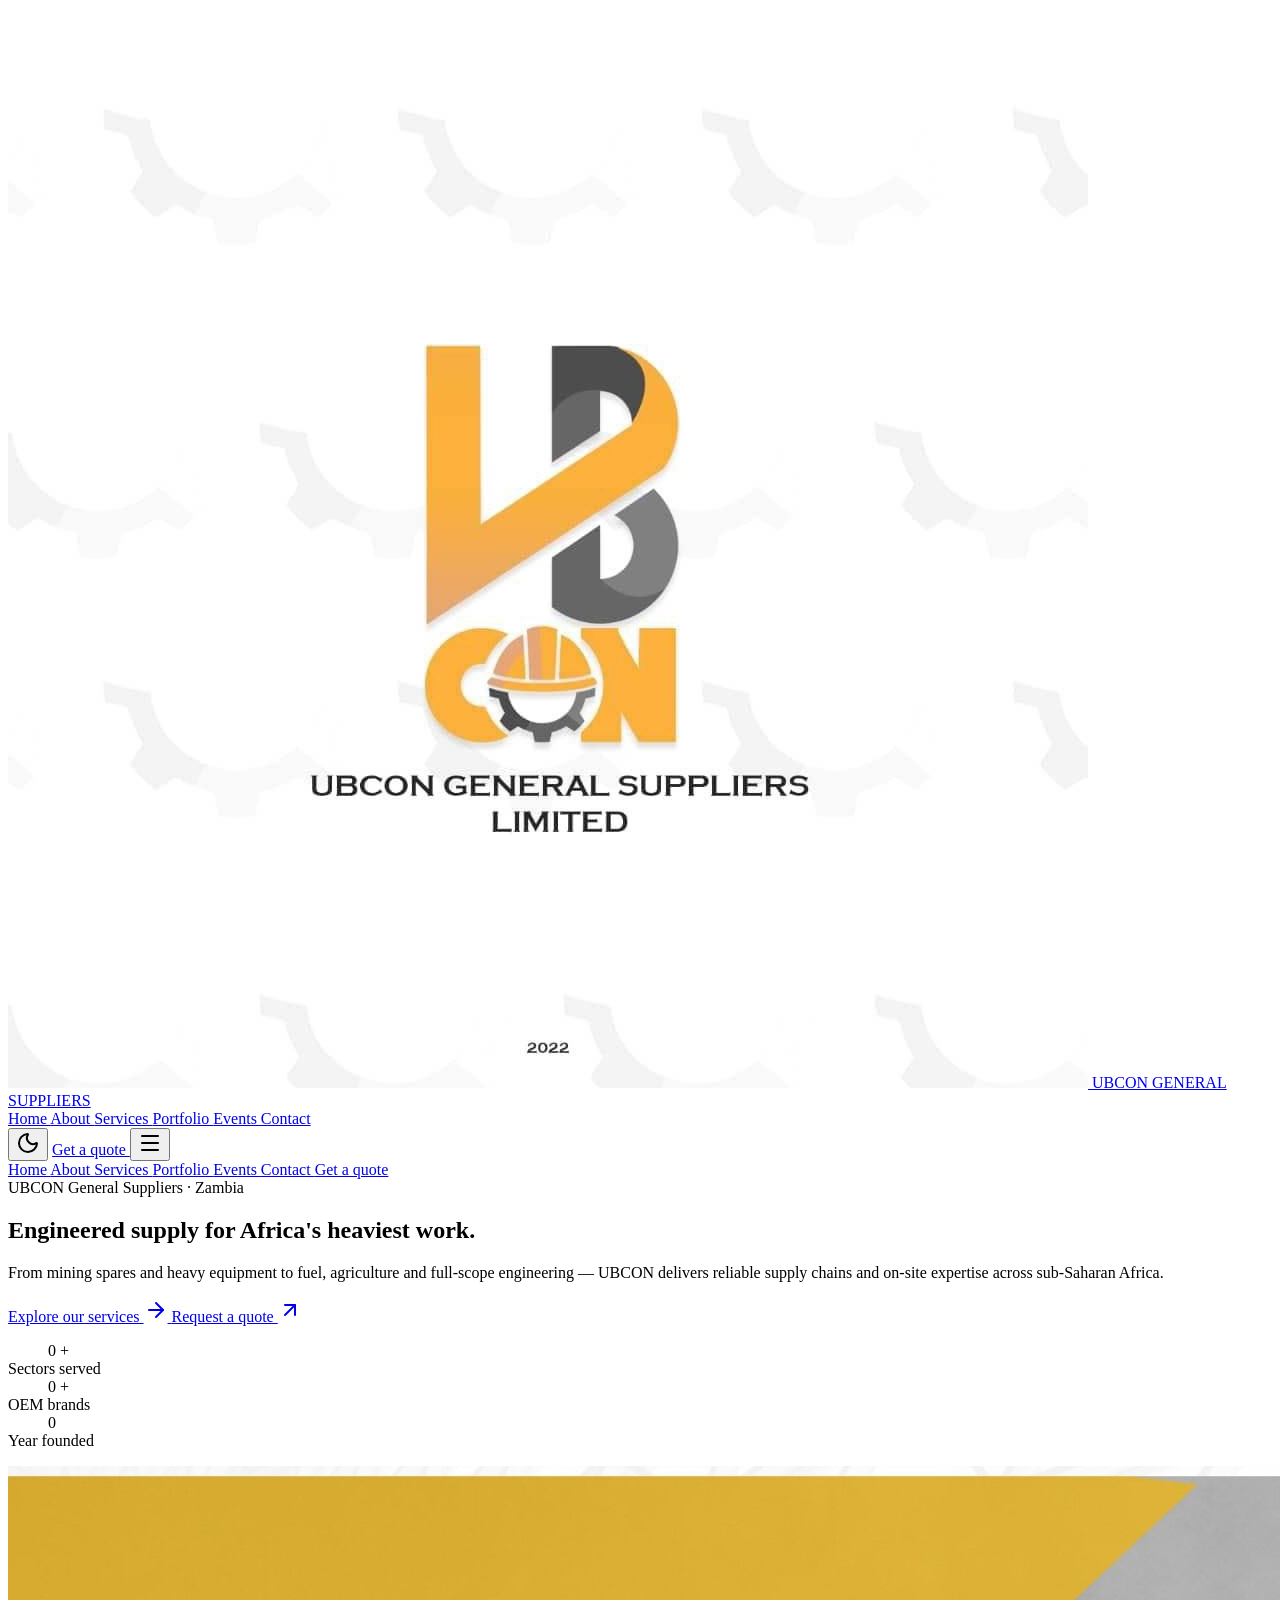
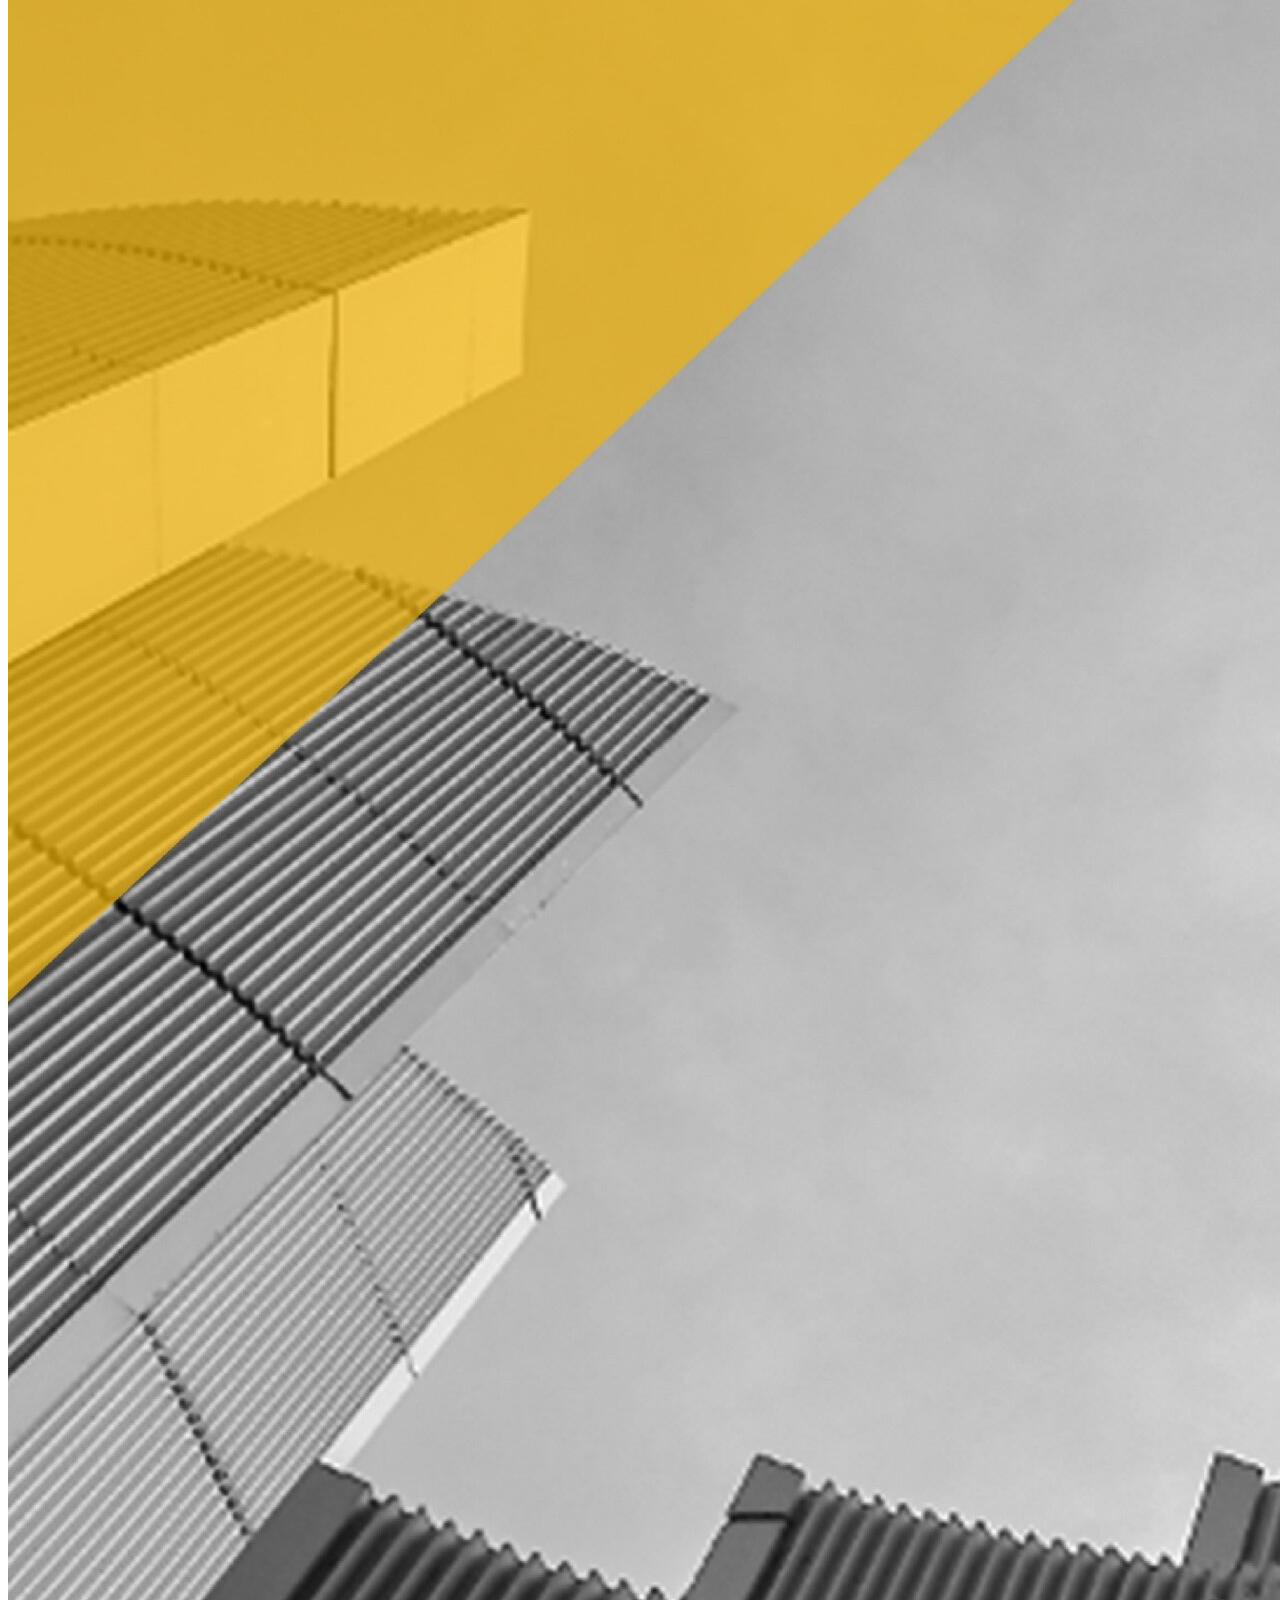
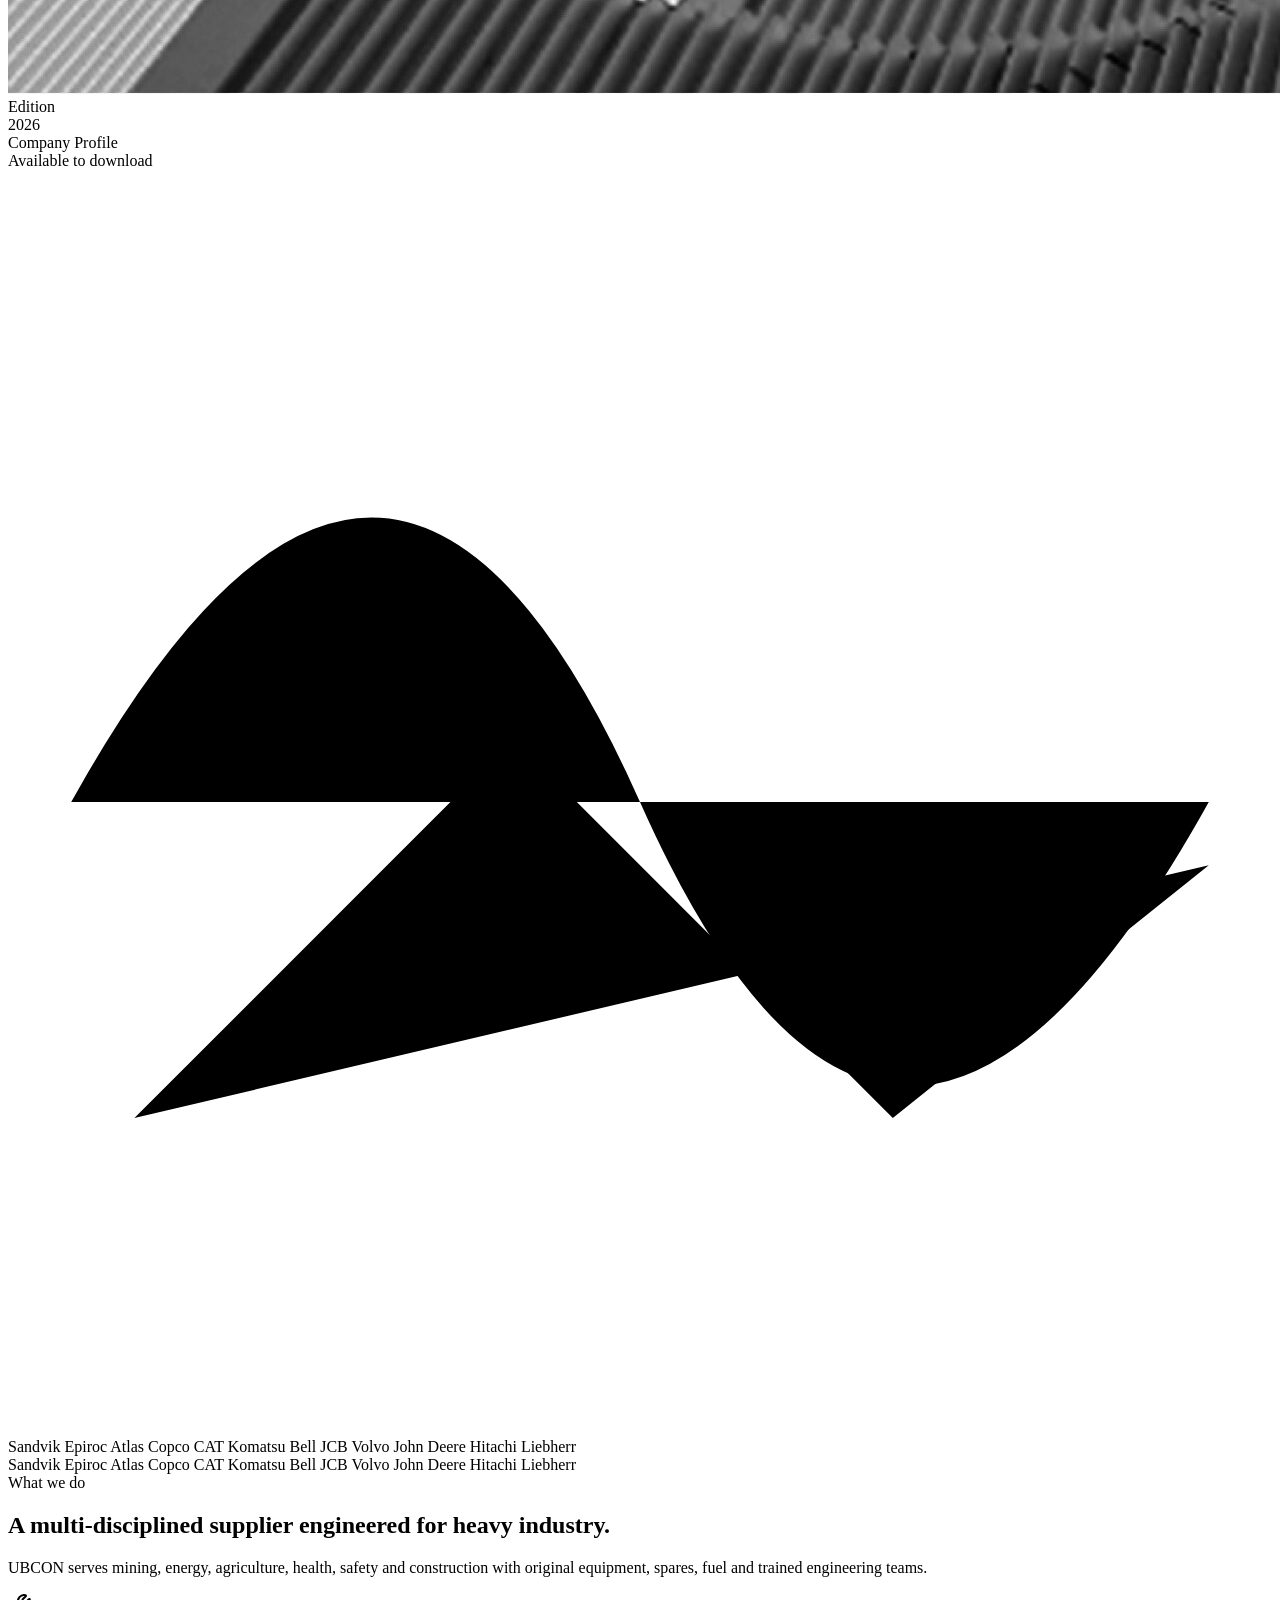
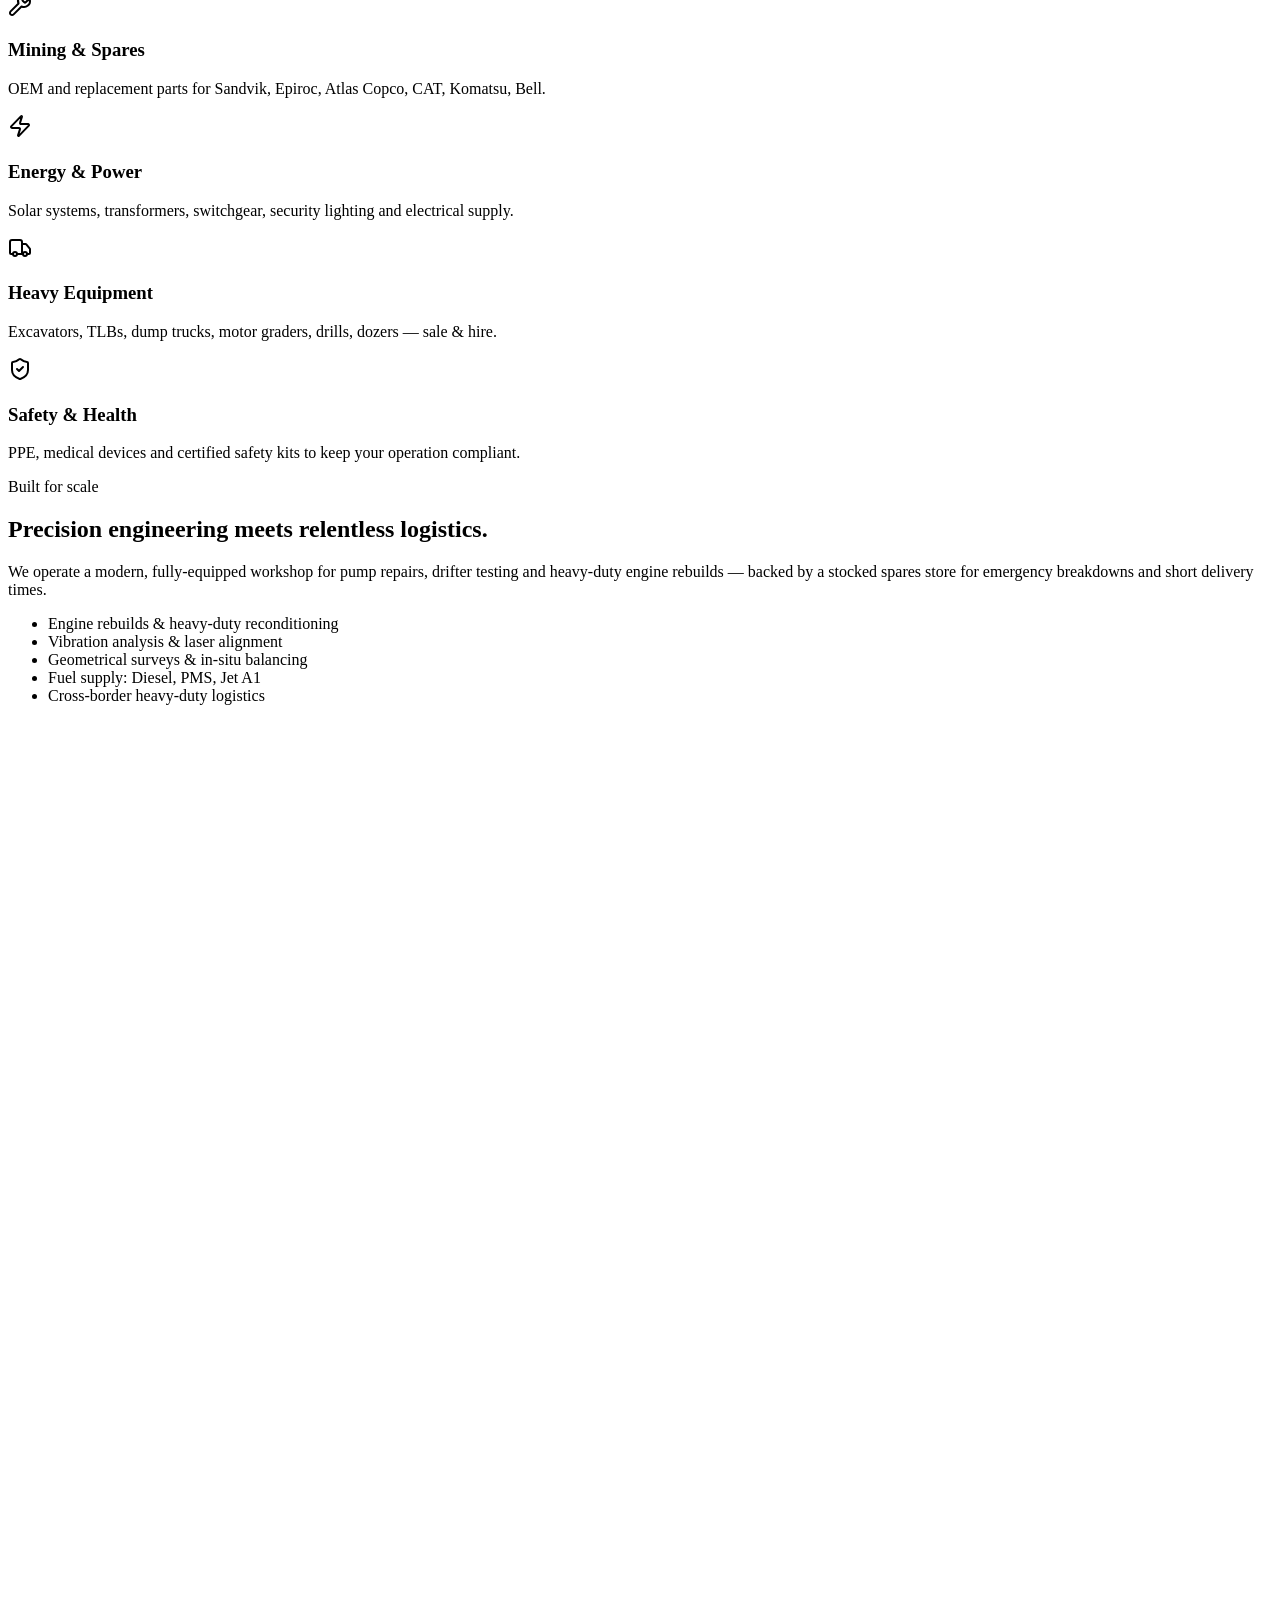
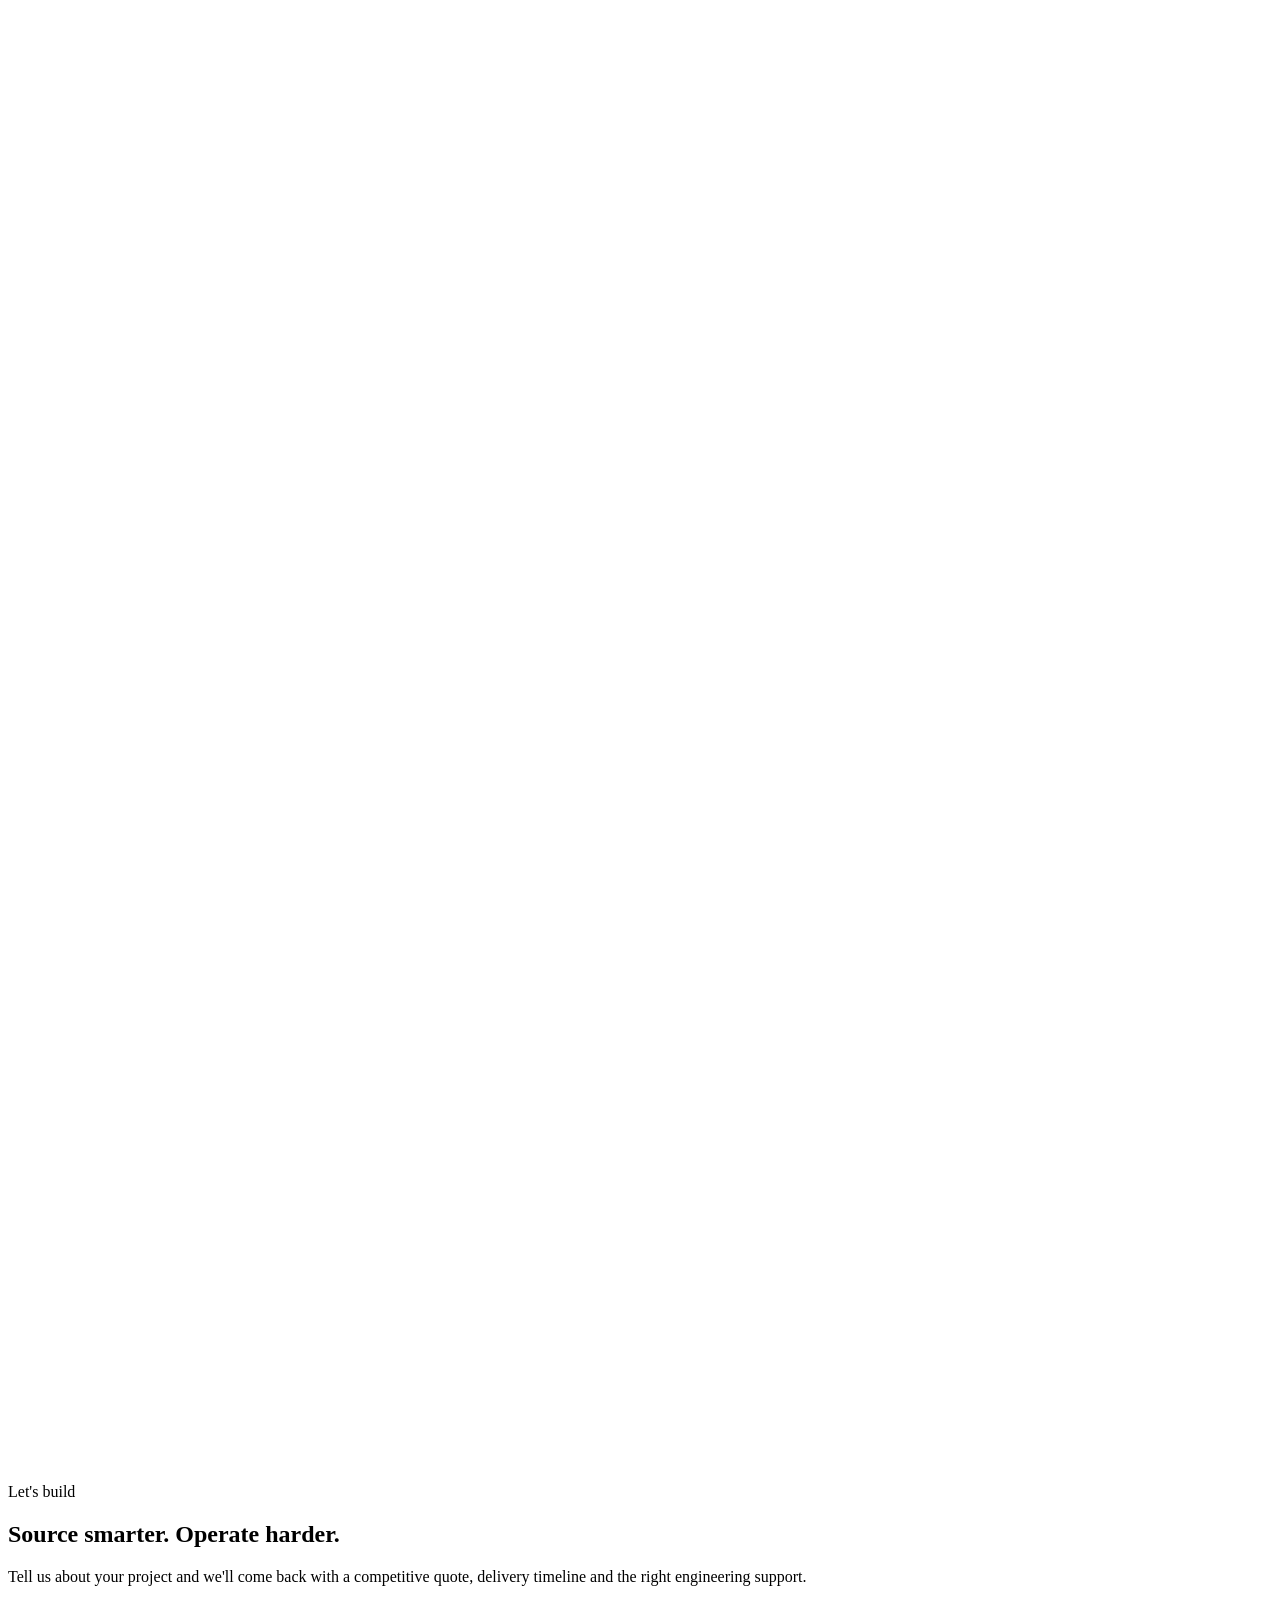
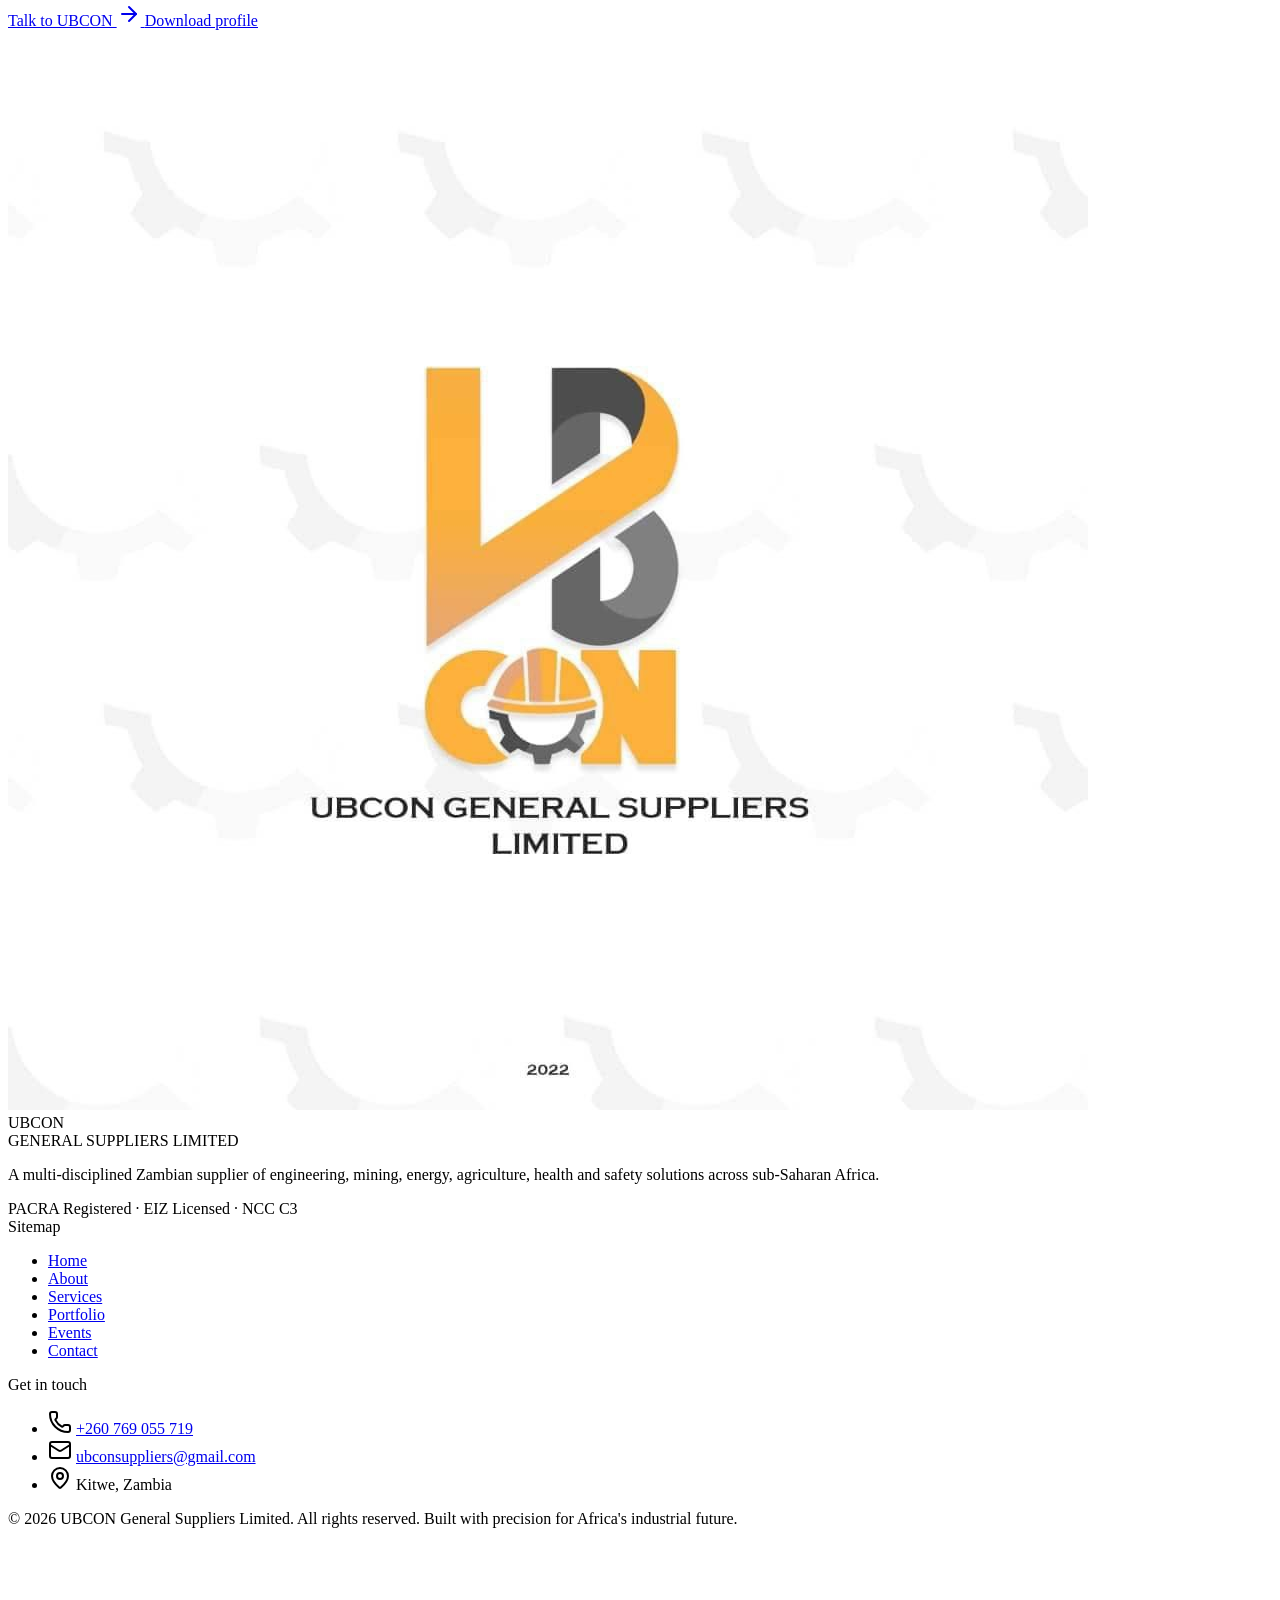
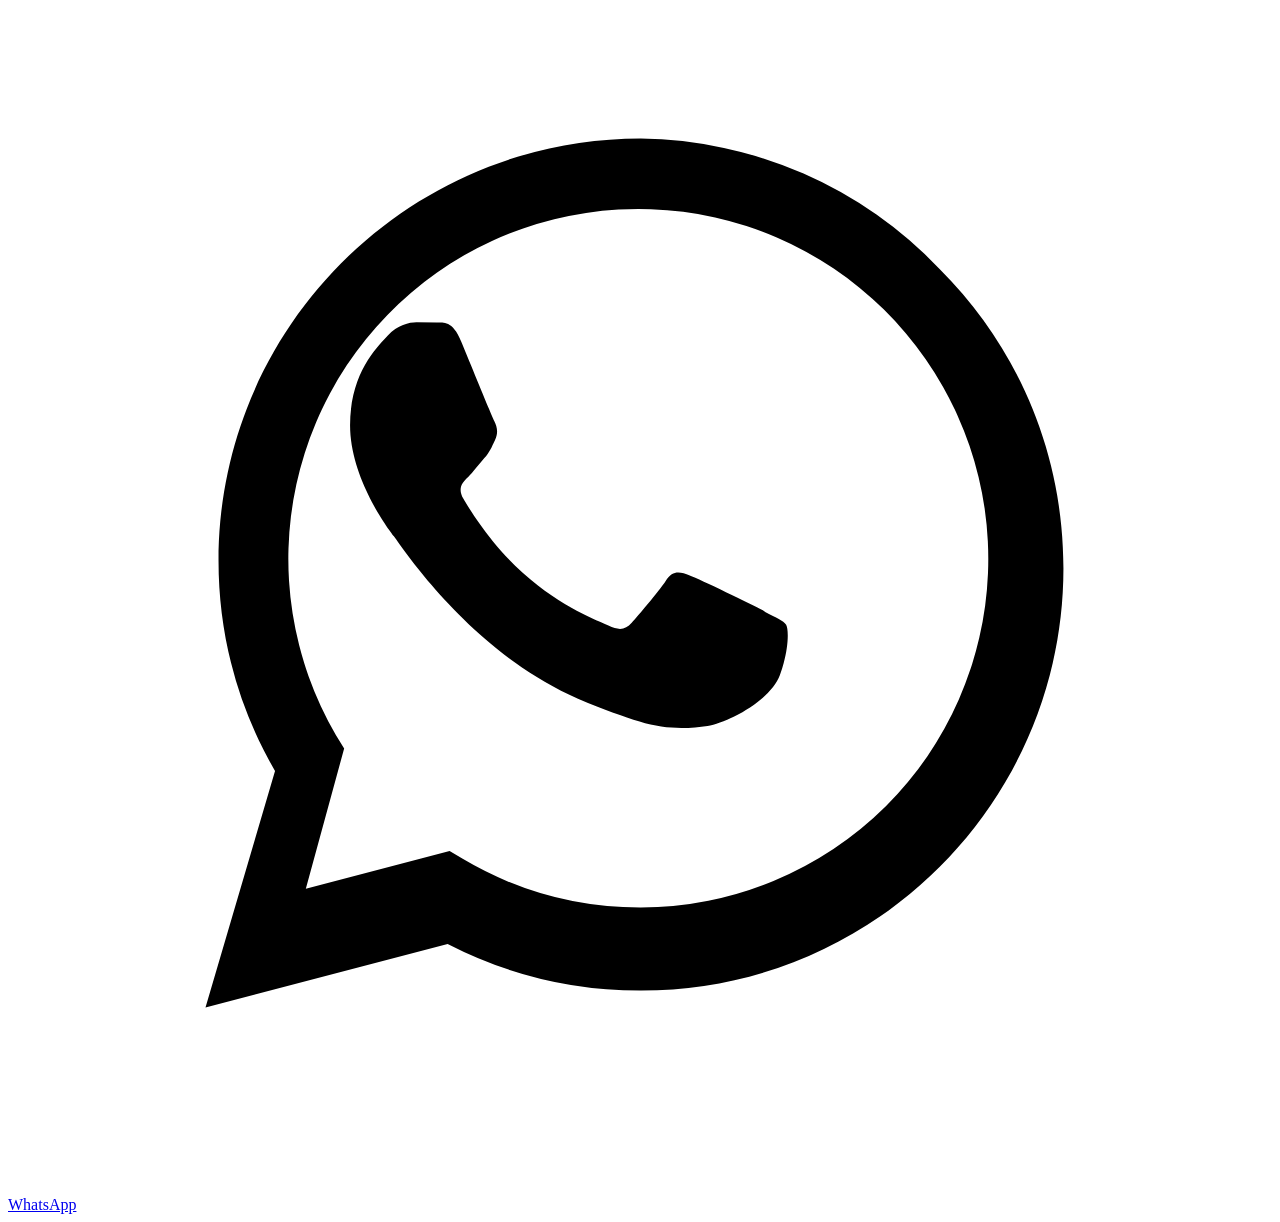
==== commit c0534224: "Add files via upload" ====
--- a/index.html
+++ b/index.html
@@ -1,506 +1,760 @@
 <!DOCTYPE html>
 <html lang="en">
-  <head>
-    <meta charSet="utf-8"/>
-    <meta name="viewport" content="width=device-width, initial-scale=1"/>
-      <link rel="preload" as="image" href="./assets/logo-Bve3m1yb.png"/>
-      <link rel="preload" as="image" href="./assets/hero-building-Dax5nTN0.jpg"/>
-        <title>UBCON — Engineering, Mining &amp; Industrial Suppliers in Zambia</title>
-    <meta name="author" content="UBCON General Suppliers Limited"/>
-    <meta property="og:type" content="website"/>
-    <meta name="twitter:card" content="summary_large_image"/>
-    <meta name="twitter:title" content="UBCON General Suppliers Limited — Engineering, Mining &amp; Logistics in Africa"/>
-    <meta name="twitter:description" content="Kalyotex web"/>
-    <meta property="og:image" content="https://pub-bb2e103a32db4e198524a2e9ed8f35b4.r2.dev/485a1bcb-48bb-4b10-b7db-06c130cf32eb/id-preview-f68d8f31--4b25a049-d885-41ef-834f-67bad23c9d49.lovable.app-1777020534360.png"/>
-    <meta name="twitter:image" content="https://pub-bb2e103a32db4e198524a2e9ed8f35b4.r2.dev/485a1bcb-48bb-4b10-b7db-06c130cf32eb/id-preview-f68d8f31--4b25a049-d885-41ef-834f-67bad23c9d49.lovable.app-1777020534360.png"/>
-    <meta name="description" content="UBCON General Suppliers Limited delivers heavy equipment, spare parts, fuel, agriculture &amp; engineering services across sub-Saharan Africa."/>
-    <meta property="og:title" content="UBCON — Engineering, Mining &amp; Industrial Suppliers"/><meta property="og:description" content="Heavy equipment, mining spares, fuel, agriculture supplies and full-scope engineering, delivered across Africa."/>
-    <link rel="modulepreload" href="./assets/main-BH7YW5iM.js"/>
-    <link rel="modulepreload" href="./assets/index-CQCS1Zxj.js"/>
-    <link rel="modulepreload" href="./assets/AnimatedScene-B5gYwP9W.js"/>
-    <link rel="modulepreload" href="./assets/workshop-1-CJm-Nas5.js"/>
-    <link rel="preconnect" href="https://fonts.gstatic.com" crossorigin="anonymous"/>
-    <link rel="stylesheet" href="./assets/styles-bMx9gDCo.css"/>
-  </head>
-  
-  <body>
-    <header class="fixed inset-x-0 top-0 z-50 transition-all duration-300 bg-transparent">
-      <div class="mx-auto flex h-16 max-w-7xl items-center justify-between px-4 sm:px-6 lg:px-8">
-        <a class="flex items-center gap-2.5 group active" href="./index.html" data-status="active" aria-current="page">
-          <img src="./assets/logo-Bve3m1yb.png" alt="UBCON General Suppliers Limited logo" class="h-10 w-10 rounded-md object-contain bg-white p-0.5 shadow-yellow"/>
-          <span class="font-display text-sm font-bold leading-tight">
-            <span class="block">UBCON</span>
-            <span class="block text-[10px] font-medium tracking-[0.2em] text-muted-foreground">GENERAL SUPPLIERS</span></span>
-        </a>
-        <nav class="hidden items-center gap-7 md:flex">
-          <a data-active="true" class="underline-grow text-sm font-medium text-foreground/80 hover:text-foreground text-foreground" href="./index.html" data-status="active" aria-current="page">
-            Home</a>
-          <a href="./about.html" class="underline-grow text-sm font-medium text-foreground/80 hover:text-foreground">
-            About</a>
-          <a href="./services.html" class="underline-grow text-sm font-medium text-foreground/80 hover:text-foreground">
-            Services</a>
-          <a href="./portfolio.html" class="underline-grow text-sm font-medium text-foreground/80 hover:text-foreground">
-            Portfolio</a>
-          <a href="./events.html" class="underline-grow text-sm font-medium text-foreground/80 hover:text-foreground">
-            Events</a>
-          <a href="./contact.html" class="underline-grow text-sm font-medium text-foreground/80 hover:text-foreground">
-            Contact</a>
-        </nav>
-        <div class="flex items-center gap-2">
-          <button type="button" aria-label="Toggle theme" class="grid h-10 w-10 place-items-center rounded-full border border-border bg-card text-foreground transition-colors hover:bg-muted"><svg xmlns="http://www.w3.org/2000/svg" width="24" height="24" viewBox="0 0 24 24" fill="none" stroke="currentColor" stroke-width="2" stroke-linecap="round" stroke-linejoin="round" class="lucide lucide-moon h-4 w-4" aria-hidden="true"><path d="M20.985 12.486a9 9 0 1 1-9.473-9.472c.405-.022.617.46.402.803a6 6 0 0 0 8.268 8.268c.344-.215.825-.004.803.401"></path></svg>
-          </button>
-          <a href="./contact.html" class="hidden rounded-full bg-primary px-4 py-2 text-sm font-semibold text-primary-foreground shadow-yellow transition-transform hover:-translate-y-0.5 sm:inline-flex">
-            Get a quote</a>
-          <button type="button" aria-label="Toggle menu" class="grid h-10 w-10 place-items-center rounded-full border border-border md:hidden"><svg xmlns="http://www.w3.org/2000/svg" width="24" height="24" viewBox="0 0 24 24" fill="none" stroke="currentColor" stroke-width="2" stroke-linecap="round" stroke-linejoin="round" class="lucide lucide-menu h-4 w-4" aria-hidden="true"><path d="M4 5h16"></path><path d="M4 12h16"></path><path d="M4 19h16"></path></svg>
-          </button>
+ <head>
+  <meta charset="utf-8">
+  <meta content="width=device-width, initial-scale=1" name="viewport">
+  <link as="image" href="./assets/logo-Bve3m1yb.png" rel="preload">
+  <link as="image" href="./assets/hero-building-Dax5nTN0.jpg" rel="preload">
+  <title>
+   UBCON &mdash; Engineering, Mining & Industrial Suppliers in Zambia
+  </title>
+  <meta content="UBCON General Suppliers Limited" name="author">
+  <meta content="website" property="og:type">
+  <meta content="summary_large_image" name="twitter:card">
+  <meta content="UBCON General Suppliers Limited &mdash; Engineering, Mining & Logistics in Africa" name="twitter:title">
+  <meta content="Kalyotex web" name="twitter:description">
+  <meta content="https://pub-bb2e103a32db4e198524a2e9ed8f35b4.r2.dev/485a1bcb-48bb-4b10-b7db-06c130cf32eb/id-preview-f68d8f31--4b25a049-d885-41ef-834f-67bad23c9d49.lovable.app-1777020534360.png" property="og:image">
+  <meta content="https://pub-bb2e103a32db4e198524a2e9ed8f35b4.r2.dev/485a1bcb-48bb-4b10-b7db-06c130cf32eb/id-preview-f68d8f31--4b25a049-d885-41ef-834f-67bad23c9d49.lovable.app-1777020534360.png" name="twitter:image">
+  <meta content="UBCON General Suppliers Limited delivers heavy equipment, spare parts, fuel, agriculture & engineering services across sub-Saharan Africa." name="description">
+  <meta content="UBCON &mdash; Engineering, Mining & Industrial Suppliers" property="og:title">
+  <meta content="Heavy equipment, mining spares, fuel, agriculture supplies and full-scope engineering, delivered across Africa." property="og:description">
+  <link href="./assets/index-DRZOihze.js" rel="modulepreload">
+  <link href="./assets/index-DjICFFf0.js" rel="modulepreload">
+  <link href="./assets/AnimatedScene-Cja-ZZUv.js" rel="modulepreload">
+  <link href="./assets/workshop-1-CJm-Nas5.js" rel="modulepreload">
+  <link crossorigin="anonymous" href="https://fonts.gstatic.com" rel="preconnect">
+  <link href="./assets/styles-R1UujyBx.css" rel="stylesheet">
+ </head>
+ <body>
+  <header class="fixed inset-x-0 top-0 z-50 transition-all duration-300 bg-transparent">
+   <div class="mx-auto flex h-16 max-w-7xl items-center justify-between px-4 sm:px-6 lg:px-8">
+    <a aria-current="page" class="flex items-center gap-2.5 group active" data-status="active" href="./index.html">
+     <img alt="UBCON General Suppliers Limited logo" class="h-10 w-10 rounded-md object-contain bg-white p-0.5 shadow-yellow" src="./assets/logo-Bve3m1yb.png">
+     <span class="font-display text-sm font-bold leading-tight">
+      <span class="block">
+       UBCON
+      </span>
+      <span class="block text-[10px] font-medium tracking-[0.2em] text-muted-foreground">
+       GENERAL SUPPLIERS
+      </span>
+     </span>
+    </a>
+    <nav class="hidden items-center gap-7 md:flex">
+     <a aria-current="page" class="underline-grow text-sm font-medium text-foreground/80 hover:text-foreground text-foreground" data-active="true" data-status="active" href="./index.html">
+      Home
+     </a>
+     <a class="underline-grow text-sm font-medium text-foreground/80 hover:text-foreground" href="./about.html">
+      About
+     </a>
+     <a class="underline-grow text-sm font-medium text-foreground/80 hover:text-foreground" href="./services.html">
+      Services
+     </a>
+     <a class="underline-grow text-sm font-medium text-foreground/80 hover:text-foreground" href="./portfolio.html">
+      Portfolio
+     </a>
+     <a class="underline-grow text-sm font-medium text-foreground/80 hover:text-foreground" href="./events.html">
+      Events
+     </a>
+     <a class="underline-grow text-sm font-medium text-foreground/80 hover:text-foreground" href="./contact.html">
+      Contact
+     </a>
+    </nav>
+    <div class="flex items-center gap-2">
+     <button aria-label="Toggle theme" class="grid h-10 w-10 place-items-center rounded-full border border-border bg-card text-foreground transition-colors hover:bg-muted" type="button">
+      <svg aria-hidden="true" class="lucide lucide-moon h-4 w-4" fill="none" height="24" stroke="currentColor" stroke-linecap="round" stroke-linejoin="round" stroke-width="2" viewbox="0 0 24 24" width="24" xmlns="http://www.w3.org/2000/svg">
+       <path d="M20.985 12.486a9 9 0 1 1-9.473-9.472c.405-.022.617.46.402.803a6 6 0 0 0 8.268 8.268c.344-.215.825-.004.803.401">
+       </path>
+      </svg>
+     </button>
+     <a class="hidden rounded-full bg-primary px-4 py-2 text-sm font-semibold text-primary-foreground shadow-yellow transition-transform hover:-translate-y-0.5 sm:inline-flex" href="./contact.html">
+      Get a quote
+     </a>
+     <button aria-label="Toggle menu" class="grid h-10 w-10 place-items-center rounded-full border border-border md:hidden" type="button">
+      <svg aria-hidden="true" class="lucide lucide-menu h-4 w-4" fill="none" height="24" stroke="currentColor" stroke-linecap="round" stroke-linejoin="round" stroke-width="2" viewbox="0 0 24 24" width="24" xmlns="http://www.w3.org/2000/svg">
+       <path d="M4 5h16">
+       </path>
+       <path d="M4 12h16">
+       </path>
+       <path d="M4 19h16">
+       </path>
+      </svg>
+     </button>
+    </div>
+   </div>
+   <div class="overflow-hidden border-t border-border bg-background md:hidden max-h-0 opacity-0" style="transition:max-height .35s ease, opacity .25s ease">
+    <nav class="flex flex-col gap-1 px-4 py-4 sm:px-6">
+     <a aria-current="page" class="rounded-md px-3 py-3 text-base font-medium text-foreground/80 hover:bg-muted hover:text-foreground bg-muted text-foreground" data-status="active" href="./index.html">
+      Home
+     </a>
+     <a class="rounded-md px-3 py-3 text-base font-medium text-foreground/80 hover:bg-muted hover:text-foreground" href="./about.html">
+      About
+     </a>
+     <a class="rounded-md px-3 py-3 text-base font-medium text-foreground/80 hover:bg-muted hover:text-foreground" href="./services.html">
+      Services
+     </a>
+     <a class="rounded-md px-3 py-3 text-base font-medium text-foreground/80 hover:bg-muted hover:text-foreground" href="./portfolio.html">
+      Portfolio
+     </a>
+     <a class="rounded-md px-3 py-3 text-base font-medium text-foreground/80 hover:bg-muted hover:text-foreground" href="./events.html">
+      Events
+     </a>
+     <a class="rounded-md px-3 py-3 text-base font-medium text-foreground/80 hover:bg-muted hover:text-foreground" href="./contact.html">
+      Contact
+     </a>
+     <a class="mt-2 rounded-full bg-primary px-4 py-3 text-center text-sm font-semibold text-primary-foreground shadow-yellow" href="./contact.html">
+      Get a quote
+     </a>
+    </nav>
+   </div>
+  </header>
+  <main>
+   <!--$-->
+   <section class="relative overflow-hidden pt-32 pb-24 sm:pt-40 sm:pb-32">
+    <div class="absolute inset-0 bg-grid opacity-50">
+    </div>
+    <div class="absolute -right-32 -top-32 h-[520px] w-[520px] rounded-full bg-primary/30 blur-3xl">
+    </div>
+    <div class="relative mx-auto grid max-w-7xl items-center gap-14 px-4 sm:px-6 lg:grid-cols-12 lg:px-8">
+     <div class="lg:col-span-7">
+      <div class="reveal inline-flex items-center gap-2 rounded-full border border-border bg-background/70 px-4 py-1.5 text-xs font-semibold uppercase tracking-[0.2em] text-foreground/70 backdrop-blur">
+       <span class="h-1.5 w-1.5 rounded-full bg-primary">
+       </span>
+       UBCON General Suppliers &middot; Zambia
+      </div>
+      <h1 class="mt-6 font-display text-5xl font-extrabold leading-[0.95] text-foreground sm:text-6xl lg:text-7xl text-balance" data-hero-words="true">
+       <span class="mr-3 inline-block overflow-hidden align-bottom">
+        <span class="w inline-block">
+         Engineered
+        </span>
+       </span>
+       <span class="mr-3 inline-block overflow-hidden align-bottom">
+        <span class="w inline-block">
+         supply
+        </span>
+       </span>
+       <span class="mr-3 inline-block overflow-hidden align-bottom">
+        <span class="w inline-block">
+         for
+        </span>
+       </span>
+       <span class="mr-3 inline-block overflow-hidden align-bottom">
+        <span class="w inline-block">
+         <span class="text-primary">
+          Africa's
+         </span>
+        </span>
+       </span>
+       <span class="mr-3 inline-block overflow-hidden align-bottom">
+        <span class="w inline-block">
+         heaviest
+        </span>
+       </span>
+       <span class="mr-3 inline-block overflow-hidden align-bottom">
+        <span class="w inline-block">
+         work.
+        </span>
+       </span>
+      </h1>
+      <p class="reveal mt-6 max-w-xl text-base leading-relaxed text-muted-foreground sm:text-lg">
+       From mining spares and heavy equipment to fuel, agriculture and full-scope engineering &mdash; UBCON delivers reliable supply chains and on-site expertise across sub-Saharan Africa.
+      </p>
+      <div class="reveal mt-10 flex flex-wrap items-center gap-4">
+       <a class="magnetic group inline-flex items-center gap-2 rounded-full bg-primary px-6 py-3.5 text-sm font-semibold text-primary-foreground shadow-yellow" data-magnetic="true" href="./services.html">
+        Explore our services
+        <svg aria-hidden="true" class="lucide lucide-arrow-right h-4 w-4 transition-transform group-hover:translate-x-1" fill="none" height="24" stroke="currentColor" stroke-linecap="round" stroke-linejoin="round" stroke-width="2" viewbox="0 0 24 24" width="24" xmlns="http://www.w3.org/2000/svg">
+         <path d="M5 12h14">
+         </path>
+         <path d="m12 5 7 7-7 7">
+         </path>
+        </svg>
+       </a>
+       <a class="inline-flex items-center gap-2 rounded-full border border-border bg-background px-6 py-3.5 text-sm font-semibold text-foreground hover:bg-muted" href="./contact.html">
+        Request a quote
+        <svg aria-hidden="true" class="lucide lucide-arrow-up-right h-4 w-4" fill="none" height="24" stroke="currentColor" stroke-linecap="round" stroke-linejoin="round" stroke-width="2" viewbox="0 0 24 24" width="24" xmlns="http://www.w3.org/2000/svg">
+         <path d="M7 7h10v10">
+         </path>
+         <path d="M7 17 17 7">
+         </path>
+        </svg>
+       </a>
+      </div>
+      <dl class="reveal mt-14 grid max-w-xl grid-cols-3 gap-6 border-t border-border pt-8">
+       <div>
+        <dd class="font-display text-3xl font-extrabold text-foreground">
+         <span data-count-format="locale" data-count-to="8">
+          0
+         </span>
+         +
+        </dd>
+        <dt class="mt-1 text-xs uppercase tracking-widest text-muted-foreground">
+         Sectors served
+        </dt>
+       </div>
+       <div>
+        <dd class="font-display text-3xl font-extrabold text-foreground">
+         <span data-count-format="locale" data-count-to="20">
+          0
+         </span>
+         +
+        </dd>
+        <dt class="mt-1 text-xs uppercase tracking-widest text-muted-foreground">
+         OEM brands
+        </dt>
+       </div>
+       <div>
+        <dd class="font-display text-3xl font-extrabold text-foreground">
+         <span data-count-format="plain" data-count-to="2022">
+          0
+         </span>
+        </dd>
+        <dt class="mt-1 text-xs uppercase tracking-widest text-muted-foreground">
+         Year founded
+        </dt>
+       </div>
+      </dl>
+     </div>
+     <div class="relative lg:col-span-5">
+      <div class="reveal relative aspect-[4/5] overflow-hidden rounded-3xl shadow-elevated">
+       <img alt="UBCON industrial supply" class="h-full w-full object-cover" loading="eager" src="./assets/hero-building-Dax5nTN0.jpg">
+       <div class="absolute inset-x-0 bottom-0 h-1/3 bg-gradient-to-t from-secondary/90 to-transparent">
+       </div>
+       <div class="absolute bottom-6 left-6 right-6 flex items-end justify-between text-secondary-foreground">
+        <div>
+         <div class="text-[10px] uppercase tracking-[0.3em] text-primary">
+          Edition
+         </div>
+         <div class="font-display text-4xl font-extrabold">
+          2026
+         </div>
         </div>
-      </div>
-      
-      <div class="overflow-hidden border-t border-border bg-background md:hidden max-h-0 opacity-0" style="transition:max-height .35s ease, opacity .25s ease">
-        <nav class="flex flex-col gap-1 px-4 py-4 sm:px-6"><a class="rounded-md px-3 py-3 text-base font-medium text-foreground/80 hover:bg-muted hover:text-foreground bg-muted text-foreground" href="./index.html" data-status="active" aria-current="page">
-          Home</a>
-          <a href="./about.html" class="rounded-md px-3 py-3 text-base font-medium text-foreground/80 hover:bg-muted hover:text-foreground">
-            About</a>
-          <a href="./services.html" class="rounded-md px-3 py-3 text-base font-medium text-foreground/80 hover:bg-muted hover:text-foreground">
-            Services</a>
-          <a href="./portfolio.html" class="rounded-md px-3 py-3 text-base font-medium text-foreground/80 hover:bg-muted hover:text-foreground">
-            Portfolio</a>
-          <a href="./events.html" class="rounded-md px-3 py-3 text-base font-medium text-foreground/80 hover:bg-muted hover:text-foreground">
-            Events</a>
-          <a href="./contact.html" class="rounded-md px-3 py-3 text-base font-medium text-foreground/80 hover:bg-muted hover:text-foreground">
-            Contact</a>
-          <a href="./contact.html" class="mt-2 rounded-full bg-primary px-4 py-3 text-center text-sm font-semibold text-primary-foreground shadow-yellow">
-            Get a quote</a>
-        </nav>
-      </div>
-    </header>
-    <main>
-      <!--$-->
-      
-      <section class="relative overflow-hidden pt-32 pb-24 sm:pt-40 sm:pb-32">
-        <div class="absolute inset-0 bg-grid opacity-50">
-          
+        <div class="text-right text-xs leading-snug">
+         Company Profile
+         <br>
+         <span class="text-secondary-foreground/70">
+          Available to download
+         </span>
         </div>
-        
-        <div class="absolute -right-32 -top-32 h-[520px] w-[520px] rounded-full bg-primary/30 blur-3xl">
-          
-        </div>
-        <div class="relative mx-auto grid max-w-7xl items-center gap-14 px-4 sm:px-6 lg:grid-cols-12 lg:px-8">
-          <div class="lg:col-span-7">
-            <div class="reveal inline-flex items-center gap-2 rounded-full border border-border bg-background/70 px-4 py-1.5 text-xs font-semibold uppercase tracking-[0.2em] text-foreground/70 backdrop-blur">
-              <span class="h-1.5 w-1.5 rounded-full bg-primary">
-                
-              </span>UBCON General Suppliers · Zambia</div>
-            <h1 data-hero-words="true" class="mt-6 font-display text-5xl font-extrabold leading-[0.95] text-foreground sm:text-6xl lg:text-7xl text-balance">
-              <span class="mr-3 inline-block overflow-hidden align-bottom">
-                <span class="w inline-block">Engineered</span>
-              </span>
-              <span class="mr-3 inline-block overflow-hidden align-bottom">
-                <span class="w inline-block">supply</span>
-              </span>
-              <span class="mr-3 inline-block overflow-hidden align-bottom">
-                <span class="w inline-block">for</span>
-              </span>
-              <span class="mr-3 inline-block overflow-hidden align-bottom">
-                <span class="w inline-block">
-                  <span class="text-primary">Africa&#x27;s</span>
-                </span>
-              </span>
-              <span class="mr-3 inline-block overflow-hidden align-bottom">
-                <span class="w inline-block">heaviest</span>
-              </span>
-              <span class="mr-3 inline-block overflow-hidden align-bottom">
-                <span class="w inline-block">work.</span>
-              </span>
-            </h1>
-            <p class="reveal mt-6 max-w-xl text-base leading-relaxed text-muted-foreground sm:text-lg">From mining spares and heavy equipment to fuel, agriculture and full-scope engineering — UBCON delivers reliable supply chains and on-site expertise across sub-Saharan Africa.
-           </p>
-            <div class="reveal mt-10 flex flex-wrap items-center gap-4">
-              <a data-magnetic="true" href="./services.html" class="magnetic group inline-flex items-center gap-2 rounded-full bg-primary px-6 py-3.5 text-sm font-semibold text-primary-foreground shadow-yellow">Explore our services<svg xmlns="http://www.w3.org/2000/svg" width="24" height="24" viewBox="0 0 24 24" fill="none" stroke="currentColor" stroke-width="2" stroke-linecap="round" stroke-linejoin="round" class="lucide lucide-arrow-right h-4 w-4 transition-transform group-hover:translate-x-1" aria-hidden="true">
-                <path d="M5 12h14"></path>
-                <path d="m12 5 7 7-7 7"></path>
-              </svg>
-              </a>
-              <a href="./contact.html" class="inline-flex items-center gap-2 rounded-full border border-border bg-background px-6 py-3.5 text-sm font-semibold text-foreground hover:bg-muted">Request a quote <svg xmlns="http://www.w3.org/2000/svg" width="24" height="24" viewBox="0 0 24 24" fill="none" stroke="currentColor" stroke-width="2" stroke-linecap="round" stroke-linejoin="round" class="lucide lucide-arrow-up-right h-4 w-4" aria-hidden="true"><path d="M7 7h10v10"></path>
-                <path d="M7 17 17 7"></path>
-              </svg></a>
-            </div>
-            <dl class="reveal mt-14 grid max-w-xl grid-cols-3 gap-6 border-t border-border pt-8">
-              <div>
-                <dd class="font-display text-3xl font-extrabold text-foreground">
-                  <span data-count-to="8" data-count-format="locale">0</span>+</dd><dt class="mt-1 text-xs uppercase tracking-widest text-muted-foreground">Sectors served</dt>
-              </div>
-              <div>
-                <dd class="font-display text-3xl font-extrabold text-foreground">
-                  <span data-count-to="20" data-count-format="locale">0</span>+</dd>
-                <dt class="mt-1 text-xs uppercase tracking-widest text-muted-foreground">OEM brands</dt>
-              </div>
-              <div>
-                <dd class="font-display text-3xl font-extrabold text-foreground">
-                  <span data-count-to="2022" data-count-format="plain">0</span></dd><dt class="mt-1 text-xs uppercase tracking-widest text-muted-foreground">Year founded</dt>
-              </div>
-            </dl>
-          </div>
-          <div class="relative lg:col-span-5">
-            <div class="reveal relative aspect-[4/5] overflow-hidden rounded-3xl shadow-elevated">
-              <img src="./assets/hero-building-Dax5nTN0.jpg" alt="UBCON industrial supply" class="h-full w-full object-cover" loading="eager"/>
-              <div class="absolute inset-x-0 bottom-0 h-1/3 bg-gradient-to-t from-secondary/90 to-transparent"></div>
-              <div class="absolute bottom-6 left-6 right-6 flex items-end justify-between text-secondary-foreground"><div>
-                <div class="text-[10px] uppercase tracking-[0.3em] text-primary">Edition</div>
-                <div class="font-display text-4xl font-extrabold">2026</div>
-              </div>
-                <div class="text-right text-xs leading-snug">Company Profile<br/>
-                  <span class="text-secondary-foreground/70">Available to download</span>
-                </div>
-              </div>
-            </div>
-            <svg viewBox="0 0 200 200" class="pointer-events-none absolute -left-10 -top-10 h-40 w-40" aria-hidden="true">
-              <path data-draw="true" class="draw-path" d="M10 100 Q 60 10 100 100 T 190 100"></path>
-              <path data-draw="true" class="draw-path" d="M20 150 L 80 90 L 140 150 L 190 110"></path>
-            </svg>
-          </div>
-        </div>
-      </section>
-      <section class="border-y border-border bg-secondary py-6 text-secondary-foreground">
-        <div class="overflow-hidden">
-          <div class="marquee-track flex w-max gap-12 whitespace-nowrap font-display text-2xl font-bold uppercase tracking-wider">
-            <div class="flex shrink-0 items-center gap-12">
-              <span class="flex items-center gap-12">
-                <span class="text-secondary-foreground/80">Sandvik</span>
-                <span class="h-1.5 w-1.5 rounded-full bg-primary"></span>
-              </span>
-              <span class="flex items-center gap-12">
-                <span class="text-secondary-foreground/80">Epiroc</span>
-                <span class="h-1.5 w-1.5 rounded-full bg-primary"></span>
-              </span>
-              <span class="flex items-center gap-12">
-                <span class="text-secondary-foreground/80">Atlas Copco</span>
-                <span class="h-1.5 w-1.5 rounded-full bg-primary"></span>
-              </span>
-              <span class="flex items-center gap-12">
-                <span class="text-secondary-foreground/80">CAT</span>
-                <span class="h-1.5 w-1.5 rounded-full bg-primary"></span>
-              </span>
-              <span class="flex items-center gap-12">
-                <span class="text-secondary-foreground/80">Komatsu</span>
-                <span class="h-1.5 w-1.5 rounded-full bg-primary"></span>
-              </span>
-              <span class="flex items-center gap-12">
-                <span class="text-secondary-foreground/80">Bell</span>
-                <span class="h-1.5 w-1.5 rounded-full bg-primary"></span>
-              </span>
-              <span class="flex items-center gap-12">
-                <span class="text-secondary-foreground/80">JCB</span>
-                <span class="h-1.5 w-1.5 rounded-full bg-primary"></span>
-              </span>
-              <span class="flex items-center gap-12">
-                <span class="text-secondary-foreground/80">Volvo</span>
-                <span class="h-1.5 w-1.5 rounded-full bg-primary"></span>
-              </span>
-              <span class="flex items-center gap-12">
-                <span class="text-secondary-foreground/80">John Deere</span>
-                <span class="h-1.5 w-1.5 rounded-full bg-primary"></span>
-              </span>
-              <span class="flex items-center gap-12">
-                <span class="text-secondary-foreground/80">Hitachi</span>
-                <span class="h-1.5 w-1.5 rounded-full bg-primary"></span>
-              </span>
-              <span class="flex items-center gap-12">
-                <span class="text-secondary-foreground/80">Liebherr</span>
-                <span class="h-1.5 w-1.5 rounded-full bg-primary"></span>
-              </span>
-            </div>
-            <div class="flex shrink-0 items-center gap-12">
-              <span class="flex items-center gap-12">
-                <span class="text-secondary-foreground/80">Sandvik</span>
-                <span class="h-1.5 w-1.5 rounded-full bg-primary"></span>
-              </span>
-              <span class="flex items-center gap-12">
-                <span class="text-secondary-foreground/80">Epiroc</span>
-                <span class="h-1.5 w-1.5 rounded-full bg-primary"></span>
-              </span>
-              <span class="flex items-center gap-12">
-                <span class="text-secondary-foreground/80">Atlas Copco</span>
-                <span class="h-1.5 w-1.5 rounded-full bg-primary">
-            
-                </span>
-              </span>
-              <span class="flex items-center gap-12">
-                <span class="text-secondary-foreground/80">CAT</span>
-                <span class="h-1.5 w-1.5 rounded-full bg-primary"></span>
-              </span>
-              <span class="flex items-center gap-12">
-                <span class="text-secondary-foreground/80">Komatsu</span>
-                <span class="h-1.5 w-1.5 rounded-full bg-primary"></span>
-              </span>
-              <span class="flex items-center gap-12">
-                <span class="text-secondary-foreground/80">Bell</span>
-                <span class="h-1.5 w-1.5 rounded-full bg-primary"></span>
-              </span>
-              <span class="flex items-center gap-12">
-                <span class="text-secondary-foreground/80">JCB</span>
-                <span class="h-1.5 w-1.5 rounded-full bg-primary"></span>
-              </span>
-              <span class="flex items-center gap-12">
-                <span class="text-secondary-foreground/80">Volvo</span>
-                <span class="h-1.5 w-1.5 rounded-full bg-primary"></span>
-              </span>
-              <span class="flex items-center gap-12">
-                <span class="text-secondary-foreground/80">John Deere</span>
-                <span class="h-1.5 w-1.5 rounded-full bg-primary"></span>
-              </span>
-              <span class="flex items-center gap-12">
-                <span class="text-secondary-foreground/80">Hitachi</span>
-                <span class="h-1.5 w-1.5 rounded-full bg-primary"></span>
-              </span>
-              <span class="flex items-center gap-12">
-                <span class="text-secondary-foreground/80">Liebherr</span>
-                <span class="h-1.5 w-1.5 rounded-full bg-primary"></span>
-              </span>
-            </div>
-          </div>
-        </div>
-      </section>
-      <section class="relative py-24 sm:py-32">
-        <div class="mx-auto max-w-7xl px-4 sm:px-6 lg:px-8">
-          <div class="flex flex-col items-start justify-between gap-6 lg:flex-row lg:items-end">
-            <div class="max-w-2xl">
-              <div class="text-xs font-semibold uppercase tracking-[0.25em] text-primary">What we do
-              </div>
-              <h2 class="reveal mt-3 font-display text-4xl font-extrabold leading-tight sm:text-5xl text-balance">A multi-disciplined supplier engineered for<!-- --> <span class="text-primary">heavy industry.</span>
-              </h2>
-            </div>
-            <p class="reveal max-w-md text-sm text-muted-foreground">UBCON serves mining, energy, agriculture, health, safety and construction with original equipment, spares, fuel and trained engineering teams.</p>
-          </div>
-          <div class="mt-14 grid gap-5 sm:grid-cols-2 lg:grid-cols-4">
-            <div class="reveal group relative overflow-hidden rounded-2xl border border-border bg-card p-6 transition-all duration-500 hover:-translate-y-1 hover:shadow-elevated" style="transition-delay:0ms">
-              <div class="grid h-12 w-12 place-items-center rounded-xl bg-primary/15 text-primary">
-                <svg xmlns="http://www.w3.org/2000/svg" width="24" height="24" viewBox="0 0 24 24" fill="none" stroke="currentColor" stroke-width="2" stroke-linecap="round" stroke-linejoin="round" class="lucide lucide-wrench h-5 w-5" aria-hidden="true">
-                  <path d="M14.7 6.3a1 1 0 0 0 0 1.4l1.6 1.6a1 1 0 0 0 1.4 0l3.106-3.105c.32-.322.863-.22.983.218a6 6 0 0 1-8.259 7.057l-7.91 7.91a1 1 0 0 1-2.999-3l7.91-7.91a6 6 0 0 1 7.057-8.259c.438.12.54.662.219.984z"></path>
-                </svg>
-              </div>
-              <h3 class="mt-5 font-display text-lg font-bold">Mining &amp; Spares</h3>
-              <p class="mt-2 text-sm leading-relaxed text-muted-foreground">OEM and replacement parts for Sandvik, Epiroc, Atlas Copco, CAT, Komatsu, Bell.</p>
-              <div class="absolute -right-6 -top-6 h-24 w-24 rounded-full bg-primary/10 blur-2xl transition-all group-hover:bg-primary/30"></div>
-            </div>
-            <div class="reveal group relative overflow-hidden rounded-2xl border border-border bg-card p-6 transition-all duration-500 hover:-translate-y-1 hover:shadow-elevated" style="transition-delay:60ms">
-              <div class="grid h-12 w-12 place-items-center rounded-xl bg-primary/15 text-primary">
-                <svg xmlns="http://www.w3.org/2000/svg" width="24" height="24" viewBox="0 0 24 24" fill="none" stroke="currentColor" stroke-width="2" stroke-linecap="round" stroke-linejoin="round" class="lucide lucide-zap h-5 w-5" aria-hidden="true"><path d="M4 14a1 1 0 0 1-.78-1.63l9.9-10.2a.5.5 0 0 1 .86.46l-1.92 6.02A1 1 0 0 0 13 10h7a1 1 0 0 1 .78 1.63l-9.9 10.2a.5.5 0 0 1-.86-.46l1.92-6.02A1 1 0 0 0 11 14z"></path>
-                </svg>
-              </div>
-              <h3 class="mt-5 font-display text-lg font-bold">Energy &amp; Power</h3>
-              <p class="mt-2 text-sm leading-relaxed text-muted-foreground">Solar systems, transformers, switchgear, security lighting and electrical supply.</p>
-              <div class="absolute -right-6 -top-6 h-24 w-24 rounded-full bg-primary/10 blur-2xl transition-all group-hover:bg-primary/30"></div>
-            </div>
-            <div class="reveal group relative overflow-hidden rounded-2xl border border-border bg-card p-6 transition-all duration-500 hover:-translate-y-1 hover:shadow-elevated" style="transition-delay:120ms">
-              <div class="grid h-12 w-12 place-items-center rounded-xl bg-primary/15 text-primary">
-                <svg xmlns="http://www.w3.org/2000/svg" width="24" height="24" viewBox="0 0 24 24" fill="none" stroke="currentColor" stroke-width="2" stroke-linecap="round" stroke-linejoin="round" class="lucide lucide-truck h-5 w-5" aria-hidden="true">
-                  <path d="M14 18V6a2 2 0 0 0-2-2H4a2 2 0 0 0-2 2v11a1 1 0 0 0 1 1h2"></path>
-                  <path d="M15 18H9"></path>
-                  <path d="M19 18h2a1 1 0 0 0 1-1v-3.65a1 1 0 0 0-.22-.624l-3.48-4.35A1 1 0 0 0 17.52 8H14">
-                    
-                  </path>
-                  <circle cx="17" cy="18" r="2"></circle>
-                  <circle cx="7" cy="18" r="2"></circle>
-                </svg>
-              </div>
-              <h3 class="mt-5 font-display text-lg font-bold">Heavy Equipment</h3>
-              <p class="mt-2 text-sm leading-relaxed text-muted-foreground">Excavators, TLBs, dump trucks, motor graders, drills, dozers — sale &amp; hire.</p>
-              <div class="absolute -right-6 -top-6 h-24 w-24 rounded-full bg-primary/10 blur-2xl transition-all group-hover:bg-primary/30"></div>
-            </div>
-            <div class="reveal group relative overflow-hidden rounded-2xl border border-border bg-card p-6 transition-all duration-500 hover:-translate-y-1 hover:shadow-elevated" style="transition-delay:180ms">
-              <div class="grid h-12 w-12 place-items-center rounded-xl bg-primary/15 text-primary">
-                <svg xmlns="http://www.w3.org/2000/svg" width="24" height="24" viewBox="0 0 24 24" fill="none" stroke="currentColor" stroke-width="2" stroke-linecap="round" stroke-linejoin="round" class="lucide lucide-shield-check h-5 w-5" aria-hidden="true">
-                  <path d="M20 13c0 5-3.5 7.5-7.66 8.95a1 1 0 0 1-.67-.01C7.5 20.5 4 18 4 13V6a1 1 0 0 1 1-1c2 0 4.5-1.2 6.24-2.72a1.17 1.17 0 0 1 1.52 0C14.51 3.81 17 5 19 5a1 1 0 0 1 1 1z"></path>
-                  <path d="m9 12 2 2 4-4"></path>
-                </svg>
-              </div>
-              <h3 class="mt-5 font-display text-lg font-bold">Safety &amp; Health</h3>
-              <p class="mt-2 text-sm leading-relaxed text-muted-foreground">PPE, medical devices and certified safety kits to keep your operation compliant.</p>
-              <div class="absolute -right-6 -top-6 h-24 w-24 rounded-full bg-primary/10 blur-2xl transition-all group-hover:bg-primary/30">
-                
-              </div>
-            </div>
-          </div>
-        </div>
-      </section>
-      <section class="relative py-24 sm:py-32">
-        <div class="mx-auto grid max-w-7xl items-center gap-16 px-4 sm:px-6 lg:grid-cols-2 lg:px-8">
-          <div>
-            <div class="text-xs font-semibold uppercase tracking-[0.25em] text-primary">Built for scale</div>
-            <h2 class="reveal mt-3 font-display text-4xl font-extrabold leading-tight sm:text-5xl text-balance">Precision engineering meets relentless logistics.</h2>
-            <p class="reveal mt-5 text-base leading-relaxed text-muted-foreground">We operate a modern, fully-equipped workshop for pump repairs, drifter testing and heavy-duty engine rebuilds — backed by a stocked spares store for emergency breakdowns and short delivery times.</p>
-            <ul class="mt-8 space-y-3 text-sm">
-              <li class="reveal flex items-start gap-3">
-                <span class="mt-1.5 h-2 w-2 shrink-0 rounded-full bg-primary">
-                  
-                </span>
-                <span class="text-foreground/80">Engine rebuilds &amp; heavy-duty reconditioning</span>
-              </li>
-              <li class="reveal flex items-start gap-3">
-                <span class="mt-1.5 h-2 w-2 shrink-0 rounded-full bg-primary">
-                  
-                </span>
-                <span class="text-foreground/80">Vibration analysis &amp; laser alignment</span>
-              </li>
-              <li class="reveal flex items-start gap-3">
-                <span class="mt-1.5 h-2 w-2 shrink-0 rounded-full bg-primary">
-                  
-                </span>
-                <span class="text-foreground/80">Geometrical surveys &amp; in-situ balancing</span>
-              </li>
-              <li class="reveal flex items-start gap-3">
-                <span class="mt-1.5 h-2 w-2 shrink-0 rounded-full bg-primary">
-                  
-                </span>
-                <span class="text-foreground/80">Fuel supply: Diesel, PMS, Jet A1</span>
-              </li>
-              <li class="reveal flex items-start gap-3">
-                <span class="mt-1.5 h-2 w-2 shrink-0 rounded-full bg-primary"></span>
-                <span class="text-foreground/80">Cross-border heavy-duty logistics</span>
-              </li>
-            </ul>
-          </div>
-          <div class="relative">
-            <div class="grid grid-cols-2 gap-4">
-              <div class="reveal overflow-hidden rounded-2xl shadow-elevated" style="transition-delay:0ms;aspect-ratio:1/1.2">
-                <img data-src="./assets/workshop-1-bPyCT-BE.jpg" alt="" class="h-full w-full object-cover transition-transform duration-700 hover:scale-105" loading="lazy"/>
-              </div>
-              <div class="reveal overflow-hidden rounded-2xl shadow-elevated" style="transition-delay:80ms;aspect-ratio:1/1">
-                <img data-src="./assets/mining-bell-5ye7uJhd.jpg" alt="" class="h-full w-full object-cover transition-transform duration-700 hover:scale-105" loading="lazy"/></div>
-              <div class="reveal overflow-hidden rounded-2xl shadow-elevated" style="transition-delay:160ms;aspect-ratio:1/1">
-                <img data-src="./assets/energy-solar-Dqop2CaI.jpg" alt="" class="h-full w-full object-cover transition-transform duration-700 hover:scale-105" loading="lazy"/></div>
-              <div class="reveal overflow-hidden rounded-2xl shadow-elevated" style="transition-delay:240ms;aspect-ratio:1/1.2">
-                <img data-src="./assets/agriculture-tractor-BqsvG5x-.jpg" alt="" class="h-full w-full object-cover transition-transform duration-700 hover:scale-105" loading="lazy"/></div>
-            </div>
-            <div data-dot-grid="true" class="dot-grid pointer-events-none absolute -right-8 -bottom-12 hidden lg:grid" aria-hidden="true"></div>
-          </div>
-        </div>
-      </section>
-      <section class="relative px-4 sm:px-6 lg:px-8">
-        <div class="relative mx-auto max-w-7xl overflow-hidden rounded-3xl bg-secondary p-10 text-secondary-foreground sm:p-16">
-          <div class="absolute inset-0 opacity-15 bg-noise"></div>
-          <div class="relative grid items-center gap-8 lg:grid-cols-2"><div>
-            <div class="text-xs font-semibold uppercase tracking-[0.25em] text-primary">Let&#x27;s build</div>
-            <h2 class="mt-3 font-display text-4xl font-extrabold sm:text-5xl text-balance">Source smarter. Operate harder.</h2>
-            <p class="mt-4 max-w-xl text-secondary-foreground/75">Tell us about your project and we&#x27;ll come back with a competitive quote, delivery timeline and the right engineering support.</p>
-          </div>
-            <div class="flex flex-wrap gap-4 lg:justify-end">
-              <a href="./contact.html" class="inline-flex items-center gap-2 rounded-full bg-primary px-6 py-3.5 text-sm font-semibold text-primary-foreground shadow-yellow">Talk to UBCON <svg xmlns="http://www.w3.org/2000/svg" width="24" height="24" viewBox="0 0 24 24" fill="none" stroke="currentColor" stroke-width="2" stroke-linecap="round" stroke-linejoin="round" class="lucide lucide-arrow-right h-4 w-4" aria-hidden="true">
-                <path d="M5 12h14">
-                  
-                </path>
-                <path d="m12 5 7 7-7 7">
-                  
-                </path>
-              </svg>
-              </a>
-              <a href="./services.html" class="inline-flex items-center gap-2 rounded-full border border-white/15 bg-white/5 px-6 py-3.5 text-sm font-semibold text-secondary-foreground hover:bg-white/10">Download profile</a>
-            </div>
-          </div>
-        </div>
-      </section>
-      <!--/$-->
-    </main>
-    
-    <footer class="relative mt-32 border-t border-border bg-secondary text-secondary-foreground">
-      <div class="ubcon-stripe absolute inset-x-0 top-0 h-1 opacity-90">
-        
-      </div>
-      <div class="mx-auto grid max-w-7xl gap-12 px-4 py-16 sm:px-6 lg:grid-cols-4 lg:px-8">
-        <div class="lg:col-span-2">
-          <div class="flex items-center gap-3">
-            <img src="./assets/logo-Bve3m1yb.png" alt="UBCON logo" class="h-11 w-11 rounded-md object-contain bg-white p-0.5"/>
-            <div>
-              <div class="font-display text-base font-bold">UBCON</div>
-              <div class="text-[11px] tracking-[0.22em] text-secondary-foreground/60">GENERAL SUPPLIERS LIMITED</div>
-            </div>
-          </div>
-          <p class="mt-5 max-w-md text-sm leading-relaxed text-secondary-foreground/70">A multi-disciplined Zambian supplier of engineering, mining, energy, agriculture, health and safety solutions across sub-Saharan Africa.</p>
-          <div class="mt-6 flex gap-4 text-xs uppercase tracking-widest text-secondary-foreground/60">
-            <span>PACRA Registered</span>
-            <span>·</span>
-            <span>EIZ Licensed</span>
-            <span>·</span><span>NCC C3</span>
-          </div>
-        </div>
-        <div>
-          <div class="text-xs font-semibold uppercase tracking-[0.2em] text-primary">Sitemap</div>
-          <ul class="mt-4 space-y-2 text-sm">
-            <li>
-              <a class="text-secondary-foreground/80 hover:text-primary active" href="./index.html" data-status="active" aria-current="page">Home</a>
-            </li>
-            <li>
-              <a href="./about.html" class="text-secondary-foreground/80 hover:text-primary">About</a>
-            </li>
-            <li>
-              <a href="./services.html" class="text-secondary-foreground/80 hover:text-primary">Services</a>
-            </li>
-            <li>
-              <a href="./portfolio.html" class="text-secondary-foreground/80 hover:text-primary">Portfolio</a>
-            </li>
-            <li>
-              <a href="./events.html" class="text-secondary-foreground/80 hover:text-primary">Events</a>
-            </li>
-            <li>
-              <a href="./contact.html" class="text-secondary-foreground/80 hover:text-primary">Contact</a>
-            </li>
-          </ul>
-        </div>
-        <div>
-          <div class="text-xs font-semibold uppercase tracking-[0.2em] text-primary">Get in touch</div>
-          <ul class="mt-4 space-y-3 text-sm text-secondary-foreground/80">
-            <li class="flex items-start gap-3">
-              <svg xmlns="http://www.w3.org/2000/svg" width="24" height="24" viewBox="0 0 24 24" fill="none" stroke="currentColor" stroke-width="2" stroke-linecap="round" stroke-linejoin="round" class="lucide lucide-phone mt-0.5 h-4 w-4 text-primary" aria-hidden="true">
-                <path d="M13.832 16.568a1 1 0 0 0 1.213-.303l.355-.465A2 2 0 0 1 17 15h3a2 2 0 0 1 2 2v3a2 2 0 0 1-2 2A18 18 0 0 1 2 4a2 2 0 0 1 2-2h3a2 2 0 0 1 2 2v3a2 2 0 0 1-.8 1.6l-.468.351a1 1 0 0 0-.292 1.233 14 14 0 0 0 6.392 6.384">
-                  
-                </path>
-              </svg>
-              <a href="tel:+260769055719">+260 769 055 719</a>
-            </li>
-            <li class="flex items-start gap-3">
-              <svg xmlns="http://www.w3.org/2000/svg" width="24" height="24" viewBox="0 0 24 24" fill="none" stroke="currentColor" stroke-width="2" stroke-linecap="round" stroke-linejoin="round" class="lucide lucide-mail mt-0.5 h-4 w-4 text-primary" aria-hidden="true">
-                <path d="m22 7-8.991 5.727a2 2 0 0 1-2.009 0L2 7">
-                  
-                </path>
-                <rect x="2" y="4" width="20" height="16" rx="2"></rect>
-              </svg>
-              <a href="mailto:ubconsuppliers@gmail.com">ubconsuppliers@gmail.com</a>
-            </li>
-            <li class="flex items-start gap-3">
-              <svg xmlns="http://www.w3.org/2000/svg" width="24" height="24" viewBox="0 0 24 24" fill="none" stroke="currentColor" stroke-width="2" stroke-linecap="round" stroke-linejoin="round" class="lucide lucide-map-pin mt-0.5 h-4 w-4 text-primary" aria-hidden="true">
-                <path d="M20 10c0 4.993-5.539 10.193-7.399 11.799a1 1 0 0 1-1.202 0C9.539 20.193 4 14.993 4 10a8 8 0 0 1 16 0"></path>
-                <circle cx="12" cy="10" r="3">
-                  
-                </circle>
-              </svg>
-              <span>Kitwe, Zambia</span>
-            </li>
-          </ul>
-        </div>
-      </div>
-      <div class="border-t border-white/5">
-        <div class="mx-auto flex max-w-7xl flex-col items-center justify-between gap-3 px-4 py-6 text-xs text-secondary-foreground/60 sm:flex-row sm:px-6 lg:px-8">
-          <span>© <!-- -->2026<!-- --> UBCON General Suppliers Limited. All rights reserved.</span>
-          <span>Built with precision for Africa&#x27;s industrial future.</span>
-        </div>
-      </div>
-    </footer>
-    <a href="https://wa.me/260769055719?text=Hello%20UBCON%2C%20I&#x27;d%20like%20to%20make%20a%20supply%20enquiry." target="_blank" rel="noopener noreferrer" aria-label="Chat with UBCON on WhatsApp" class="group fixed bottom-5 right-5 z-50 flex items-center gap-2 rounded-full bg-[#25D366] px-4 py-3 text-white shadow-[0_10px_30px_-10px_rgba(37,211,102,0.6)] transition-transform hover:-translate-y-0.5 sm:bottom-6 sm:right-6">
-      <span class="absolute inset-0 -z-10 animate-ping rounded-full bg-[#25D366] opacity-30">
-        
+       </div>
+      </div>
+      <svg aria-hidden="true" class="pointer-events-none absolute -left-10 -top-10 h-40 w-40" viewbox="0 0 200 200">
+       <path class="draw-path" d="M10 100 Q 60 10 100 100 T 190 100" data-draw="true">
+       </path>
+       <path class="draw-path" d="M20 150 L 80 90 L 140 150 L 190 110" data-draw="true">
+       </path>
+      </svg>
+     </div>
+    </div>
+   </section>
+   <section class="border-y border-border bg-secondary py-6 text-secondary-foreground">
+    <div class="overflow-hidden">
+     <div class="marquee-track flex w-max gap-12 whitespace-nowrap font-display text-2xl font-bold uppercase tracking-wider">
+      <div class="flex shrink-0 items-center gap-12">
+       <span class="flex items-center gap-12">
+        <span class="text-secondary-foreground/80">
+         Sandvik
+        </span>
+        <span class="h-1.5 w-1.5 rounded-full bg-primary">
+        </span>
+       </span>
+       <span class="flex items-center gap-12">
+        <span class="text-secondary-foreground/80">
+         Epiroc
+        </span>
+        <span class="h-1.5 w-1.5 rounded-full bg-primary">
+        </span>
+       </span>
+       <span class="flex items-center gap-12">
+        <span class="text-secondary-foreground/80">
+         Atlas Copco
+        </span>
+        <span class="h-1.5 w-1.5 rounded-full bg-primary">
+        </span>
+       </span>
+       <span class="flex items-center gap-12">
+        <span class="text-secondary-foreground/80">
+         CAT
+        </span>
+        <span class="h-1.5 w-1.5 rounded-full bg-primary">
+        </span>
+       </span>
+       <span class="flex items-center gap-12">
+        <span class="text-secondary-foreground/80">
+         Komatsu
+        </span>
+        <span class="h-1.5 w-1.5 rounded-full bg-primary">
+        </span>
+       </span>
+       <span class="flex items-center gap-12">
+        <span class="text-secondary-foreground/80">
+         Bell
+        </span>
+        <span class="h-1.5 w-1.5 rounded-full bg-primary">
+        </span>
+       </span>
+       <span class="flex items-center gap-12">
+        <span class="text-secondary-foreground/80">
+         JCB
+        </span>
+        <span class="h-1.5 w-1.5 rounded-full bg-primary">
+        </span>
+       </span>
+       <span class="flex items-center gap-12">
+        <span class="text-secondary-foreground/80">
+         Volvo
+        </span>
+        <span class="h-1.5 w-1.5 rounded-full bg-primary">
+        </span>
+       </span>
+       <span class="flex items-center gap-12">
+        <span class="text-secondary-foreground/80">
+         John Deere
+        </span>
+        <span class="h-1.5 w-1.5 rounded-full bg-primary">
+        </span>
+       </span>
+       <span class="flex items-center gap-12">
+        <span class="text-secondary-foreground/80">
+         Hitachi
+        </span>
+        <span class="h-1.5 w-1.5 rounded-full bg-primary">
+        </span>
+       </span>
+       <span class="flex items-center gap-12">
+        <span class="text-secondary-foreground/80">
+         Liebherr
+        </span>
+        <span class="h-1.5 w-1.5 rounded-full bg-primary">
+        </span>
+       </span>
+      </div>
+      <div class="flex shrink-0 items-center gap-12">
+       <span class="flex items-center gap-12">
+        <span class="text-secondary-foreground/80">
+         Sandvik
+        </span>
+        <span class="h-1.5 w-1.5 rounded-full bg-primary">
+        </span>
+       </span>
+       <span class="flex items-center gap-12">
+        <span class="text-secondary-foreground/80">
+         Epiroc
+        </span>
+        <span class="h-1.5 w-1.5 rounded-full bg-primary">
+        </span>
+       </span>
+       <span class="flex items-center gap-12">
+        <span class="text-secondary-foreground/80">
+         Atlas Copco
+        </span>
+        <span class="h-1.5 w-1.5 rounded-full bg-primary">
+        </span>
+       </span>
+       <span class="flex items-center gap-12">
+        <span class="text-secondary-foreground/80">
+         CAT
+        </span>
+        <span class="h-1.5 w-1.5 rounded-full bg-primary">
+        </span>
+       </span>
+       <span class="flex items-center gap-12">
+        <span class="text-secondary-foreground/80">
+         Komatsu
+        </span>
+        <span class="h-1.5 w-1.5 rounded-full bg-primary">
+        </span>
+       </span>
+       <span class="flex items-center gap-12">
+        <span class="text-secondary-foreground/80">
+         Bell
+        </span>
+        <span class="h-1.5 w-1.5 rounded-full bg-primary">
+        </span>
+       </span>
+       <span class="flex items-center gap-12">
+        <span class="text-secondary-foreground/80">
+         JCB
+        </span>
+        <span class="h-1.5 w-1.5 rounded-full bg-primary">
+        </span>
+       </span>
+       <span class="flex items-center gap-12">
+        <span class="text-secondary-foreground/80">
+         Volvo
+        </span>
+        <span class="h-1.5 w-1.5 rounded-full bg-primary">
+        </span>
+       </span>
+       <span class="flex items-center gap-12">
+        <span class="text-secondary-foreground/80">
+         John Deere
+        </span>
+        <span class="h-1.5 w-1.5 rounded-full bg-primary">
+        </span>
+       </span>
+       <span class="flex items-center gap-12">
+        <span class="text-secondary-foreground/80">
+         Hitachi
+        </span>
+        <span class="h-1.5 w-1.5 rounded-full bg-primary">
+        </span>
+       </span>
+       <span class="flex items-center gap-12">
+        <span class="text-secondary-foreground/80">
+         Liebherr
+        </span>
+        <span class="h-1.5 w-1.5 rounded-full bg-primary">
+        </span>
+       </span>
+      </div>
+     </div>
+    </div>
+   </section>
+   <section class="relative py-24 sm:py-32">
+    <div class="mx-auto max-w-7xl px-4 sm:px-6 lg:px-8">
+     <div class="flex flex-col items-start justify-between gap-6 lg:flex-row lg:items-end">
+      <div class="max-w-2xl">
+       <div class="text-xs font-semibold uppercase tracking-[0.25em] text-primary">
+        What we do
+       </div>
+       <h2 class="reveal mt-3 font-display text-4xl font-extrabold leading-tight sm:text-5xl text-balance">
+        A multi-disciplined supplier engineered for
+        <!-- -->
+        <span class="text-primary">
+         heavy industry.
+        </span>
+       </h2>
+      </div>
+      <p class="reveal max-w-md text-sm text-muted-foreground">
+       UBCON serves mining, energy, agriculture, health, safety and construction with original equipment, spares, fuel and trained engineering teams.
+      </p>
+     </div>
+     <div class="mt-14 grid gap-5 sm:grid-cols-2 lg:grid-cols-4">
+      <div class="reveal group relative overflow-hidden rounded-2xl border border-border bg-card p-6 transition-all duration-500 hover:-translate-y-1 hover:shadow-elevated" style="transition-delay:0ms">
+       <div class="grid h-12 w-12 place-items-center rounded-xl bg-primary/15 text-primary">
+        <svg aria-hidden="true" class="lucide lucide-wrench h-5 w-5" fill="none" height="24" stroke="currentColor" stroke-linecap="round" stroke-linejoin="round" stroke-width="2" viewbox="0 0 24 24" width="24" xmlns="http://www.w3.org/2000/svg">
+         <path d="M14.7 6.3a1 1 0 0 0 0 1.4l1.6 1.6a1 1 0 0 0 1.4 0l3.106-3.105c.32-.322.863-.22.983.218a6 6 0 0 1-8.259 7.057l-7.91 7.91a1 1 0 0 1-2.999-3l7.91-7.91a6 6 0 0 1 7.057-8.259c.438.12.54.662.219.984z">
+         </path>
+        </svg>
+       </div>
+       <h3 class="mt-5 font-display text-lg font-bold">
+        Mining & Spares
+       </h3>
+       <p class="mt-2 text-sm leading-relaxed text-muted-foreground">
+        OEM and replacement parts for Sandvik, Epiroc, Atlas Copco, CAT, Komatsu, Bell.
+       </p>
+       <div class="absolute -right-6 -top-6 h-24 w-24 rounded-full bg-primary/10 blur-2xl transition-all group-hover:bg-primary/30">
+       </div>
+      </div>
+      <div class="reveal group relative overflow-hidden rounded-2xl border border-border bg-card p-6 transition-all duration-500 hover:-translate-y-1 hover:shadow-elevated" style="transition-delay:60ms">
+       <div class="grid h-12 w-12 place-items-center rounded-xl bg-primary/15 text-primary">
+        <svg aria-hidden="true" class="lucide lucide-zap h-5 w-5" fill="none" height="24" stroke="currentColor" stroke-linecap="round" stroke-linejoin="round" stroke-width="2" viewbox="0 0 24 24" width="24" xmlns="http://www.w3.org/2000/svg">
+         <path d="M4 14a1 1 0 0 1-.78-1.63l9.9-10.2a.5.5 0 0 1 .86.46l-1.92 6.02A1 1 0 0 0 13 10h7a1 1 0 0 1 .78 1.63l-9.9 10.2a.5.5 0 0 1-.86-.46l1.92-6.02A1 1 0 0 0 11 14z">
+         </path>
+        </svg>
+       </div>
+       <h3 class="mt-5 font-display text-lg font-bold">
+        Energy & Power
+       </h3>
+       <p class="mt-2 text-sm leading-relaxed text-muted-foreground">
+        Solar systems, transformers, switchgear, security lighting and electrical supply.
+       </p>
+       <div class="absolute -right-6 -top-6 h-24 w-24 rounded-full bg-primary/10 blur-2xl transition-all group-hover:bg-primary/30">
+       </div>
+      </div>
+      <div class="reveal group relative overflow-hidden rounded-2xl border border-border bg-card p-6 transition-all duration-500 hover:-translate-y-1 hover:shadow-elevated" style="transition-delay:120ms">
+       <div class="grid h-12 w-12 place-items-center rounded-xl bg-primary/15 text-primary">
+        <svg aria-hidden="true" class="lucide lucide-truck h-5 w-5" fill="none" height="24" stroke="currentColor" stroke-linecap="round" stroke-linejoin="round" stroke-width="2" viewbox="0 0 24 24" width="24" xmlns="http://www.w3.org/2000/svg">
+         <path d="M14 18V6a2 2 0 0 0-2-2H4a2 2 0 0 0-2 2v11a1 1 0 0 0 1 1h2">
+         </path>
+         <path d="M15 18H9">
+         </path>
+         <path d="M19 18h2a1 1 0 0 0 1-1v-3.65a1 1 0 0 0-.22-.624l-3.48-4.35A1 1 0 0 0 17.52 8H14">
+         </path>
+         <circle cx="17" cy="18" r="2">
+         </circle>
+         <circle cx="7" cy="18" r="2">
+         </circle>
+        </svg>
+       </div>
+       <h3 class="mt-5 font-display text-lg font-bold">
+        Heavy Equipment
+       </h3>
+       <p class="mt-2 text-sm leading-relaxed text-muted-foreground">
+        Excavators, TLBs, dump trucks, motor graders, drills, dozers &mdash; sale & hire.
+       </p>
+       <div class="absolute -right-6 -top-6 h-24 w-24 rounded-full bg-primary/10 blur-2xl transition-all group-hover:bg-primary/30">
+       </div>
+      </div>
+      <div class="reveal group relative overflow-hidden rounded-2xl border border-border bg-card p-6 transition-all duration-500 hover:-translate-y-1 hover:shadow-elevated" style="transition-delay:180ms">
+       <div class="grid h-12 w-12 place-items-center rounded-xl bg-primary/15 text-primary">
+        <svg aria-hidden="true" class="lucide lucide-shield-check h-5 w-5" fill="none" height="24" stroke="currentColor" stroke-linecap="round" stroke-linejoin="round" stroke-width="2" viewbox="0 0 24 24" width="24" xmlns="http://www.w3.org/2000/svg">
+         <path d="M20 13c0 5-3.5 7.5-7.66 8.95a1 1 0 0 1-.67-.01C7.5 20.5 4 18 4 13V6a1 1 0 0 1 1-1c2 0 4.5-1.2 6.24-2.72a1.17 1.17 0 0 1 1.52 0C14.51 3.81 17 5 19 5a1 1 0 0 1 1 1z">
+         </path>
+         <path d="m9 12 2 2 4-4">
+         </path>
+        </svg>
+       </div>
+       <h3 class="mt-5 font-display text-lg font-bold">
+        Safety & Health
+       </h3>
+       <p class="mt-2 text-sm leading-relaxed text-muted-foreground">
+        PPE, medical devices and certified safety kits to keep your operation compliant.
+       </p>
+       <div class="absolute -right-6 -top-6 h-24 w-24 rounded-full bg-primary/10 blur-2xl transition-all group-hover:bg-primary/30">
+       </div>
+      </div>
+     </div>
+    </div>
+   </section>
+   <section class="relative py-24 sm:py-32">
+    <div class="mx-auto grid max-w-7xl items-center gap-16 px-4 sm:px-6 lg:grid-cols-2 lg:px-8">
+     <div>
+      <div class="text-xs font-semibold uppercase tracking-[0.25em] text-primary">
+       Built for scale
+      </div>
+      <h2 class="reveal mt-3 font-display text-4xl font-extrabold leading-tight sm:text-5xl text-balance">
+       Precision engineering meets relentless logistics.
+      </h2>
+      <p class="reveal mt-5 text-base leading-relaxed text-muted-foreground">
+       We operate a modern, fully-equipped workshop for pump repairs, drifter testing and heavy-duty engine rebuilds &mdash; backed by a stocked spares store for emergency breakdowns and short delivery times.
+      </p>
+      <ul class="mt-8 space-y-3 text-sm">
+       <li class="reveal flex items-start gap-3">
+        <span class="mt-1.5 h-2 w-2 shrink-0 rounded-full bg-primary">
+        </span>
+        <span class="text-foreground/80">
+         Engine rebuilds & heavy-duty reconditioning
+        </span>
+       </li>
+       <li class="reveal flex items-start gap-3">
+        <span class="mt-1.5 h-2 w-2 shrink-0 rounded-full bg-primary">
+        </span>
+        <span class="text-foreground/80">
+         Vibration analysis & laser alignment
+        </span>
+       </li>
+       <li class="reveal flex items-start gap-3">
+        <span class="mt-1.5 h-2 w-2 shrink-0 rounded-full bg-primary">
+        </span>
+        <span class="text-foreground/80">
+         Geometrical surveys & in-situ balancing
+        </span>
+       </li>
+       <li class="reveal flex items-start gap-3">
+        <span class="mt-1.5 h-2 w-2 shrink-0 rounded-full bg-primary">
+        </span>
+        <span class="text-foreground/80">
+         Fuel supply: Diesel, PMS, Jet A1
+        </span>
+       </li>
+       <li class="reveal flex items-start gap-3">
+        <span class="mt-1.5 h-2 w-2 shrink-0 rounded-full bg-primary">
+        </span>
+        <span class="text-foreground/80">
+         Cross-border heavy-duty logistics
+        </span>
+       </li>
+      </ul>
+     </div>
+     <div class="relative">
+      <div class="grid grid-cols-2 gap-4">
+       <div class="reveal overflow-hidden rounded-2xl shadow-elevated" style="transition-delay:0ms;aspect-ratio:1/1.2">
+        <img alt class="h-full w-full object-cover transition-transform duration-700 hover:scale-105" data-src="./assets/workshop-1-bPyCT-BE.jpg" loading="lazy">
+       </div>
+       <div class="reveal overflow-hidden rounded-2xl shadow-elevated" style="transition-delay:80ms;aspect-ratio:1/1">
+        <img alt class="h-full w-full object-cover transition-transform duration-700 hover:scale-105" data-src="./assets/mining-bell-5ye7uJhd.jpg" loading="lazy">
+       </div>
+       <div class="reveal overflow-hidden rounded-2xl shadow-elevated" style="transition-delay:160ms;aspect-ratio:1/1">
+        <img alt class="h-full w-full object-cover transition-transform duration-700 hover:scale-105" data-src="./assets/energy-solar-Dqop2CaI.jpg" loading="lazy">
+       </div>
+       <div class="reveal overflow-hidden rounded-2xl shadow-elevated" style="transition-delay:240ms;aspect-ratio:1/1.2">
+        <img alt class="h-full w-full object-cover transition-transform duration-700 hover:scale-105" data-src="./assets/agriculture-tractor-BqsvG5x-.jpg" loading="lazy">
+       </div>
+      </div>
+      <div aria-hidden="true" class="dot-grid pointer-events-none absolute -right-8 -bottom-12 hidden lg:grid" data-dot-grid="true">
+      </div>
+     </div>
+    </div>
+   </section>
+   <section class="relative px-4 sm:px-6 lg:px-8">
+    <div class="relative mx-auto max-w-7xl overflow-hidden rounded-3xl bg-secondary p-10 text-secondary-foreground sm:p-16">
+     <div class="absolute inset-0 opacity-15 bg-noise">
+     </div>
+     <div class="relative grid items-center gap-8 lg:grid-cols-2">
+      <div>
+       <div class="text-xs font-semibold uppercase tracking-[0.25em] text-primary">
+        Let's build
+       </div>
+       <h2 class="mt-3 font-display text-4xl font-extrabold sm:text-5xl text-balance">
+        Source smarter. Operate harder.
+       </h2>
+       <p class="mt-4 max-w-xl text-secondary-foreground/75">
+        Tell us about your project and we'll come back with a competitive quote, delivery timeline and the right engineering support.
+       </p>
+      </div>
+      <div class="flex flex-wrap gap-4 lg:justify-end">
+       <a class="inline-flex items-center gap-2 rounded-full bg-primary px-6 py-3.5 text-sm font-semibold text-primary-foreground shadow-yellow" href="./contact.html">
+        Talk to UBCON
+        <svg aria-hidden="true" class="lucide lucide-arrow-right h-4 w-4" fill="none" height="24" stroke="currentColor" stroke-linecap="round" stroke-linejoin="round" stroke-width="2" viewbox="0 0 24 24" width="24" xmlns="http://www.w3.org/2000/svg">
+         <path d="M5 12h14">
+         </path>
+         <path d="m12 5 7 7-7 7">
+         </path>
+        </svg>
+       </a>
+       <a class="inline-flex items-center gap-2 rounded-full border border-white/15 bg-white/5 px-6 py-3.5 text-sm font-semibold text-secondary-foreground hover:bg-white/10" href="./services.html">
+        Download profile
+       </a>
+      </div>
+     </div>
+    </div>
+   </section>
+   <!--/$-->
+  </main>
+  <footer class="relative mt-32 border-t border-border bg-secondary text-secondary-foreground">
+   <div class="ubcon-stripe absolute inset-x-0 top-0 h-1 opacity-90">
+   </div>
+   <div class="mx-auto grid max-w-7xl gap-12 px-4 py-16 sm:px-6 lg:grid-cols-4 lg:px-8">
+    <div class="lg:col-span-2">
+     <div class="flex items-center gap-3">
+      <img alt="UBCON logo" class="h-11 w-11 rounded-md object-contain bg-white p-0.5" src="./assets/logo-Bve3m1yb.png">
+      <div>
+       <div class="font-display text-base font-bold">
+        UBCON
+       </div>
+       <div class="text-[11px] tracking-[0.22em] text-secondary-foreground/60">
+        GENERAL SUPPLIERS LIMITED
+       </div>
+      </div>
+     </div>
+     <p class="mt-5 max-w-md text-sm leading-relaxed text-secondary-foreground/70">
+      A multi-disciplined Zambian supplier of engineering, mining, energy, agriculture, health and safety solutions across sub-Saharan Africa.
+     </p>
+     <div class="mt-6 flex gap-4 text-xs uppercase tracking-widest text-secondary-foreground/60">
+      <span>
+       PACRA Registered
       </span>
-      <svg viewBox="0 0 32 32" class="h-6 w-6 fill-current" aria-hidden="true">
-        <path d="M19.11 17.27c-.27-.14-1.6-.79-1.85-.88-.25-.09-.43-.14-.61.14-.18.27-.7.88-.86 1.06-.16.18-.32.2-.59.07-.27-.14-1.14-.42-2.17-1.34-.8-.71-1.34-1.6-1.5-1.87-.16-.27-.02-.42.12-.55.12-.12.27-.32.41-.48.14-.16.18-.27.27-.46.09-.18.05-.34-.02-.48-.07-.14-.61-1.47-.84-2.02-.22-.53-.45-.46-.61-.47l-.52-.01c-.18 0-.48.07-.73.34-.25.27-.95.93-.95 2.27 0 1.34.97 2.63 1.11 2.81.14.18 1.92 2.93 4.66 4.11.65.28 1.16.45 1.56.58.65.21 1.25.18 1.72.11.52-.08 1.6-.65 1.83-1.28.23-.63.23-1.16.16-1.28-.07-.11-.25-.18-.52-.32zM16.02 5.33c-5.9 0-10.69 4.79-10.69 10.69 0 1.88.49 3.71 1.43 5.32L5 27.33l6.13-1.61a10.67 10.67 0 0 0 4.89 1.18h.01c5.9 0 10.69-4.79 10.69-10.69 0-2.86-1.11-5.55-3.13-7.57a10.61 10.61 0 0 0-7.57-3.31zm6.21 16.9a8.85 8.85 0 0 1-6.21 2.57h-.01a8.86 8.86 0 0 1-4.51-1.24l-.32-.19-3.64.95.97-3.55-.21-.34a8.86 8.86 0 1 1 13.93 1.8z">   
+      <span>
+       &middot;
+      </span>
+      <span>
+       EIZ Licensed
+      </span>
+      <span>
+       &middot;
+      </span>
+      <span>
+       NCC C3
+      </span>
+     </div>
+    </div>
+    <div>
+     <div class="text-xs font-semibold uppercase tracking-[0.2em] text-primary">
+      Sitemap
+     </div>
+     <ul class="mt-4 space-y-2 text-sm">
+      <li>
+       <a aria-current="page" class="text-secondary-foreground/80 hover:text-primary active" data-status="active" href="./index.html">
+        Home
+       </a>
+      </li>
+      <li>
+       <a class="text-secondary-foreground/80 hover:text-primary" href="./about.html">
+        About
+       </a>
+      </li>
+      <li>
+       <a class="text-secondary-foreground/80 hover:text-primary" href="./services.html">
+        Services
+       </a>
+      </li>
+      <li>
+       <a class="text-secondary-foreground/80 hover:text-primary" href="./portfolio.html">
+        Portfolio
+       </a>
+      </li>
+      <li>
+       <a class="text-secondary-foreground/80 hover:text-primary" href="./events.html">
+        Events
+       </a>
+      </li>
+      <li>
+       <a class="text-secondary-foreground/80 hover:text-primary" href="./contact.html">
+        Contact
+       </a>
+      </li>
+     </ul>
+    </div>
+    <div>
+     <div class="text-xs font-semibold uppercase tracking-[0.2em] text-primary">
+      Get in touch
+     </div>
+     <ul class="mt-4 space-y-3 text-sm text-secondary-foreground/80">
+      <li class="flex items-start gap-3">
+       <svg aria-hidden="true" class="lucide lucide-phone mt-0.5 h-4 w-4 text-primary" fill="none" height="24" stroke="currentColor" stroke-linecap="round" stroke-linejoin="round" stroke-width="2" viewbox="0 0 24 24" width="24" xmlns="http://www.w3.org/2000/svg">
+        <path d="M13.832 16.568a1 1 0 0 0 1.213-.303l.355-.465A2 2 0 0 1 17 15h3a2 2 0 0 1 2 2v3a2 2 0 0 1-2 2A18 18 0 0 1 2 4a2 2 0 0 1 2-2h3a2 2 0 0 1 2 2v3a2 2 0 0 1-.8 1.6l-.468.351a1 1 0 0 0-.292 1.233 14 14 0 0 0 6.392 6.384">
         </path>
-      </svg>
-      <span class="hidden text-sm font-semibold sm:inline">WhatsApp</span></a>
-     <script class="$tsr" id="$tsr-stream-barrier">
-      (self.$R=self.$R||{})["tsr"]=[];
-        self.$_TSR={h(){this.hydrated=!0,this.c()},e(){this.streamEnded=!0,this.c()},c(){this.hydrated&&this.streamEnded&&(delete self.$_TSR,delete self.$R.tsr)},p(e){this.initialized?e():this.buffer.push(e)},buffer:[]};
-        $_TSR.router=($R=>$R[0]={manifest:$R[1]={routes:$R[2]={__root__:$R[3]={preloads:$R[4]=["./assets/main-BH7YW5iM.js"],assets:$R[5]=[$R[6]={tag:"script",attrs:$R[7]={type:"module",async:!0},children:"import(\"./assets/main-BH7YW5iM.js\")"}]},"/":$R[8]={preloads:$R[9]=["./assets/index-CQCS1Zxj.js","./assets/AnimatedScene-B5gYwP9W.js","./assets/workshop-1-CJm-Nas5.js"]}}},matches:$R[10]=[$R[11]={i:"__root__ ",u:1777099166534,s:"success",ssr:!0},$R[12]={i:"  ",u:1777099166534,s:"success",ssr:!0}],lastMatchId:"  "})($R["tsr"]);$_TSR.e();document.currentScript.remove()
-     </script>
-      <script type="module" async="">import("./assets/main-BH7YW5iM.js")
-      </script>
-  </body>
+       </svg>
+       <a href="tel:+260769055719">
+        +260 769 055 719
+       </a>
+      </li>
+      <li class="flex items-start gap-3">
+       <svg aria-hidden="true" class="lucide lucide-mail mt-0.5 h-4 w-4 text-primary" fill="none" height="24" stroke="currentColor" stroke-linecap="round" stroke-linejoin="round" stroke-width="2" viewbox="0 0 24 24" width="24" xmlns="http://www.w3.org/2000/svg">
+        <path d="m22 7-8.991 5.727a2 2 0 0 1-2.009 0L2 7">
+        </path>
+        <rect height="16" rx="2" width="20" x="2" y="4">
+        </rect>
+       </svg>
+       <a href="mailto:ubconsuppliers@gmail.com">
+        ubconsuppliers@gmail.com
+       </a>
+      </li>
+      <li class="flex items-start gap-3">
+       <svg aria-hidden="true" class="lucide lucide-map-pin mt-0.5 h-4 w-4 text-primary" fill="none" height="24" stroke="currentColor" stroke-linecap="round" stroke-linejoin="round" stroke-width="2" viewbox="0 0 24 24" width="24" xmlns="http://www.w3.org/2000/svg">
+        <path d="M20 10c0 4.993-5.539 10.193-7.399 11.799a1 1 0 0 1-1.202 0C9.539 20.193 4 14.993 4 10a8 8 0 0 1 16 0">
+        </path>
+        <circle cx="12" cy="10" r="3">
+        </circle>
+       </svg>
+       <span>
+        Kitwe, Zambia
+       </span>
+      </li>
+     </ul>
+    </div>
+   </div>
+   <div class="border-t border-white/5">
+    <div class="mx-auto flex max-w-7xl flex-col items-center justify-between gap-3 px-4 py-6 text-xs text-secondary-foreground/60 sm:flex-row sm:px-6 lg:px-8">
+     <span>
+      &copy;
+      <!-- -->
+      2026
+      <!-- -->
+      UBCON General Suppliers Limited. All rights reserved.
+     </span>
+     <span>
+      Built with precision for Africa's industrial future.
+     </span>
+    </div>
+   </div>
+  </footer>
+  <a aria-label="Chat with UBCON on WhatsApp" class="group fixed bottom-5 right-5 z-50 flex items-center gap-2 rounded-full bg-[#25D366] px-4 py-3 text-white shadow-[0_10px_30px_-10px_rgba(37,211,102,0.6)] transition-transform hover:-translate-y-0.5 sm:bottom-6 sm:right-6" href="https://wa.me/260769055719?text=Hello%20UBCON%2C%20I'd%20like%20to%20make%20a%20supply%20enquiry." rel="noopener noreferrer" target="_blank">
+   <span class="absolute inset-0 -z-10 animate-ping rounded-full bg-[#25D366] opacity-30">
+   </span>
+   <svg aria-hidden="true" class="h-6 w-6 fill-current" viewbox="0 0 32 32">
+    <path d="M19.11 17.27c-.27-.14-1.6-.79-1.85-.88-.25-.09-.43-.14-.61.14-.18.27-.7.88-.86 1.06-.16.18-.32.2-.59.07-.27-.14-1.14-.42-2.17-1.34-.8-.71-1.34-1.6-1.5-1.87-.16-.27-.02-.42.12-.55.12-.12.27-.32.41-.48.14-.16.18-.27.27-.46.09-.18.05-.34-.02-.48-.07-.14-.61-1.47-.84-2.02-.22-.53-.45-.46-.61-.47l-.52-.01c-.18 0-.48.07-.73.34-.25.27-.95.93-.95 2.27 0 1.34.97 2.63 1.11 2.81.14.18 1.92 2.93 4.66 4.11.65.28 1.16.45 1.56.58.65.21 1.25.18 1.72.11.52-.08 1.6-.65 1.83-1.28.23-.63.23-1.16.16-1.28-.07-.11-.25-.18-.52-.32zM16.02 5.33c-5.9 0-10.69 4.79-10.69 10.69 0 1.88.49 3.71 1.43 5.32L5 27.33l6.13-1.61a10.67 10.67 0 0 0 4.89 1.18h.01c5.9 0 10.69-4.79 10.69-10.69 0-2.86-1.11-5.55-3.13-7.57a10.61 10.61 0 0 0-7.57-3.31zm6.21 16.9a8.85 8.85 0 0 1-6.21 2.57h-.01a8.86 8.86 0 0 1-4.51-1.24l-.32-.19-3.64.95.97-3.55-.21-.34a8.86 8.86 0 1 1 13.93 1.8z">
+    </path>
+   </svg>
+   <span class="hidden text-sm font-semibold sm:inline">
+    WhatsApp
+   </span>
+  </a>
+  <script class="$tsr" id="$tsr-stream-barrier">
+   (self.$R=self.$R||{})["tsr"]=[];self.$_TSR={h(){this.hydrated=!0,this.c()},e(){this.streamEnded=!0,this.c()},c(){this.hydrated&&this.streamEnded&&(delete self.$_TSR,delete self.$R.tsr)},p(e){this.initialized?e():this.buffer.push(e)},buffer:[]};$_TSR.router=($R=>$R[0]={manifest:$R[1]={routes:$R[2]={__root__:$R[3]={preloads:$R[4]=["/assets/index-DRZOihze.js"],assets:$R[5]=[$R[6]={tag:"script",attrs:$R[7]={type:"module",async:!0},children:"import(\"/assets/index-DRZOihze.js\")"}]},"/":$R[8]={preloads:$R[9]=["/assets/index-DjICFFf0.js","/assets/AnimatedScene-Cja-ZZUv.js","/assets/workshop-1-CJm-Nas5.js"]}}},matches:$R[10]=[$R[11]={i:"__root__ ",u:1777110515043,s:"success",ssr:!0},$R[12]={i:"  ",u:1777110515043,s:"success",ssr:!0}],lastMatchId:"  "})($R["tsr"]);$_TSR.e();document.currentScript.remove()
+  </script>
+  <script async type="module">
+   import("/assets/index-DRZOihze.js")
+  </script>
+ </body>
 </html>
